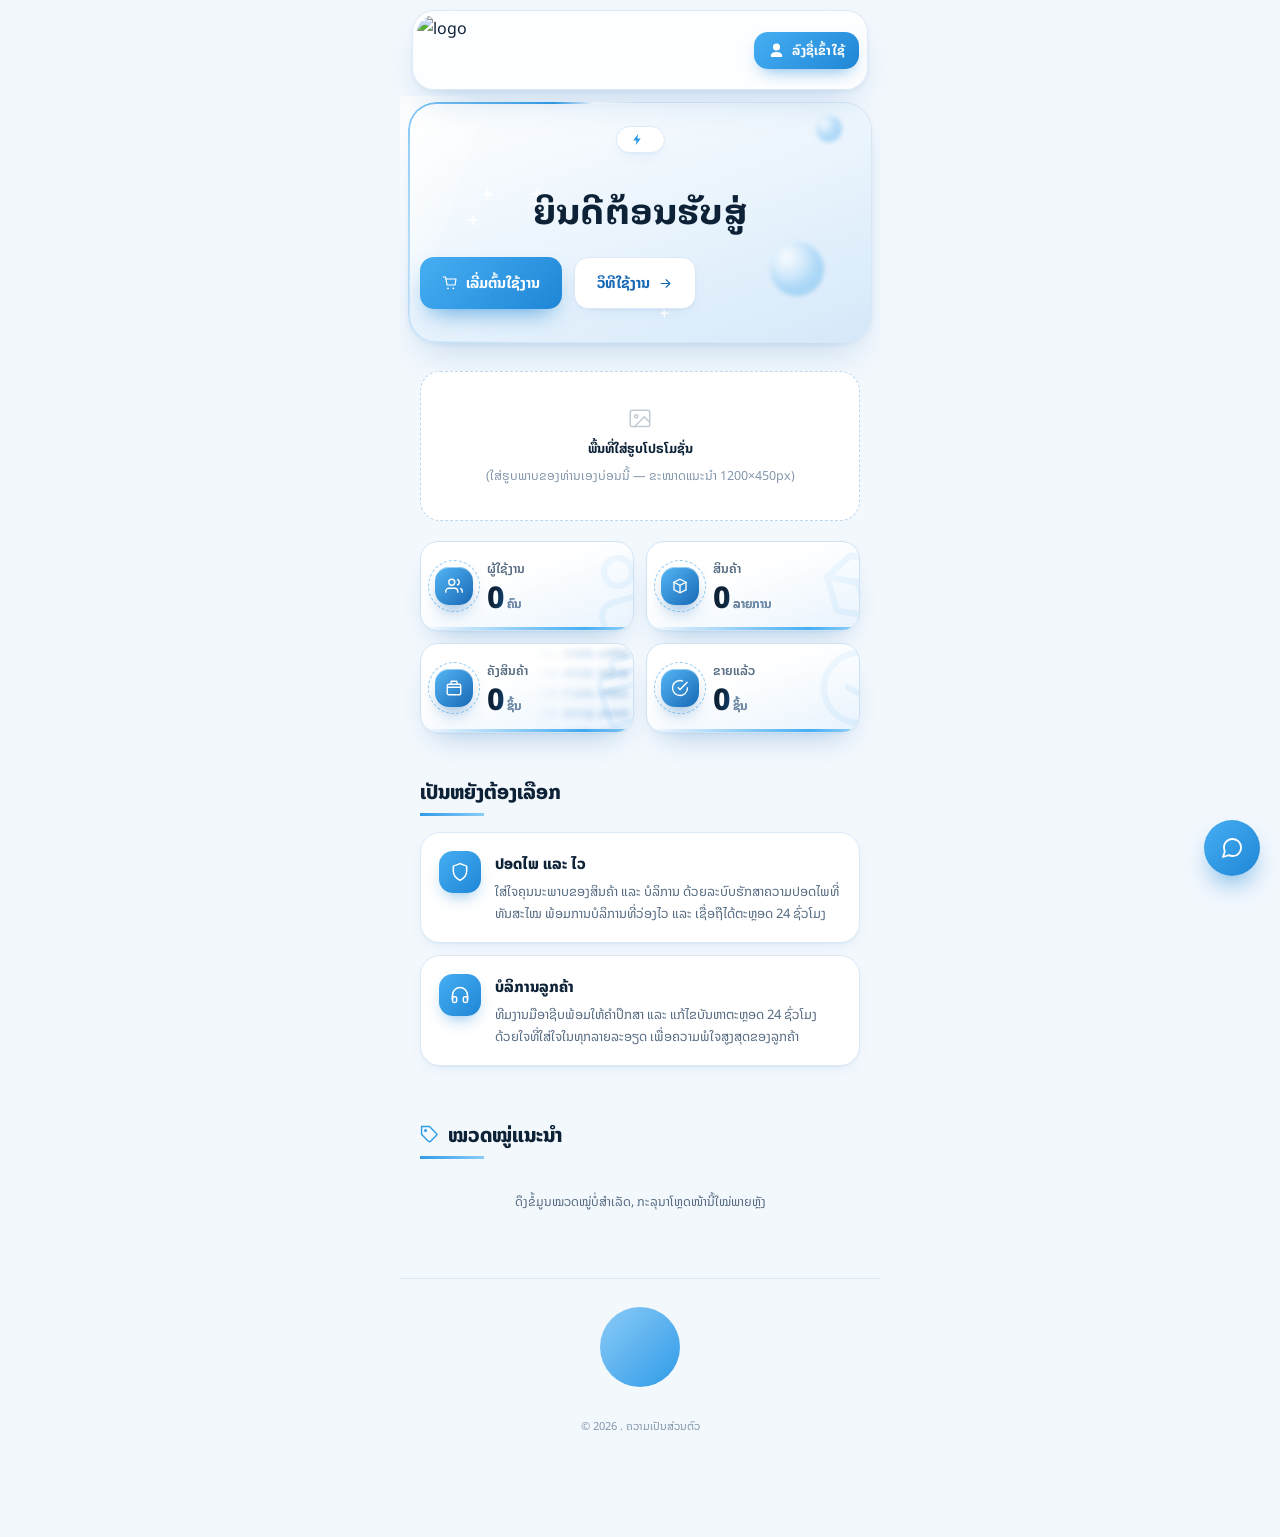
==== index.html @ 5b7cf0da "Add files via upload" ====
<!DOCTYPE html>

<html lang="lo">
<head>
<meta charset="utf-8"/>
<meta content="width=device-width, initial-scale=1, maximum-scale=1, user-scalable=no" name="viewport"/>
<script src="page-loader.js"></script>
<link rel="stylesheet" href="page-loader.css">
<title>ຮ້ານເກມອອນລາຍ</title>
<!-- style.css : ຮວມ CSS/ໂຕນສີ/ໄລເອົ້າທັງໝົດ -->
<link href="style.css?v=20261016b" rel="stylesheet"/>
<link href="page-transition.css" rel="stylesheet"/>
<link href="https://fonts.googleapis.com" rel="preconnect"/>
<link crossorigin="" href="https://fonts.gstatic.com" rel="preconnect"/>
<link href="https://fonts.googleapis.com/css2?family=Noto+Sans+Lao:wght@400;500;600;700;800&amp;family=Noto+Sans+Lao+Looped:wght@600;700;800&amp;family=Orbitron:wght@600;700;800;900&amp;family=Rajdhani:wght@500;600;700&amp;family=Lilita+One&amp;display=swap" rel="stylesheet" media="print" onload="this.media='all'"/>
<noscript><link href="https://fonts.googleapis.com/css2?family=Noto+Sans+Lao:wght@400;500;600;700;800&amp;family=Noto+Sans+Lao+Looped:wght@600;700;800&amp;family=Orbitron:wght@600;700;800;900&amp;family=Rajdhani:wght@500;600;700&amp;family=Lilita+One&amp;display=swap" rel="stylesheet"/></noscript>

<link href="theme.css?v=20261016a" rel="stylesheet"/>
<link href="profile-fx.css?v=20261017b" rel="stylesheet"/>
</head>
<body class="is-home">
<div class="shell">
<!-- Header -->
<header>
<div class="brand">
<div class="logo has-custom-logo">
<img alt="logo" src="assets/logo.png"/>
</div>
<span class="brand-name en"></span>
</div>
<button class="login-btn" type="button">
<svg fill="currentColor" viewbox="0 0 24 24"><path d="M12 12a5 5 0 1 0 0-10 5 5 0 0 0 0 10Zm0 2c-4.42 0-8 2.24-8 5v1a1 1 0 0 0 1 1h14a1 1 0 0 0 1-1v-1c0-2.76-3.58-5-8-5Z"></path></svg>
<span>ລົງຊື່ເຂົ້າໃຊ້</span>
</button>
</header>
<!-- Hero -->
<section class="hero">
<span class="eyebrow"><svg class="eyebrow-icon" fill="currentColor" viewbox="0 0 24 24"><path d="M13 2 4 14h6l-1 8 9-12h-6l1-8Z"></path></svg> <span class="eyebrow-text"></span></span>
<h1 class="headline display-lo">ຍິນດີຕ້ອນຮັບສູ່ <span class="hl"></span></h1>
<p class="sub"></p>
<div class="cta-row">
<button class="btn btn-primary">
<svg fill="none" height="16" viewbox="0 0 24 24" width="16"><path d="M6 6h15l-1.5 9h-12L6 6Z" stroke="#fff" stroke-linejoin="round" stroke-width="1.8"></path><path d="M6 6L5 3H2" stroke="#fff" stroke-linecap="round" stroke-width="1.8"></path><circle cx="9" cy="20" fill="#fff" r="1.4"></circle><circle cx="17" cy="20" fill="#fff" r="1.4"></circle></svg>
        ເລີ່ມຕົ້ນໃຊ້ງານ
      </button>
<button class="btn btn-ghost">
        ວິທີໃຊ້ງານ
        <svg fill="none" height="15" viewbox="0 0 24 24" width="15"><path d="M5 12h14M13 6l6 6-6 6" stroke="currentColor" stroke-linecap="round" stroke-linejoin="round" stroke-width="1.8"></path></svg>
</button>
</div>
</section>
<!-- Promo banner placeholder -->
<div class="promo">
<svg fill="none" stroke="var(--text-faint)" stroke-width="1.4" viewbox="0 0 24 24"><rect height="15" rx="2" width="18" x="3" y="4"></rect><circle cx="8.5" cy="9.5" r="1.5"></circle><path d="M21 15l-5-5-9 9"></path></svg>
<strong>ພື້ນທີ່ໃສ່ຮູບໂປຣໂມຊັ່ນ</strong>
<span>(ໃສ່ຮູບພາບຂອງທ່ານເອງບ່ອນນີ້ — ຂະໜາດແນະນຳ 1200×450px)</span>
</div>
<!-- Stats -->
<div class="stats">
<div class="stat-card">
<div class="stat-icon"><svg fill="none" stroke="currentColor" stroke-width="1.8" viewbox="0 0 24 24"><path d="M17 21v-2a4 4 0 0 0-4-4H5a4 4 0 0 0-4 4v2"></path><circle cx="9" cy="7" r="4"></circle><path d="M23 21v-2a4 4 0 0 0-3-3.87"></path><path d="M16 3.13a4 4 0 0 1 0 7.75"></path></svg></div>
<div><div class="stat-label">ຜູ້ໃຊ້ງານ</div><div class="stat-value">0<span class="unit">ຄົນ</span></div></div>
</div>
<div class="stat-card">
<div class="stat-icon"><svg fill="none" stroke="currentColor" stroke-width="1.8" viewbox="0 0 24 24"><path d="M20 7L12 3 4 7l8 4 8-4Z"></path><path d="M4 7v10l8 4 8-4V7"></path><path d="M12 11v10"></path></svg></div>
<div><div class="stat-label">ສິນຄ້າ</div><div class="stat-value">0<span class="unit">ລາຍການ</span></div></div>
</div>
<div class="stat-card">
<div class="stat-icon"><svg fill="none" stroke="currentColor" stroke-width="1.8" viewbox="0 0 24 24"><rect height="14" rx="2" width="18" x="3" y="7"></rect><path d="M3 11h18"></path><path d="M8 7V4a1 1 0 0 1 1-1h6a1 1 0 0 1 1 1v3"></path></svg></div>
<div><div class="stat-label">ຄັງສິນຄ້າ</div><div class="stat-value">0<span class="unit">ຊິ້ນ</span></div></div>
</div>
<div class="stat-card">
<div class="stat-icon"><svg fill="none" stroke="currentColor" stroke-width="1.8" viewbox="0 0 24 24"><path d="M22 11.08V12a10 10 0 1 1-5.93-9.14"></path><path d="M22 4L12 14.01l-3-3"></path></svg></div>
<div><div class="stat-label">ຂາຍແລ້ວ</div><div class="stat-value">0<span class="unit">ຊິ້ນ</span></div></div>
</div>
</div>
<!-- Why choose us -->
<section class="section">
<div class="section-title u-mb-16">ເປັນຫຍັງຕ້ອງເລືອກ <span class="cat"> <span class="brand-name-inline"></span></span></div>
<div class="why-card">
<div class="why-icon"><svg fill="none" stroke="currentColor" stroke-width="1.8" viewbox="0 0 24 24"><path d="M12 2 4 5v6c0 5 3.5 8.5 8 11 4.5-2.5 8-6 8-11V5l-8-3Z"></path></svg></div>
<div>
<div class="why-title">ປອດໄພ ແລະ ໄວ</div>
<div class="why-text">ໃສ່ໃຈຄຸນນະພາບຂອງສິນຄ້າ ແລະ ບໍລິການ ດ້ວຍລະບົບຮັກສາຄວາມປອດໄພທີ່ທັນສະໄໝ ພ້ອມການບໍລິການທີ່ວ່ອງໄວ ແລະ ເຊື່ອຖືໄດ້ຕະຫຼອດ 24 ຊົ່ວໂມງ</div>
</div>
</div>
<div class="why-card">
<div class="why-icon"><svg fill="none" stroke="currentColor" stroke-width="1.8" viewbox="0 0 24 24"><path d="M3 18v-6a9 9 0 0 1 18 0v6"></path><path d="M21 19a2 2 0 0 1-2 2h-1a2 2 0 0 1-2-2v-3a2 2 0 0 1 2-2h3v5Z"></path><path d="M3 19a2 2 0 0 0 2 2h1a2 2 0 0 0 2-2v-3a2 2 0 0 0-2-2H3v5Z"></path></svg></div>
<div>
<div class="why-title">ບໍລິການລູກຄ້າ</div>
<div class="why-text">ທີມງານມືອາຊີບພ້ອມໃຫ້ຄຳປຶກສາ ແລະ ແກ້ໄຂບັນຫາຕະຫຼອດ 24 ຊົ່ວໂມງ ດ້ວຍໃຈທີ່ໃສ່ໃຈໃນທຸກລາຍລະອຽດ ເພື່ອຄວາມພໍໃຈສູງສຸດຂອງລູກຄ້າ</div>
</div>
</div>
</section>
<!-- Recent purchases -->
<section class="section">
<div class="section-title">
<svg fill="none" stroke="currentColor" stroke-width="1.8" viewbox="0 0 24 24"><path d="M20 7L12 3 4 7l8 4 8-4Z"></path><path d="M4 7v10l8 4 8-4V7"></path></svg>
      ສິນຄ້າທີ່ຊື້ລ່າສຸດ
    </div>
<div class="en u-caption-faint">Recent Purchases</div>
<!-- ແຖບ carousel ຖືກສ້າງ/ອັບເດດໂດຍ recent-purchases.js ຈາກຂໍ້ມູນຈິງ
         (GET /api/public/recent-purchases) — ຖ້າຍັງບໍ່ມີການສັ່ງຊື້ຈິງເລີຍ ທັງ section ນີ້ຈະຖືກເຊື່ອງ -->
<div class="rp-carousel u-hidden" id="rpCarousel">
<div class="rp-track" id="rpTrack"></div>
</div>
</section>
<!-- Categories -->
<section class="section" id="categories">
<div class="section-title u-mb-16">
<svg fill="none" stroke="currentColor" stroke-width="1.8" viewbox="0 0 24 24"><path d="m20.59 13.41-7.17 7.17a2 2 0 0 1-2.83 0L2 12V2h10l8.59 8.59a2 2 0 0 1 0 2.82Z"></path><circle cx="7" cy="7" r="1"></circle></svg>
      ໝວດໝູ່ແນະນຳ
    </div>
<!-- ກາຕູນໝວດໝູ່ 4 ອັນຖືກສ້າງອັດຕະໂນມັດໂດຍ storefront.js ຈາກຂໍ້ມູນຈິງ
         (ຊື່/ຮູບພາບ ດຶງມາຈາກການຕັ້ງຄ່າຮ້ານ, ຈຳນວນສິນຄ້າ/ສະຕັອກ ດຶງມາຈາກ Supabase ຈິງ)
         ຖ້າແອດມິນຍັງບໍ່ໄດ້ຕັ້ງຊື່/ຮູບ ຈະໂຊວ໌ຄ່າເລີ່ມຕົ້ນ/placeholder ຄືເກົ່າ -->
<div class="cat-stack" id="cat-stack"></div>
</section>
<!-- Footer -->
<footer>
<div class="footer-logo logo"></div>
<div class="fname en"></div>
<div class="fsocial" id="footer-social"></div>
<div class="fcopy">© 2026 <span class="fcopy-name en"></span> . ຄວາມເປັນສ່ວນຕົວ</div>
<a class="u-hidden u-fine-print" href="admin.html" id="admin-link">Admin</a>
</footer>
<!-- Chat FAB -->
<button aria-label="Chat" class="chat-fab">
<svg fill="none" viewbox="0 0 24 24"><path d="M21 11.5a8.38 8.38 0 0 1-.9 3.8 8.5 8.5 0 0 1-7.6 4.7 8.38 8.38 0 0 1-3.8-.9L3 21l1.9-5.7a8.38 8.38 0 0 1-.9-3.8 8.5 8.5 0 0 1 4.7-7.6 8.38 8.38 0 0 1 3.8-.9h.5a8.48 8.48 0 0 1 8 8v.5Z" stroke="#fff" stroke-linecap="round" stroke-linejoin="round" stroke-width="1.8"></path></svg>
</button>
</div>
<!-- storefront-data.js  : ດຶງຂໍ້ມູນຮ້ານຈິງ (ໝວດໝູ່/ສິນຄ້າ/ສະຕັອກ) ຈາກ /api/public/storefront
     storefront.js       : ສ້າງກາຕູນໝວດໝູ່ + ອັບເດດສະຖິຕິ "ສິນຄ້າ"/"ຄັງສິນຄ້າ" ຈາກຂໍ້ມູນຈິງ
     recent-purchases.js : ແຖບ "ສິນຄ້າທີ່ຊື້ລ່າສຸດ" ໄຫຼອັດຕະໂນມັດຂວາ->ຊ້າຍແບບວົນຕໍ່ເນື່ອງ
                            ດຶງຂໍ້ມູນຈິງຈາກ /api/public/recent-purchases
     promo-popup.js      : popup ໂປຣໂມຊັ່ນ ໂຊວ໌ຕອນເປີດໜ້າຫຼັກ (ຮູບ/ເປີດ-ປິດ ຕັ້ງຄ່າຈາກຫ້ອງແອດມິນ)
     script.js           : ການເຮັດວຽກ interactive ອື່ນໆຂອງໜ້າ (login state, chat fab, ...) -->
<script src="page-transition.js"></script>
<script src="storefront-data.js"></script>
<script src="storefront.js"></script>
<script src="recent-purchases.js"></script>
<script src="promo-popup.js"></script>
<script src="script.js?v=20261017a"></script>

<script src="theme.js?v=20261016a"></script>
<script src="stat-bg.js?v=20261016a"></script>
</body>
</html>
---- page-loader.css ----
/* =========================================================
   page-loader.css
   สไตล์หน้าโหลด (จอฟ้าอ่อนค่อยๆ กลายเป็นขาวแล้วจาง) ถูกฝังอยู่ใน page-loader.js แล้ว
   เพื่อให้ขึ้นทันทีพร้อมเฟรมแรก ไม่ต้องรอไฟล์นี้โหลด
   ไฟล์นี้คงไว้เพื่อให้ <link> ในทุกหน้ายังชี้ถูก (ไม่ต้องแก้ HTML)
   ========================================================= */
---- style.css ----
/* =========================================================
   style.css — ຮວມ CSS ທັງໝົດຂອງໜ້າເວັບ NEXUS STORE
   ແບ່ງເປັນສ່ວນຕາມ comment header ຂ້າງລຸ່ມ:
   - ໂຕນສີ/ຕົວແປ (:root)
   - Ticker / Header / Hero / Promo banner
   - Stats / Why cards / Section heading
   - Category rail / Product card
   - Chat FAB / Footer
   ========================================================= */
:root{
    --bg:#000000;
    --bg-raise:#0a0a0a;
    --card:#0a0a0a;
    --card-border:#1e1e1e;
    --red:#ff0001;
    --red-deep:#990001;
    --red-glow:#ff0001;
    --gold:#e8b34a;
    --green:#2ecc71;
    --text:#ffffff;
    --text-dim:#999999;
    --text-faint:#777777;
    --radius:16px;
  }
  *{box-sizing:border-box; margin:0; padding:0;}
  html{ background:#000; }
  body{
    background:var(--bg);
    color:var(--text);
    font-family:'Noto Sans Lao','Rajdhani',sans-serif;
    -webkit-font-smoothing:antialiased;
    overflow-x:hidden;
  }
  .en{ font-family:'Rajdhani','Noto Sans Lao',sans-serif; }
  .display-lo{ font-family:'Noto Sans Lao Looped','Noto Sans Lao',sans-serif; }
  .display-en{ font-family:'Orbitron','Rajdhani',sans-serif; }

  a{color:inherit; text-decoration:none;}
  button{font-family:inherit; cursor:pointer;}

  .shell{ max-width:480px; margin:0 auto; min-height:100vh; position:relative; background:var(--bg); overflow:hidden; overflow:clip; padding-top:96px; /* เว้นที่ให้แถบ header ที่ลอยติดจอ (แถบพอดีโลโก้) */ }

  /* ---------- Top glow removed per request ---------- */

  /* ---------- Header ---------- */
  header{
    display:flex; align-items:center; justify-content:space-between;
    padding:4px 8px 4px 4px;
    /* fixed แทน sticky: sticky ค้างบน iOS Safari เพราะมี overflow ครอบอยู่ — fixed ติดจอแน่นอนทุกเบราว์เซอร์ */
    position:fixed; top:10px; left:0; right:0; z-index:40;
    width:calc(min(100%, 480px) - 24px); margin:0 auto;
    /* แถบกระจกใส + เบลอ: เลื่อนหน้าแล้วเห็นเนื้อหาด้านหลังฟุ้งๆ ผ่านแถบ */
    background:rgba(12,12,12,.55);
    -webkit-backdrop-filter:blur(18px) saturate(160%);
            backdrop-filter:blur(18px) saturate(160%);
    border:1px solid rgba(255,255,255,.09);
    border-radius:22px;
    box-shadow:0 8px 28px -10px rgba(0,0,0,.7), inset 0 1px 0 rgba(255,255,255,.06);
  }
  /* โลโก้ในแถบใหญ่ขึ้น (โลโก้ท้ายหน้า .footer-logo ไม่กระทบ) */
  header .logo{ width:70px; height:70px; border-radius:18px; }
  /* แสดงชื่อเว็บในแถบ (ย่อเป็น ... ถ้ายาวเกิน เพื่อไม่ชนปุ่มลงชื่อเข้าใช้) */
  header .brand{ min-width:0; flex:1 1 auto; gap:2px; }
  header .brand-name{
    display:block; min-width:0;
    font-family:'Lilita One','Noto Sans Lao',sans-serif; /* ฟอนต์อ้วนๆ */
    color:#fff; font-size:24px; font-weight:400; letter-spacing:.5px; line-height:1.2;
    white-space:nowrap; overflow:hidden; text-overflow:ellipsis;
  }
  .brand{ display:flex; align-items:center; gap:10px; }
  .logo{
    width:46px; height:46px; border-radius:13px;
    background:var(--red);
    display:flex; align-items:center; justify-content:center;
    box-shadow:none;
    flex-shrink:0;
    overflow:hidden;
  }
  .logo svg{ width:24px; height:24px; }
  header .logo svg{ width:32px; height:32px; }
  /* ໂລໂກ້ທີ່ແອດມິນອັບໂຫລດເອງ — ພື້ນຫຼັງແດງເລີ່ມຕົ້ນອອກ, ໃຫ້ຮູບເຕັມກ່ອງແທນ */
  .logo.has-custom-logo{ background:none; box-shadow:none; }
  .logo img{ width:100%; height:100%; object-fit:contain; display:block; }
  .brand-name{ font-size:17px; font-weight:800; letter-spacing:.3px; }
  .brand-name .accent{ color:var(--red-glow); }
  .avatar{
    width:38px; height:38px; border-radius:50%;
    background:var(--card);
    border:2px solid var(--red-deep);
    flex-shrink:0;
  }

  /* ---------- Login button (header) ---------- */
  .login-btn{
    display:inline-flex; align-items:center; gap:7px;
    padding:8px 14px;
    border-radius:999px;
    background:var(--red);
    color:#fff;
    font-size:13px;
    font-weight:700;
    letter-spacing:.2px;
    box-shadow:none;
    border:none;
    flex-shrink:0;
    transition:transform .15s ease, box-shadow .15s ease;
    white-space:nowrap;
  }
  .login-btn:hover{
    transform:translateY(-1px);
    box-shadow:none;
  }
  .login-btn:active{ transform:translateY(0); }
  .login-btn svg{ width:17px; height:17px; flex-shrink:0; }

  /* signed-in state: shows avatar + name instead of the login button */
  .login-btn.is-authed{
    background:var(--card);
    box-shadow:none;
    border:1px solid var(--card-border);
    padding:5px 12px 5px 5px;
  }
  .login-btn.is-authed img{
    width:26px; height:26px; border-radius:50%; display:block;
  }

  /* ---------- Hero ---------- */
  .hero{ padding:30px 20px 8px; position:relative; z-index:1; }
  .eyebrow{
    display:inline-flex; align-items:center; gap:6px;
    border:1px solid #4d0000;
    background:#170000;
    color:var(--red-glow);
    font-size:12.5px; font-weight:700;
    padding:7px 14px; border-radius:999px;
    margin-bottom:20px;
    box-shadow:none;
  }
  .eyebrow-icon{ width:13px; height:13px; vertical-align:-2px; }
  h1.headline{
    font-size:34px; line-height:1.22; font-weight:800;
    letter-spacing:.2px;
    margin-bottom:14px;
  }
  h1.headline .hl{ color:var(--red-glow); }
  .sub{
    color:var(--text-dim); font-size:14.5px; line-height:1.7;
    max-width:38ch; margin-bottom:26px;
  }
  .cta-row{ display:flex; gap:12px; margin-bottom:8px; flex-wrap:wrap; }
  .btn{
    display:inline-flex; align-items:center; gap:8px;
    padding:13px 22px; border-radius:12px;
    font-size:14.5px; font-weight:700; border:none;
    transition:transform .15s ease, box-shadow .15s ease;
  }
  .btn:active{ transform:scale(.97); }
  .btn-primary{
    background:var(--red);
    color:#fff;
    box-shadow:none;
  }
  .btn-ghost{
    background:#0f0f0f;
    color:var(--text);
    border:1px solid #2f2f2f;
    box-shadow:none;
  }

  /* ---------- Promo banner (placeholder for user's own image) ---------- */
  .promo{
    margin:28px 20px 0;
    border-radius:var(--radius);
    border:1.5px dashed #333;
    background:#0a0a0a;
    box-shadow:none;
    min-height:150px;
    display:flex; flex-direction:column; align-items:center; justify-content:center;
    gap:6px; text-align:center; padding:20px;
    position:relative; z-index:1;
  }
  .promo svg{ width:26px; height:26px; opacity:.5; }
  .promo span{ font-size:12.5px; color:var(--text-faint); }
  .promo strong{ font-size:13px; color:var(--text-dim); font-weight:700; }
  /* ---------- Promo banner: ມີຮູບແທນ placeholder ແລ້ວ (ຮູບ Hero ຈາກຫ້ອງແອດມິນ) ---------- */
  .promo.has-image{
    border:none; background:transparent; min-height:0; padding:0; display:block;
  }
  .promo.has-image img{
    width:100%; height:auto; display:block; border-radius:var(--radius);
  }

  /* ---------- Stats ---------- */
  .stats{
    display:grid; grid-template-columns:1fr 1fr; gap:12px;
    padding:20px 20px 8px;
    position:relative; z-index:1;
  }
  .stat-card{
    background:#0a0a0a;
    border:1px solid #1e1e1e;
    border-radius:14px; padding:16px;
    display:flex; align-items:center; gap:12px;
    box-shadow:none;
  }
  .stat-icon{
    width:38px; height:38px; border-radius:10px;
    background:#240000;
    color:var(--red-glow);
    display:flex; align-items:center; justify-content:center; flex-shrink:0;
    box-shadow:none;
  }
  .stat-icon svg{ width:18px; height:18px; }
  .stat-label{ font-size:11.5px; color:var(--text-faint); margin-bottom:2px; }
  .stat-value{ font-size:18px; font-weight:800; color:var(--red-glow); }
  .stat-value .unit{ font-size:11px; color:var(--text-dim); font-weight:500; margin-left:3px;}

  /* ---------- Section heading ---------- */
  .section{ padding:34px 20px 6px; position:relative; z-index:1; }
  .section-head{ display:flex; align-items:center; justify-content:between; gap:10px; margin-bottom:16px;}
  .section-title{ font-size:20px; font-weight:800; display:flex; align-items:center; gap:9px; }
  .section-title svg{ width:19px; height:19px; color:var(--red-glow); }
  .section-title .cat{ color:var(--red-glow); }
  .see-all{
    margin-left:auto; font-size:12.5px; color:var(--text-dim);
    display:flex; align-items:center; gap:4px; white-space:nowrap;
  }
  .seeall-icon{ width:14px; height:14px; }

  /* ---------- Recent purchases: infinite auto-scroll carousel ----------
     ໝາຍເຫດ perf: ໄຫຼດ້ວຍ CSS @keyframes ລ້ວນໆ (ບໍ່ໃຊ້ requestAnimationFrame
     ຂອງ JS ອີກຕໍ່ໄປ) — browser ຮັນ animation ນີ້ຢູ່ compositor thread ແຍກຕ່າງຫາກ
     ຈາກ main thread ຈຶ່ງບໍ່ກະໂດດ/ກະຕຸກເມື່ອໜ້າຈໍມີວຽກອື່ນ. ແລະ ບໍ່ມີ touchmove
     preventDefault ອີກຕໍ່ໄປ ('touch-action:pan-y' ຢູ່ລຸ່ມນີ້ພຽງພໍແລ້ວທີ່ຈະກັນ
     ການລາກລວງແຖວນອນ) — ນັ້ນແມ່ນຕົ້ນເຫດທີ່ເຮັດໃຫ້ໜ້າຈໍ "ຄ້າງ" ຕອນຜູ້ໃຊ້ເລື່ອນຜ່ານແຖບນີ້ */
  .rp-carousel{
    position:relative;
    overflow:hidden;
    margin:14px -20px 0;
    padding:4px 20px 10px;
    touch-action:pan-y;
    -webkit-mask-image:linear-gradient(to right, transparent 0, #000 24px, #000 calc(100% - 24px), transparent 100%);
    mask-image:linear-gradient(to right, transparent 0, #000 24px, #000 calc(100% - 24px), transparent 100%);
  }
  .rp-track{
    display:flex;
    gap:12px;
    width:max-content;
    animation:rp-scroll var(--rp-duration, 26s) linear infinite;
  }
  .rp-carousel:active .rp-track{ animation-play-state:paused; }
  @keyframes rp-scroll{
    from{ transform:translate3d(0,0,0); }
    to{ transform:translate3d(calc(-100% / var(--rp-cycles, 2)),0,0); }
  }
  @media (prefers-reduced-motion: reduce){
    .rp-track{ animation:none; }
  }
  .rp-card{
    flex:0 0 auto;
    width:196px;
    display:flex;
    align-items:center;
    gap:10px;
    background:linear-gradient(155deg, rgba(255,255,255,.05), rgba(255,255,255,.008) 55%), var(--card);
    border:1px solid var(--card-border);
    border-radius:14px;
    padding:9px 11px;
    user-select:none;
    -webkit-user-drag:none;
    position:relative;
    box-shadow:0 8px 18px -12px rgba(0,0,0,.8);
    overflow:hidden;
  }
  .rp-card::after{
    /* เส้นขอบไล่สีแดงจางๆ มุมบนซ้าย ให้การ์ดดูมีมิติขึ้น ไม่แบน */
    content:'';
    position:absolute; inset:0;
    border-radius:inherit;
    background:radial-gradient(120px 60px at -10% -20%, rgba(255,0,1,.16), transparent 70%);
    pointer-events:none;
  }
  .rp-thumb{ position:relative; flex-shrink:0; }
  .rp-card img{
    width:42px; height:42px; border-radius:10px; object-fit:cover; display:block;
    background:#151515; pointer-events:none;
  }
  .rp-card .rp-icon-fallback{
    width:42px; height:42px; border-radius:10px;
    background:#151515; display:flex; align-items:center; justify-content:center;
  }
  .rp-card .rp-icon-fallback svg{ width:17px; height:17px; color:var(--text-faint); }
  .rp-card .rp-badge{
    position:absolute; bottom:-3px; right:-3px;
    width:16px; height:16px; border-radius:50%;
    background:var(--red);
    display:flex; align-items:center; justify-content:center;
    box-shadow:0 0 0 2.5px var(--card);
  }
  .rp-card .rp-badge svg{ width:9px; height:9px; color:#fff; }
  .rp-card .rp-info{ min-width:0; position:relative; }
  .rp-card .rp-name{
    font-size:12px; font-weight:700; white-space:nowrap; overflow:hidden; text-overflow:ellipsis;
  }
  .rp-card .rp-buyer{
    font-size:10.5px; color:var(--text-dim); margin-top:3px;
    display:flex; align-items:center; gap:4px; white-space:nowrap;
  }
  .rp-card .rp-buyer svg{ width:10px; height:10px; opacity:.7; flex-shrink:0; }
  .rp-card .rp-time{
    font-size:9.5px; color:var(--red-glow); margin-top:3px; white-space:nowrap;
    display:flex; align-items:center; gap:4px;
  }
  .rp-card .rp-time::before{
    content:''; width:4px; height:4px; border-radius:50%; background:var(--red-glow);
    box-shadow:0 0 4px var(--red-glow); flex-shrink:0;
  }

  /* ---------- Placeholder fields (for you to fill in with real data) ---------- */
  .todo{
    opacity:.5;
    font-style:italic;
  }

  /* ---------- Why cards ---------- */
  .why-card{
    background:#0a0a0a;
    border:1px solid #1e1e1e;
    border-radius:14px; padding:18px; display:flex; gap:14px;
    margin-bottom:12px;
    box-shadow:none;
  }
  .why-icon{
    width:42px; height:42px; border-radius:11px; flex-shrink:0;
    background:#240000;
    color:var(--red-glow);
    display:flex; align-items:center; justify-content:center;
    box-shadow:none;
  }
  .why-icon svg{ width:20px; height:20px; }
  .why-title{ font-weight:700; font-size:15px; margin-bottom:5px; }
  .why-text{ font-size:13px; color:var(--text-dim); line-height:1.65; }

  /* ---------- Category rail (legacy, still used by product rails) ---------- */
  .rail{
    display:flex; gap:9px; overflow-x:auto; overflow-y:visible; padding:20px 20px 26px;
    scroll-snap-type:x mandatory;
    position:relative;
  }
  .rail::-webkit-scrollbar{ display:none; }

  /* ---------- Category stack (full-width banner cards) ----------
     v2 — premium redesign: whole card is now ONE clickable <a> (was
     <a class="cat-banner"> + separate <div class="cat-meta"> sibling
     before — one focus ring / one hit-area now, easier to tap), with
     proper Default / Hover / Pressed / Focus states, real depth
     (layered box-shadow, not a flat box), and a pointer-follow glare
     on desktop. The old always-on pulsing glow/dot animations were
     removed — a flashing accent reads as cheap; the glow now only
     intensifies on hover/focus, which also servers as the "selected"
     cue since each card is a plain navigation link, not a toggle. */
  .cat-stack{ display:flex; flex-direction:column; gap:16px; padding:2px 20px 6px; }

  .cat-item{
    display:flex; flex-direction:column;
    border-radius:16px;
    position:relative;
    isolation:isolate;
    border:1px solid #1e1e1e;
    background:#0a0a0a;
    outline:none;
    /* layered shadow = ambient (soft, wide) + contact (tight, dark) so the
       card reads as sitting slightly above the page, not just a flat box */
    box-shadow:
      0 1px 0 0 rgba(255,255,255,.03) inset,
      0 14px 28px -18px rgba(0,0,0,.7);
    transition:
      opacity .6s cubic-bezier(.22,1,.36,1),
      transform .45s cubic-bezier(.22,1,.36,1),
      border-color .35s ease,
      box-shadow .45s cubic-bezier(.22,1,.36,1);
    /* scroll-reveal starting state — script.js/storefront.js flip .cat-in-view on */
    opacity:0; transform:translateY(22px);
  }
  .cat-item.cat-in-view{ opacity:1; transform:translateY(0); }

  /* hover — desktop/mouse only, guarded so taps on touch screens never get
     stuck "hovered" after the finger lifts (a common mobile-web bug) */
  @media (hover:hover) and (pointer:fine){
    .cat-item:hover{
      transform:translateY(-5px);
      border-color:#3a1414;
      box-shadow:
        0 1px 0 0 rgba(255,255,255,.05) inset,
        0 26px 38px -20px rgba(255,0,1,.16),
        0 18px 32px -20px rgba(0,0,0,.8);
    }
    .cat-item:hover .cat-banner-media img,
    .cat-item:hover .cat-img-placeholder{ transform:scale(1.05); }
    .cat-item:hover .cat-glare{ opacity:1; }
    .cat-item:hover .cat-tag-row .accent-bar{ box-shadow:0 0 12px rgba(255,0,1,.85); }
    .cat-item:hover .cat-big-title{ text-shadow:0 0 30px rgba(255,0,1,.6), 0 0 10px rgba(255,0,1,.4); }
    .cat-item:hover .cat-click{ color:#fff; transform:translateX(2px); }
    .cat-item:hover .cat-click .dot{ background:var(--red-glow); }
    .cat-item:hover .cat-meta-arrow{ background:var(--red-glow); border-color:var(--red-glow); transform:rotate(-45deg); }
    .cat-item:hover .cat-meta-arrow svg{ color:#fff; }
  }

  /* pressed — quick, snappy settle so a tap always feels acknowledged
     (works on touch too, since :active fires on tap-down there as well) */
  .cat-item:active{
    transform:translateY(-2px) scale(.984);
    transition:transform .12s ease, border-color .2s ease, box-shadow .2s ease;
  }

  /* keyboard focus (Tab key) — same visual language as hover, but must show
     up even with no mouse/hover support, so it's kept outside the media query */
  .cat-item:focus-visible{
    border-color:#3a1414;
    box-shadow:
      0 0 0 2px #000, 0 0 0 4px var(--red-glow),
      0 18px 32px -20px rgba(0,0,0,.8);
  }
  .cat-item:focus-visible .cat-tag-row .accent-bar{ box-shadow:0 0 12px rgba(255,0,1,.85); }
  .cat-item:focus-visible .cat-big-title{ text-shadow:0 0 30px rgba(255,0,1,.6), 0 0 10px rgba(255,0,1,.4); }

  .cat-banner{
    position:relative;
    display:block;
    overflow:hidden;
    border-radius:16px 16px 0 0;
    /* Sized to the exact ratio of your real banner image (757×265px ≈ 2.86:1)
       — height scales with card width automatically, so a real photo at this
       ratio always fills the box exactly: no crop, no stretch, no empty gap. */
    aspect-ratio: 757 / 265;
  }
  .cat-banner-bg{
    position:absolute; inset:0;
    background:#141414;
  }

  /* image / media area — full-bleed across the whole banner, matching
     the exact size of the real graphic you'll drop in (logo + title + art
     + "Click Here!" all baked into one image, same as the reference).
     mask-image on "has-image" fades the photo's own bottom edge into the
     card so it blends with the meta text below even before ::after adds
     its own fade on top. */
  .cat-banner-media{
    position:absolute; inset:0;
  }
  .cat-banner-media.has-image{
    -webkit-mask-image:linear-gradient(to bottom, #000 55%, transparent 100%);
    mask-image:linear-gradient(to bottom, #000 55%, transparent 100%);
  }
  .cat-banner-media img{
    width:100%; height:100%; object-fit:cover; object-position:center; display:block;
    transition:transform .6s cubic-bezier(.22,1,.36,1);
  }
  /* placeholder shown until a real image is dropped in — sized to the exact
     ratio/box the real photo will fill (recommended export: 1600×560px,
     same 2.86:1 ratio as 757×265 — just higher-res for crisp retina screens) */
  .cat-banner-media .cat-img-placeholder{
    position:absolute; inset:10px;
    border-radius:12px;
    border:1.5px dashed rgba(255,255,255,.24);
    background:linear-gradient(160deg, rgba(255,0,1,.10), rgba(15,15,15,.5));
    display:flex; align-items:center; justify-content:center; flex-direction:column; gap:8px;
    color:var(--text-dim); text-align:center; padding:0 14px;
    transition:transform .6s cubic-bezier(.22,1,.36,1);
  }
  .cat-img-placeholder svg{
    width:30px; height:30px; opacity:.6; color:var(--red-glow);
    animation:cat-float 3s ease-in-out infinite;
  }
  @keyframes cat-float{
    0%,100%{ transform:translateY(0); }
    50%{ transform:translateY(-5px); }
  }
  .cat-img-placeholder span{ font-size:10.5px; line-height:1.5; }

  /* subtle top surface highlight — reads as glass/depth without a visible border */
  .cat-banner::before{
    content:"";
    position:absolute; inset:0;
    background:linear-gradient(180deg, rgba(255,255,255,.05), transparent 30%);
    z-index:1; pointer-events:none;
  }
  /* soft dark fade along the bottom so the banner blends smoothly into the
     meta text beneath it — always shown, so title/tag text stays readable
     on top of any uploaded image, not just the placeholder */
  .cat-banner::after{
    content:"";
    position:absolute; inset:0;
    background:linear-gradient(to top, #0a0a0a 0%, rgba(10,10,10,.5) 22%, transparent 55%);
    pointer-events:none;
    z-index:1;
  }

  /* pointer-follow soft glow — desktop only (set live by storefront.js on
     pointermove), pure decoration so it's inert/invisible until hovered */
  .cat-glare{
    position:absolute; inset:0; z-index:1; pointer-events:none;
    opacity:0; transition:opacity .4s ease;
    background:radial-gradient(220px circle at var(--mx,50%) var(--my,50%), rgba(255,255,255,.08), transparent 60%);
  }

  .cat-banner-content{
    position:relative; z-index:2;
    padding:16px 20px 0;
    max-width:64%;
  }
  .cat-tag-row{
    display:flex; align-items:center; gap:6px;
    font-size:11.5px; font-weight:600; color:var(--text);
    margin-bottom:5px;
  }
  .cat-tag-row .accent-bar{
    width:4px; height:13px; border-radius:2px;
    background:var(--red-glow);
    flex-shrink:0;
    box-shadow:0 0 8px rgba(255,0,1,.55);
    transition:box-shadow .4s ease;
  }
  .cat-tag-row svg{ width:14px; height:14px; color:var(--text); flex-shrink:0; }
  .cat-big-title{
    font-size:30px; font-weight:900; line-height:1;
    color:var(--red-glow);
    letter-spacing:.5px;
    margin-bottom:8px;
    word-break:break-word;
    text-shadow:0 0 20px rgba(255,0,1,.35);
    transition:text-shadow .5s ease;
  }
  .cat-url-pill{
    display:inline-block;
    font-size:9.5px; font-weight:600; letter-spacing:.3px;
    color:var(--text-dim);
    background:rgba(0,0,0,.45);
    border:1px solid rgba(255,255,255,.12);
    padding:4px 10px; border-radius:999px;
  }
  .cat-click{
    position:absolute; right:14px; bottom:12px; z-index:2;
    font-size:10.5px; color:rgba(255,255,255,.6); font-weight:500;
    display:flex; align-items:center; gap:4px;
    transition:color .3s ease, transform .3s cubic-bezier(.22,1,.36,1);
  }
  .cat-click .dot{
    width:6px; height:6px; background:rgba(255,255,255,.6); border-radius:50%;
    transition:background .3s ease;
  }

  .cat-meta{
    padding:12px 18px 14px; position:relative; z-index:2; min-height:86px;
    display:flex; align-items:center; justify-content:space-between; gap:10px;
    border-top:1px solid var(--card-border);
  }
  .cat-meta-text{ min-width:0; flex:1; }
  .cat-meta-name{ font-size:16.5px; font-weight:800; margin-bottom:2px; }
  .cat-meta-count{ font-size:11px; color:var(--text-faint); margin-top:2px; font-weight:600; }
  .cat-meta-arrow{
    width:32px; height:32px; border-radius:50%; flex-shrink:0;
    background:#141414; border:1px solid #232323;
    display:flex; align-items:center; justify-content:center;
    transition:background .3s ease, border-color .3s ease, transform .35s cubic-bezier(.22,1,.36,1);
  }
  .cat-meta-arrow svg{ width:14px; height:14px; color:var(--text-dim); transition:color .3s ease; }
  .empty-note{ font-size:12.5px; color:var(--text-faint); padding:14px 4px; text-align:center; }


  /* ---------- Product rail — v6: dark glass body + traveling light-beam
     border (signature effect). The beam is a thin conic-gradient comet
     masked down to a 1px ring (mask-composite:exclude) so only a ring
     path is ever painted, never the card face. --angle is driven every
     frame by prod-card-beam.js (eased rAF loop, not a CSS @keyframes)
     so hover/touch speed changes ease smoothly with no jump or reset. ---------- */
  @property --angle{
    syntax:'<angle>';
    inherits:false;
    initial-value:0deg;
  }
  @keyframes beam-spin{ to{ --angle:360deg; } }
  .prod-card{
    --angle:0deg;
    flex:0 0 auto; width:222px; scroll-snap-align:start;
    background:linear-gradient(175deg, rgba(26,23,23,.96), rgba(8,7,7,.98) 70%);
    border:1px solid rgba(255,255,255,.07);
    border-radius:16px; overflow:hidden; display:flex; flex-direction:column;
    box-shadow:
      0 10px 28px -12px rgba(0,0,0,.8),
      inset 0 1px 0 rgba(255,255,255,.05),
      inset 0 -20px 26px -22px rgba(0,0,0,.5),
      0 0 20px -10px rgba(255,0,1,.16);
    position:relative;
    transform:translateY(0) scale(1);
    transform-origin:center 70%;
    transition:transform .3s cubic-bezier(.22,1,.36,1), box-shadow .3s cubic-bezier(.22,1,.36,1), border-color .3s ease;
    contain:layout style;
  }
  .prod-card > .prod-media{ border-radius:15px 15px 0 0; overflow:hidden; }

  .prod-card::before{
    content:"";
    position:absolute; inset:0;
    border-radius:inherit;
    padding:1.6px;
    background:conic-gradient(from var(--angle),
      rgba(255,255,255,.06) 0deg,
      rgba(255,60,40,.08) 26deg,
      rgba(255,80,45,.7) 48deg,
      #fff 58deg,
      rgba(255,100,55,.8) 68deg,
      rgba(255,60,40,.08) 92deg,
      rgba(255,255,255,.06) 360deg);
    -webkit-mask:linear-gradient(#000 0 0) content-box, linear-gradient(#000 0 0);
    -webkit-mask-composite:xor;
            mask-composite:exclude;
    pointer-events:none;
    z-index:1;
    animation:beam-spin 3.6s linear infinite;
    animation-delay:calc(var(--beam-i, 0) * -.6s);
    animation-play-state:paused;
  }
  .prod-card.in-view::before{ animation-play-state:running; }

  .prod-card:hover,
  .prod-card.is-hot{
    transform:translateY(-4px) scale(1.02);
    border-color:rgba(255,255,255,.13);
    box-shadow:
      0 18px 38px -14px rgba(0,0,0,.85),
      inset 0 1px 0 rgba(255,255,255,.07),
      inset 0 -20px 26px -22px rgba(0,0,0,.5),
      0 0 32px -8px rgba(255,0,1,.32);
  }
  .prod-card:active{ transform:translateY(-1px) scale(.995); }
  @media (prefers-reduced-motion: reduce){
    .prod-card{ transition:none; }
    .prod-card:hover, .prod-card:active, .prod-card.is-hot{ transform:none; }
  }

  /* image area — awaiting real product photos: quiet dot-grid + soft
     red ambient glow rather than a busy placeholder pattern */
  .prod-media{
    aspect-ratio:6/5; position:relative; overflow:hidden;
    background:
      radial-gradient(circle at 50% 38%, rgba(255,0,1,.16), transparent 60%),
      radial-gradient(circle, rgba(255,255,255,.05) 1px, transparent 1.4px),
      linear-gradient(165deg,#141414,#0a0a0a);
    background-size:auto, 13px 13px, auto;
    background-position:center, 0 0, center;
    display:flex; align-items:center; justify-content:center;
    box-shadow:inset 0 0 0 1px rgba(255,255,255,.08);
  }
  .prod-media svg{
    width:34px; height:34px; opacity:.28; position:relative; z-index:1;
    color:var(--red-glow);
    animation:media-idle 2.6s ease-in-out infinite;
  }
  /* ຮູບສິນຄ້າຈິງ (image_url ຈາກ Supabase) — ເຕັມກ່ອງ ບໍ່ຢືດ ບໍ່ຕັດຫຼາຍໂພດ */
  .prod-media img.prod-img{
    position:relative; z-index:1; width:100%; height:100%; object-fit:cover;
    border:1px solid rgba(255,255,255,.08); box-sizing:border-box;
  }
  @keyframes media-idle{
    0%,100%{ opacity:.22; transform:scale(1); }
    50%{ opacity:.4; transform:scale(1.05); }
  }
  .prod-card:active .prod-media svg{ animation-play-state:paused; transform:scale(1.08); opacity:.5; }
  /* slow scanning sweep — quiet nod to the "scan/aimbot HUD" subject matter */
  .prod-media::before{
    content:"";
    position:absolute; left:0; right:0; top:0; height:46%;
    background:linear-gradient(to bottom, transparent, rgba(255,0,1,.09), transparent);
    animation:media-scan 4.5s ease-in-out infinite;
    animation-play-state:paused;
    pointer-events:none;
  }
  .prod-card.in-view .prod-media::before{ animation-play-state:running; }
  @keyframes media-scan{
    0%{ transform:translate3d(0,-100%,0); }
    60%,100%{ transform:translate3d(0,218%,0); }
  }
  @media (prefers-reduced-motion: reduce){
    .prod-media svg, .prod-media::before{ animation:none; }
  }
  .prod-media::after{
    content:"";
    position:absolute; left:0; right:0; bottom:0; height:58%;
    background:linear-gradient(to bottom, transparent 0%, rgba(10,10,10,.55) 45%, #0a0a0a 100%);
    pointer-events:none;
  }

  /* HUD targeting-bracket corners — small scope-style marks that frame
     the media area, echoing the aim/ESP tools this store actually sells */
  .hud-corner{
    position:absolute; width:13px; height:13px; z-index:2; pointer-events:none;
    opacity:.75;
  }
  .hud-corner.tl{
    top:9px; left:9px;
    border-top:2px solid var(--red-glow); border-left:2px solid var(--red-glow);
    border-radius:3px 0 0 0;
    filter:drop-shadow(0 0 3px rgba(255,0,1,.5));
  }
  .hud-corner.br{
    bottom:9px; right:9px;
    border-bottom:2px solid var(--red-glow); border-right:2px solid var(--red-glow);
    border-radius:0 0 3px 0;
    filter:drop-shadow(0 0 3px rgba(255,0,1,.5));
  }

  .sold-badge{
    position:absolute; top:9px; right:9px; z-index:2;
    background:rgba(10,7,7,.9);
    border:1px solid rgba(255,255,255,.08);
    font-size:10.5px; padding:4px 9px; border-radius:999px;
    display:flex; align-items:center; gap:5px; color:var(--text-dim); font-weight:600;
  }
  .sold-badge svg{
    width:11px; height:11px; opacity:1; color:var(--red-glow); flex-shrink:0;
    animation:flame-pulse 1.8s ease-in-out infinite;
  }
  @keyframes flame-pulse{
    0%,100%{ transform:scale(1); opacity:.85; }
    50%{ transform:scale(1.18); opacity:1; }
  }
  @media (prefers-reduced-motion: reduce){ .sold-badge svg{ animation:none; } }

  .prod-body{
    padding:11px 13px 12px; display:flex; flex-direction:column; gap:6px; flex:1;
    margin-top:-1px;
  }
  .prod-name{
    font-size:14px; font-weight:800; line-height:1.3;
    background:linear-gradient(90deg,#fff,#ffd9b8 65%,var(--gold));
    -webkit-background-clip:text; background-clip:text; color:transparent;
    display:-webkit-box; -webkit-line-clamp:1; -webkit-box-orient:vertical; overflow:hidden;
  }
  .prod-name.todo{ -webkit-text-fill-color:var(--text-faint); background:none; }
  .prod-price{
    font-size:15.5px; font-weight:800;
    background:linear-gradient(90deg,#ff3030,var(--red));
    -webkit-background-clip:text; background-clip:text; color:transparent;
    filter:drop-shadow(0 0 5px rgba(255,0,1,.4));
  }
  .prod-price .from{ font-size:11px; color:var(--text-faint); font-weight:500; -webkit-text-fill-color:var(--text-faint); }

  /* thin divider so price/name and stock/button read as two distinct groups */
  .prod-body::after{
    content:""; order:2; height:1px; margin:1px 0 2px;
    background:linear-gradient(90deg, rgba(232,80,68,.22), rgba(232,80,68,.02));
  }
  .prod-name{ order:0; } .prod-price{ order:1; }
  .prod-status{ order:3; } .buy-btn{ order:4; }

  .prod-status{ font-size:11.5px; display:flex; align-items:center; gap:5px; font-weight:600; color:var(--text-dim); }
  .prod-status .stock{ color:var(--text-faint); font-weight:500; }
  .prod-status.out{ color:var(--text-faint); }
  .prod-status.out .dot{ background:var(--text-faint); box-shadow:none; }
  .dot{ width:7px; height:7px; border-radius:50%; background:var(--red-glow); display:inline-block; box-shadow:0 0 6px rgba(255,0,1,.7); }
  /* "ພ້ອມຂາຍ" (in-stock) status uses a green dot, not red — matches the
     reference video; paused/soldout keep the neutral gray dot above */
  .prod-status:not(.out) .dot{ background:var(--green); box-shadow:0 0 6px rgba(46,204,113,.65); }

  /* ============ ຕາປັ໊ມ "ຂາຍດີ!" ເທິງຮູບສິນຄ້າ (ສະເພາະສິນຄ້າທີ່ soldCount ສູງສຸດໃນ grid) ============ */
  .prod-stamp{
    position:absolute; top:10px; right:10px; z-index:3;
    padding:4px 11px;
    border-radius:6px;
    background:linear-gradient(135deg, #ff5a4d, var(--red-deep));
    color:#fff;
    font-weight:800;
    font-size:11.5px;
    letter-spacing:.02em;
    transform:rotate(-9deg);
    box-shadow:0 3px 10px rgba(0,0,0,.45), inset 0 1px 0 rgba(255,255,255,.15);
    pointer-events:none;
  }
  .prod-card.is-top-seller{
    border-color:rgba(232,179,74,.35);
    box-shadow:0 10px 28px -12px rgba(0,0,0,.75), 0 0 0 1px rgba(232,179,74,.1), 0 0 22px -6px rgba(232,179,74,.25), inset 0 1px 0 rgba(255,255,255,.05);
  }

  /* ============ ປ້າຍ "ຂາຍແລ້ວ X ອັນ" (ໂຊວ໌ໃນທຸກສິນຄ້າທີ່ soldCount > 0) ============ */
  .prod-sold-tag{
    order:3;
    display:inline-flex; align-items:center; gap:5px;
    align-self:flex-start;
    padding:3.5px 9px;
    border-radius:6px;
    background:rgba(232,179,74,.12);
    border:1px solid rgba(232,179,74,.3);
    color:var(--gold);
    font-size:11px;
    font-weight:600;
  }
  .prod-sold-tag svg{ width:11px; height:11px; flex-shrink:0; }

  .buy-btn{
    margin-top:auto; width:100%; padding:11px; border-radius:13px;
    background:linear-gradient(180deg,#ff4a3a,var(--red) 60%);
    color:#0a0000;
    font-size:13px; font-weight:800; border:none;
    display:flex; align-items:center; justify-content:center; gap:6px;
    box-shadow:0 8px 18px -6px rgba(255,0,1,.55), inset 0 1px 0 rgba(255,255,255,.32);
    transition:transform .15s ease, box-shadow .15s ease, opacity .15s ease;
  }
  .buy-btn svg{ width:15px; height:15px; flex-shrink:0; }
  .buy-btn:active{ transform:scale(.96); box-shadow:0 4px 12px -6px rgba(255,0,1,.5), inset 0 1px 0 rgba(255,255,255,.18); }
  .buy-btn:disabled{ background:rgba(255,255,255,.08); color:var(--text-faint); opacity:1; box-shadow:none; }

  /* ---------- Product card v5: ສະຖານະ "ປັບປຸງ / ລໍຖ້າອັບເດດ" (admin ປິດຂາຍເອງ)
     ໂຕນອຳພັນ (gold) = ບໍ່ແມ່ນຂາຍໝົດ ແຕ່ແອດມິນປິດໄວ້ຊົ່ວຄາວ, ຟັນເຟືອງ+ປະແຈ ໝູນ
     ພ້ອມແຖບໂຫລດຄືບໜ້າ ໃຫ້ຮູ້ສຶກວ່າ "ກຳລັງເຮັດວຽກຢູ່" ບໍ່ແມ່ນຄ້າງ ---------- */
  .prod-media.is-paused{
    background:linear-gradient(165deg,#131313,#090909);
    flex-direction:column; gap:8px; padding:18px 12px;
  }
  .prod-media.is-paused::before,
  .prod-media.is-paused::after{ content:none; }
  .paused-icon{
    position:relative; width:46px; height:40px; color:var(--gold);
    filter:drop-shadow(0 0 8px rgba(232,179,74,.45));
  }
  .paused-icon .gear{
    position:absolute; left:0; top:0; width:26px; height:26px;
    animation:gear-spin 6s linear infinite; transform-origin:50% 50%;
  }
  .paused-icon .gear svg{ width:100%; height:100%; }
  .paused-icon .wrench{
    position:absolute; right:0; bottom:0; width:24px; height:24px;
    transform-origin:70% 30%; animation:wrench-turn 1.7s ease-in-out infinite;
  }
  .paused-icon .wrench svg{ width:100%; height:100%; }
  @keyframes gear-spin{ to{ transform:rotate(360deg); } }
  @keyframes wrench-turn{
    0%,100%{ transform:rotate(-16deg); }
    50%{ transform:rotate(12deg); }
  }
  .paused-title{ font-size:13px; font-weight:800; color:var(--gold); text-align:center; }
  .paused-sub{ font-size:11px; color:var(--text-faint); font-weight:500; text-align:center; }
  .paused-bar{
    width:70%; height:3px; border-radius:99px; overflow:hidden;
    background:rgba(255,255,255,.08); margin-top:2px;
  }
  .paused-bar i{
    display:block; height:100%; width:40%; border-radius:99px;
    background:linear-gradient(90deg,var(--gold),#fff3d0);
    animation:paused-bar-fill 2.4s ease-in-out infinite;
  }
  @keyframes paused-bar-fill{
    0%{ transform:translateX(-100%); }
    100%{ transform:translateX(250%); }
  }
  @media (prefers-reduced-motion: reduce){
    .paused-icon .gear, .paused-icon .wrench, .paused-bar i{ animation:none; }
  }

  /* ---------- Product card v5: ສະຖານະ "ສິນຄ້າໝົດ" (ຂາຍໝົດຈິງໆ) —
     "ນິລະໄພປິດຜະນຶກ": ໂບ hazard-tape ສີແດງພາດມຸມ + ໄອຄອນລັອກ, ອ່ານໄວ ຊັດເຈນ,
     ບໍ່ຈໍ້າຈີ້ເທົ່າ glitch/hologram ຮູບແບບເກົ່າ ---------- */
  .prod-media.is-soldout{
    background:linear-gradient(165deg,#120909,#070404);
    position:relative; overflow:hidden;
  }
  .prod-media.is-soldout::before,
  .prod-media.is-soldout::after{ content:none; }
  .soldout-ribbon{
    position:absolute; top:14px; left:-34px; width:150px; padding:3px 0; z-index:3;
    background:repeating-linear-gradient(-45deg, var(--red-deep) 0 8px, #1a0a0a 8px 16px);
    transform:rotate(-38deg); text-align:center;
    box-shadow:0 2px 8px rgba(0,0,0,.5);
  }
  .soldout-ribbon span{
    font-size:9.5px; font-weight:700; letter-spacing:.12em; color:#fff;
    text-shadow:0 1px 2px rgba(0,0,0,.6);
  }
  .soldout-wrap{
    position:relative; z-index:2; display:flex; flex-direction:column;
    align-items:center; gap:6px; width:100%; height:100%;
    justify-content:center; padding:14px;
  }
  .soldout-lock{
    width:34px; height:34px; color:var(--text-dim);
    animation:soldout-lock-shake 5s linear infinite;
  }
  @keyframes soldout-lock-shake{
    0%,88%{ transform:rotate(0deg); }
    92%{ transform:rotate(-14deg); }
    96%{ transform:rotate(10deg); }
    100%{ transform:rotate(0deg); }
  }
  .soldout-title{
    font-size:12.5px; font-weight:800; color:var(--text-dim); margin-top:2px;
  }
  .soldout-sub{ font-size:10.5px; color:var(--text-faint); font-weight:500; text-align:center; }
  @media (prefers-reduced-motion: reduce){
    .soldout-lock{ animation:none; }
  }

  .cat-block{ margin-bottom:6px; }

  /* ---------- Back button + Breadcrumb nav (category.html / product.html) ----------
     Minimal Premium: บ่มีพื้นหลัง/ไม่ใช่สี่เหลี่ยม, ลูกศร+ข้อความสีเทา,
     hover/แตะ -> ลูกศรเลื่อนซ้าย 4px + สีขาว, กด -> ยุบลงเล็กน้อย + แสงแดงจางฟุ้งรอบปุ่ม */
  .page-nav{
    display:flex; align-items:center; gap:12px;
    padding:16px 20px 0;
    white-space:nowrap; overflow-x:auto;
    -ms-overflow-style:none; scrollbar-width:none;
  }
  .page-nav::-webkit-scrollbar{ display:none; }

  .page-back{
    flex:0 0 auto;
    display:inline-flex; align-items:center; gap:6px;
    background:transparent; border:none;
    padding:5px 3px; border-radius:8px;
    font-size:13.5px; color:var(--text-dim); font-weight:600;
    -webkit-tap-highlight-color:transparent;
    transition:color .2s ease, transform .12s ease, box-shadow .25s ease;
  }
  .page-back .pb-arrow{
    display:inline-flex;
    transition:transform .2s cubic-bezier(.4,0,.2,1);
  }
  .page-back svg{ width:16px; height:16px; display:block; }
  .page-back:hover{ color:var(--text); }
  .page-back:hover .pb-arrow{ transform:translateX(-4px); }
  .page-back:active{
    transform:scale(.94);
    box-shadow:0 0 0 8px rgba(255,0,1,.10), 0 0 18px rgba(255,0,1,.25);
  }
  .page-back:focus-visible{ outline:none; box-shadow:0 0 0 3px rgba(255,0,1,.25); }

  .page-nav-divider{ flex:0 0 auto; width:1px; height:15px; background:var(--card-border); }

  .breadcrumb{
    flex:1 1 auto; min-width:0;
    display:inline-flex; align-items:center; gap:6px;
    font-size:12.5px; color:var(--text-faint);
  }
  .breadcrumb a{
    color:var(--text-faint); text-decoration:none;
    display:inline-flex; align-items:center; gap:5px; white-space:nowrap;
    transition:color .2s ease;
  }
  .breadcrumb a:hover{ color:var(--text-dim); }
  .breadcrumb a svg{ width:12.5px; height:12.5px; flex-shrink:0; }
  .breadcrumb .bc-sep{ color:var(--card-border); font-size:11px; flex-shrink:0; }
  .breadcrumb .bc-current{
    color:var(--text); font-weight:600;
    white-space:nowrap; overflow:hidden; text-overflow:ellipsis;
  }

  /* (ตัด page transition ซ้ำซ้อนออก — ใช้ page-transition.css / page-transition.js ตัวเดียว) */

  .cat-page-head{ padding:14px 20px 4px; position:relative; z-index:1; }
  .cat-page-title{
    font-size:26px; font-weight:800; line-height:1.25; margin-bottom:8px;
  }
  .cat-page-desc{ font-size:13.5px; color:var(--text-dim); line-height:1.65; max-width:42ch; }

  /* ---------- Loading skeleton (ກັນບໍ່ໃຫ້ຂໍ້ຄວາມ default ເກົ່າໂຊວ໌ຄ້າງໄວ້ຕອນ
     ຍັງດຶງຂໍ້ມູນຈິງບໍ່ສຳເລັດ — ໂຊວ໌ແຖບ pulse ແທນ ຈົນກວ່າຈະໄດ້ຂໍ້ມູນຈິງ) ---------- */
  .is-loading{
    color:transparent !important; border-radius:6px; user-select:none;
    background:linear-gradient(90deg, var(--card-border) 25%, rgba(255,255,255,.08) 50%, var(--card-border) 75%);
    background-size:200% 100%; animation:skeleton-pulse 1.3s ease-in-out infinite;
  }
  @keyframes skeleton-pulse{ 0%{background-position:200% 0;} 100%{background-position:-200% 0;} }

  .search-box{
    margin:20px 20px 4px;
    display:flex; align-items:center; gap:10px;
    background:linear-gradient(155deg,#101010,#0a0a0a);
    border:1px solid #222;
    border-radius:14px; padding:13px 16px;
  }
  .search-box svg{ width:17px; height:17px; color:var(--text-faint); flex-shrink:0; }
  .search-box input{
    flex:1; background:none; border:none; outline:none;
    color:var(--text); font-size:14px; font-family:inherit;
  }
  .search-box input::placeholder{ color:var(--text-faint); }

  .prod-grid{
    display:grid; grid-template-columns:1fr 1fr; gap:14px;
    padding:22px 20px 30px; position:relative; z-index:1;
  }
  .prod-card.grid-card{ width:auto; }

  .empty-state{
    display:none; flex-direction:column; align-items:center; justify-content:center;
    gap:10px; text-align:center; padding:60px 30px; color:var(--text-faint);
  }
  .empty-state svg{ width:34px; height:34px; opacity:.4; color:var(--red-glow); }
  .empty-state p{ font-size:13.5px; line-height:1.6; max-width:32ch; }

  /* ---------- Footer / chat ---------- */
  .chat-fab{
    position:fixed; right:20px; bottom:24px;
    width:56px; height:56px; border-radius:50%;
    background:radial-gradient(circle at 30% 30%, var(--red-glow), var(--red-deep));
    box-shadow:0 8px 18px rgba(0,0,0,.5);
    display:flex; align-items:center; justify-content:center;
    z-index:50; border:none;
  }
  .chat-fab svg{ width:24px; height:24px; color:#fff; }

  footer{
    margin-top:40px; padding:28px 20px 100px;
    border-top:1px solid var(--card-border);
    text-align:center;
    position:relative; z-index:1;
  }
  .footer-logo.logo{
    width:80px; height:80px; border-radius:50%;
    margin:0 auto 14px; overflow:visible;
  }
  /* รูปโลโก้ที่อัปโหลดมักมีขอบโปร่งใสรอบตัว ทำให้ดูเล็ก — ขยายเนื้อในอีกนิดให้พอดีตา */
  .footer-logo.logo img{ transform:scale(1.2); transform-origin:center; }
  .footer-logo.logo svg{ width:34px; height:34px; }
  footer .fname{ font-weight:800; font-size:15px; margin-bottom:6px; }
  .fsocial{
    display:flex; align-items:center; justify-content:center; gap:10px;
    margin:14px 0 16px; flex-wrap:wrap;
  }
  .footer-social-link{
    width:44px; height:44px; border-radius:50%;
    display:flex; align-items:center; justify-content:center;
    color:#fff; flex-shrink:0;
    box-shadow:0 6px 14px -4px rgba(0,0,0,.55), inset 0 1px 0 rgba(255,255,255,.25);
    border:1px solid rgba(255,255,255,.14);
    transition:transform .15s ease, filter .15s ease, box-shadow .15s ease;
  }
  .footer-social-link svg{ width:19px; height:19px; }
  .footer-social-link:hover{ transform:translateY(-3px) scale(1.05); filter:brightness(1.15); box-shadow:0 10px 18px -4px rgba(0,0,0,.6), inset 0 1px 0 rgba(255,255,255,.3); }
  .footer-social-link:active{ transform:translateY(-1px) scale(.97); }
  footer .fcopy{ font-size:11px; color:var(--text-faint); line-height:1.7; }

  ::selection{ background:var(--red); color:#fff; }

  /* =========================================================
     Bottom tab bar — โผล่ตอนกดโปรไฟล์ (avatar ในหัวเว็บ ตอนล็อกอินแล้ว)
     สร้างโดย script.js (renderAccountMenu)
     ========================================================= */
  .login-btn.is-authed{ cursor:pointer; }

  .tabbar{
    position:fixed; left:50%; bottom:calc(14px + env(safe-area-inset-bottom, 0px)); z-index:1100;
    width:calc(min(100%, 480px) - 24px);
    display:flex; align-items:center; justify-content:space-between; gap:2px;
    padding:6px; border-radius:30px;
    background:rgba(18,18,18,.78);
    -webkit-backdrop-filter:blur(20px) saturate(170%); backdrop-filter:blur(20px) saturate(170%);
    border:1px solid rgba(255,255,255,.1);
    box-shadow:0 12px 34px -8px rgba(0,0,0,.8), 0 0 26px -12px rgba(255,0,1,.55), inset 0 1px 0 rgba(255,255,255,.07);
    /* ปิดอยู่: ซ่อนลงล่าง ย่อเล็ก */
    opacity:0; visibility:hidden; pointer-events:none;
    transform:translateX(-50%) translateY(90px) scale(.7);
    transform-origin:50% 100%;
    transition:transform .35s cubic-bezier(.4,0,1,1), opacity .25s ease, visibility 0s linear .35s;
  }
  .tabbar.show{
    opacity:1; visibility:visible; pointer-events:auto;
    transform:translateX(-50%) translateY(0) scale(1);
    transition:transform .65s cubic-bezier(.2,1.5,.35,1), opacity .2s ease, visibility 0s;  /* เด้งสะดุ้งขึ้น (overshoot) */
  }

  .tabbar-item{
    flex:1; height:48px; border-radius:24px; position:relative; z-index:1;
    display:flex; align-items:center; justify-content:center;
    color:var(--text-dim); background:none; border:none; padding:0; cursor:pointer;
    text-decoration:none;
    transition:color .3s ease, transform .2s cubic-bezier(.3,1.6,.5,1);
    opacity:0; transform:translateY(22px) scale(.5);
  }
  .tabbar.show .tabbar-item{
    opacity:1; transform:none;
    transition:opacity .3s ease, transform .6s cubic-bezier(.2,1.7,.35,1), color .3s ease;
    transition-delay:calc(.08s + var(--i,0) * 45ms), calc(.08s + var(--i,0) * 45ms), 0s;
  }
  .tabbar-item svg{ width:25px; height:25px; stroke:currentColor; transition:transform .4s cubic-bezier(.3,1.7,.5,1); }
  .tabbar.show .tabbar-item:active{ transform:scale(.86); transition-delay:0s; }
  .tabbar-item.active{ color:var(--red-glow); }
  .tabbar-item.active svg{ transform:scale(1.12); filter:drop-shadow(0 0 8px rgba(255,0,1,.65)); }
  .tabbar-item.danger{ color:var(--red-glow); opacity:.9; }

  /* แถบสีแดงที่เลื่อนซ้าย-ขวาตามไอคอนที่กด */
  .tabbar-pill{
    position:absolute; top:6px; left:0; height:48px; width:0; border-radius:24px; z-index:0;
    background:linear-gradient(180deg, rgba(255,0,1,.26), rgba(255,0,1,.12));
    border:1px solid rgba(255,0,1,.35);
    box-shadow:0 0 18px -4px rgba(255,0,1,.55);
    opacity:0; pointer-events:none;
    transition:transform .5s cubic-bezier(.34,1.45,.4,1), width .5s cubic-bezier(.34,1.45,.4,1), opacity .2s ease;
  }

  /* ปุ่มแชทลอยหนีขึ้นเมื่อแถบเปิด ไม่ให้ซ้อนกัน */
  .chat-fab{ transition:bottom .4s cubic-bezier(.2,1.3,.4,1); }
  body.tabbar-open .chat-fab{ bottom:calc(94px + env(safe-area-inset-bottom, 0px)); }

  @media (prefers-reduced-motion: reduce){
    .tabbar, .tabbar.show, .tabbar-item, .tabbar.show .tabbar-item, .tabbar-pill, .chat-fab{ transition-duration:.01s; transition-delay:0s; }
  }

  /* =========================================================
     Top-up page (topup.html)
     ========================================================= */
  .topup-main{
    padding:18px 20px 40px; position:relative; z-index:1;
    --tu-red:var(--red-glow);
    --tu-red-soft:rgba(255,0,1,.14);
    --tu-amber:#ffb020;
    --tu-font-display:'Orbitron', sans-serif;
    --tu-font-num:'Rajdhani', sans-serif;
  }
  .topup-main::before{
    content:''; position:absolute; inset:0 0 auto 0; height:520px; pointer-events:none; z-index:-1;
    background:
      radial-gradient(ellipse 520px 260px at 50% -10%, rgba(255,0,1,.14), transparent 60%);
  }

  .topup-title-row{ display:flex; align-items:center; gap:12px; margin:6px 0 22px; }
  .topup-back-btn{
    width:36px; height:36px; border-radius:11px; flex-shrink:0;
    display:flex; align-items:center; justify-content:center;
    background:var(--card); border:1px solid var(--card-border); color:var(--red-glow);
  }
  .topup-back-btn svg{ width:18px; height:18px; }
  .topup-title-row h1{ font-family:var(--tu-font-display); font-size:18px; font-weight:800; letter-spacing:.02em; }

  .topup-label{ font-size:12.5px; font-weight:700; color:var(--text-dim); margin:0 0 12px; letter-spacing:.01em; text-transform:uppercase; }

  .topup-methods{ display:grid; grid-template-columns:1fr 1fr; gap:12px; margin-bottom:18px; }
  .topup-method{
    position:relative; text-align:left; padding:13px; border-radius:14px;
    background:rgba(255,255,255,.02); border:1px solid var(--card-border);
    display:flex; align-items:center; gap:10px;
  }
  .topup-method.active{
    border-color:var(--tu-red);
    background:linear-gradient(160deg,#141414,#0a0a0a);
    box-shadow:0 0 0 1px rgba(255,0,1,.2), 0 10px 26px -12px rgba(255,0,1,.45);
  }
  .topup-method-icon{
    width:36px; height:36px; border-radius:10px; flex-shrink:0;
    background:var(--bg-raise); color:var(--tu-red);
    display:flex; align-items:center; justify-content:center;
  }
  .topup-method-icon svg{ width:16px; height:16px; }
  .topup-method-icon.has-logo{ background:#fff; overflow:hidden; }
  .topup-method-icon.has-logo img{ width:100%; height:100%; object-fit:cover; }
  .topup-method-name{ font-size:13px; font-weight:700; line-height:1.3; }
  .topup-method-sub{ font-size:10px; color:var(--green); margin-top:2px; }
  .topup-method-check{
    position:absolute; top:10px; right:10px; width:18px; height:18px; border-radius:6px;
    background:var(--tu-red); color:#fff; display:none; align-items:center; justify-content:center;
  }
  .topup-method-check svg{ width:11px; height:11px; }
  .topup-method.active .topup-method-check{ display:flex; }

  .topup-card{
    background:linear-gradient(165deg,#101010,#000); border:1px solid var(--card-border);
    border-radius:18px; padding:18px; position:relative; overflow:hidden;
  }
  .topup-card::before{
    content:''; position:absolute; top:0; left:0; right:0; height:1px;
    background:linear-gradient(90deg, transparent, rgba(255,0,1,.6), transparent);
  }
  .topup-card-head{ display:flex; gap:12px; margin-bottom:18px; align-items:center; }
  .topup-card-icon{
    width:38px; height:38px; border-radius:10px; flex-shrink:0;
    background:var(--bg-raise); color:var(--green);
    display:flex; align-items:center; justify-content:center;
  }
  .topup-card-icon svg{ width:19px; height:19px; }
  .topup-card-icon.has-logo{ background:#fff; overflow:hidden; }
  .topup-card-icon.has-logo img{ width:100%; height:100%; object-fit:cover; }
  .topup-card-head-text b{ font-size:13.5px; display:block; margin-bottom:4px; }
  .topup-card-head-text p{ font-size:11.5px; color:var(--text-faint); line-height:1.6; }

  /* ---- selected amount summary ---- */
  .topup-amount-summary{
    text-align:center; padding:14px 0 18px; margin-bottom:4px;
    border-bottom:1px dashed var(--card-border);
  }
  .topup-amount-summary .sum-label{
    font-size:11px; color:var(--text-faint); margin-bottom:8px; letter-spacing:.05em; text-transform:uppercase;
  }
  .topup-amount-summary .sum-value{
    font-family:var(--tu-font-display); font-size:28px; font-weight:800; color:var(--text-faint);
    transition:all .25s ease; letter-spacing:.02em;
  }
  .topup-amount-summary .sum-value.picked{ color:var(--tu-red); text-shadow:0 0 24px rgba(255,0,1,.5); }

  /* ---- animated reveal amount picker ---- */
  .topup-picker-wrap{ margin:16px 0 20px; position:relative; }
  .topup-picker-hint{
    text-align:center; font-size:11px; color:var(--text-faint); margin-bottom:12px;
    display:flex; align-items:center; justify-content:center; gap:6px;
    opacity:1; transition:opacity .35s ease, height .35s ease; height:16px; overflow:hidden;
  }
  .topup-picker-hint.gone{ opacity:0; height:0; margin-bottom:0; }
  .topup-picker-hint .arrow{ display:inline-flex; animation:tuNudge 1.4s ease-in-out infinite; }
  .topup-picker-hint .arrow svg{ width:11px; height:11px; }
  @keyframes tuNudge{ 0%,100%{ transform:translateX(0);} 50%{ transform:translateX(4px);} }

  .topup-presets{
    display:flex; gap:10px; padding:6px 2px 12px; overflow-x:hidden;
    scroll-snap-type:x mandatory; -webkit-overflow-scrolling:touch;
  }
  .topup-presets.expanded{ overflow-x:auto; }
  .topup-presets::-webkit-scrollbar{ display:none; }

  .topup-preset{
    flex:0 0 auto; scroll-snap-align:center;
    width:100px; height:64px; border-radius:13px;
    background:rgba(255,255,255,.02); border:1px solid var(--card-border);
    display:flex; align-items:center; justify-content:center; gap:3px;
    font-family:var(--tu-font-num); font-size:16px; font-weight:700; color:var(--text);
    transition:
      width .5s cubic-bezier(.34,1.56,.64,1),
      opacity .42s ease,
      transform .5s cubic-bezier(.34,1.56,.64,1),
      margin-right .5s cubic-bezier(.34,1.56,.64,1),
      border-color .2s ease, background .2s ease, box-shadow .2s ease;
    clip-path:polygon(9px 0,100% 0,100% calc(100% - 9px),calc(100% - 9px) 100%,0 100%,0 9px);
  }
  .topup-preset .cur{ color:var(--text-faint); font-weight:700; font-size:12px; }
  .topup-preset.wide{ width:136px; }
  .topup-preset:not(.first):not(.shown){
    width:0; opacity:0; transform:scale(.4) translateX(-20px);
    margin-right:-12px; pointer-events:none; border-width:0;
  }
  .topup-preset.first{
    box-shadow:0 0 0 3px rgba(255,0,1,.1), 0 0 22px -4px rgba(255,0,1,.4);
    animation:tuPulseChip 2.2s ease-in-out infinite;
  }
  .topup-presets.expanded .topup-preset.first{ animation:none; box-shadow:none; }
  @keyframes tuPulseChip{
    0%,100%{ box-shadow:0 0 0 3px rgba(255,0,1,.1), 0 0 22px -4px rgba(255,0,1,.4); }
    50%{ box-shadow:0 0 0 6px rgba(255,0,1,.03), 0 0 28px 0px rgba(255,0,1,.6); }
  }
  .topup-preset.active{
    border-color:var(--tu-red); background:var(--tu-red-soft);
    box-shadow:0 0 18px -4px rgba(255,0,1,.6) inset; color:var(--tu-red);
  }
  .topup-preset.active .cur{ color:var(--tu-red); }
  .topup-preset:active{ transform:scale(.95); }

  /* ---- custom amount input ---- */
  .topup-custom-divider{
    display:flex; align-items:center; gap:10px; margin:14px 0 12px; color:var(--text-faint);
    font-size:11px; letter-spacing:.05em;
  }
  .topup-custom-divider::before, .topup-custom-divider::after{
    content:''; flex:1; height:1px; background:var(--card-border);
  }
  .topup-custom-wrap{
    display:flex; align-items:center; gap:8px;
    border:1px solid var(--card-border); border-radius:13px; background:rgba(255,255,255,.02);
    padding:0 16px; height:56px; transition:border-color .2s ease, box-shadow .2s ease;
  }
  .topup-custom-wrap:focus-within{
    border-color:var(--tu-red); box-shadow:0 0 0 3px rgba(255,0,1,.12);
  }
  .topup-custom-cur{ font-family:var(--tu-font-num); font-size:16px; font-weight:700; color:var(--text-faint); }
  .topup-custom-input{
    flex:1; min-width:0; border:none; outline:none; background:transparent;
    font-family:var(--tu-font-num); font-size:18px; font-weight:800; color:var(--text);
    letter-spacing:.02em;
  }
  .topup-custom-input::placeholder{ color:var(--text-faint); font-weight:700; }
  .topup-custom-suffix{
    font-family:var(--tu-font-num); font-size:18px; font-weight:800; color:var(--text-faint);
    pointer-events:none; user-select:none;
  }
  .topup-custom-hint{
    font-size:10.5px; color:var(--text-faint); margin:8px 2px 0; line-height:1.5;
  }

  .topup-submit{
    width:100%; padding:15px; border-radius:13px; border:none; font-family:inherit;
    font-size:14.5px; font-weight:800; color:#fff;
    background:linear-gradient(135deg, var(--tu-red), #b8000e);
    box-shadow:0 10px 26px -6px rgba(255,0,1,.5);
    display:flex; align-items:center; justify-content:center; gap:8px;
    transition:opacity .15s ease, transform .1s ease;
  }
  .topup-submit:active{ transform:scale(.985); }
  .topup-submit:disabled{ background:var(--bg-raise); color:var(--text-faint); box-shadow:none; opacity:.7; }
  .topup-submit svg{ width:16px; height:16px; }
  .topup-note{ font-size:11px; text-align:center; color:var(--text-faint); margin-top:12px; }

  .topup-guide{ margin-top:26px; }
  .topup-guide ol{ list-style:none; display:flex; flex-direction:column; gap:12px; }
  .topup-guide li{ display:flex; align-items:flex-start; gap:12px; font-size:13px; color:var(--text-dim); line-height:1.6; }
  .topup-guide .num{
    width:20px; height:20px; border-radius:50%; flex-shrink:0; margin-top:1px;
    background:var(--card); border:1px solid var(--card-border); color:var(--red-glow);
    font-size:11px; font-weight:800; display:flex; align-items:center; justify-content:center;
  }

  /* ---- Step 2: amount-to-pay card ---- */
  .topup-pay-amount-card{ text-align:center; padding:22px 18px 24px; }
  .topup-pay-amount-card .lbl{ font-size:11px; color:var(--text-faint); letter-spacing:.06em; text-transform:uppercase; margin-bottom:10px; }
  .topup-pay-amount-card .val{
    font-family:var(--tu-font-display); font-size:30px; font-weight:800; color:var(--tu-red);
    text-shadow:0 0 26px rgba(255,0,1,.5); letter-spacing:.02em;
  }

  /* ---- Step 2: QR reticle frame ---- */
  .topup-qr-frame{ position:relative; width:206px; height:206px; margin:6px auto 14px; display:flex; align-items:center; justify-content:center; }
  .topup-qr-box{
    width:186px; height:186px; border-radius:10px;
    border:none; background:#fff;
    display:flex; align-items:center; justify-content:center; text-align:center;
    font-size:11.5px; color:#888; padding:12px; overflow:hidden;
  }
  .topup-qr-box img{ width:100%; height:100%; object-fit:contain; border-radius:6px; }
  .topup-qr-frame .corner{ position:absolute; width:22px; height:22px; }
  .topup-qr-frame .corner.tl{ top:0; left:0; border-top:3px solid var(--tu-red); border-left:3px solid var(--tu-red); border-top-left-radius:8px; }
  .topup-qr-frame .corner.tr{ top:0; right:0; border-top:3px solid var(--tu-red); border-right:3px solid var(--tu-red); border-top-right-radius:8px; }
  .topup-qr-frame .corner.bl{ bottom:0; left:0; border-bottom:3px solid var(--tu-red); border-left:3px solid var(--tu-red); border-bottom-left-radius:8px; }
  .topup-qr-frame .corner.br{ bottom:0; right:0; border-bottom:3px solid var(--tu-red); border-right:3px solid var(--tu-red); border-bottom-right-radius:8px; }
  .topup-qr-frame .scanline{
    position:absolute; left:16px; right:16px; height:2px; top:16px;
    background:linear-gradient(90deg, transparent, var(--tu-red), transparent);
    box-shadow:0 0 10px 1px rgba(255,0,1,.8);
    animation:tuScan 2.6s ease-in-out infinite;
  }
  @keyframes tuScan{
    0%,100%{ top:16px; opacity:.9; }
    50%{ top:calc(100% - 18px); opacity:.5; }
  }
  .topup-qr-hint{ text-align:center; font-size:11.5px; color:var(--text-faint); line-height:1.6; }

  .topup-upload{
    display:flex; flex-direction:column; align-items:center; justify-content:center; gap:6px;
    border:1.5px dashed #333; border-radius:16px;
    padding:24px 16px; text-align:center; background:var(--card); margin-bottom:16px; cursor:pointer;
  }
  .topup-upload.has-file{ border-color:var(--green); border-style:solid; }
  .topup-upload svg{ width:22px; height:22px; color:var(--red-glow); margin-bottom:2px; }
  .topup-upload.has-file svg{ color:var(--green); }
  .topup-upload .fname{ font-size:13px; font-weight:600; }
  .topup-upload .fhint{ font-size:11px; color:var(--text-faint); margin-top:2px; }
  .topup-upload-preview{
    display:none; width:100%; max-width:180px; max-height:130px; border-radius:10px;
    object-fit:cover; margin-bottom:2px;
  }
  .topup-upload-preview.show{ display:block; }

  .topup-waiting{ text-align:center; padding:8px 4px 4px; }
  .topup-waiting-icon{
    width:60px; height:60px; margin:0 auto 16px; border-radius:16px;
    background:rgba(255,176,32,.12); border:1px solid rgba(255,176,32,.4); color:var(--tu-amber);
    display:flex; align-items:center; justify-content:center;
    animation:tuPulseWait 1.8s ease-in-out infinite;
  }
  @keyframes tuPulseWait{ 0%,100%{ box-shadow:0 0 0 0 rgba(255,176,32,.3);} 50%{ box-shadow:0 0 0 10px rgba(255,176,32,0);} }
  .topup-waiting-icon svg{ width:26px; height:26px; }
  .topup-waiting h2{ font-family:var(--tu-font-display); font-size:15.5px; font-weight:800; color:var(--tu-amber); margin-bottom:8px; letter-spacing:.02em; }
  .topup-waiting p{ font-size:12px; color:var(--text-faint); line-height:1.7; margin-bottom:20px; }
  .topup-waiting-info{
    text-align:left; background:var(--bg-raise); border-radius:13px; padding:14px 16px;
    display:flex; flex-direction:column; gap:8px; font-size:13px;
  }
  .topup-waiting-info .row{ display:flex; justify-content:space-between; color:var(--text-faint); }
  .topup-waiting-info .row b{ color:var(--text); font-weight:700; }
  .topup-waiting-info .row.status b{ color:var(--tu-amber); }



  /* ---------- Contact cards (เลื่อนมาจากขอบซ้าย ตอนกดปุ่มแชท) ---------- */
  .cxs-backdrop{
    position:fixed; inset:0; z-index:299; background:transparent;
    pointer-events:none;
  }
  .cxs-backdrop.show{ pointer-events:auto; }
  .cxs-tray{
    position:fixed; left:0; z-index:300;
    bottom:calc(92px + env(safe-area-inset-bottom, 0px));
    display:flex; flex-direction:column; gap:10px;
    pointer-events:none;
    transition:bottom .4s cubic-bezier(.2,1.3,.4,1);
  }
  body.tabbar-open .cxs-tray{ bottom:calc(166px + env(safe-area-inset-bottom, 0px)); }
  .cxs-item{
    width:min(300px, calc(100vw - 96px));
    display:flex; align-items:center; gap:12px;
    padding:14px 16px 14px 14px;
    background:var(--card); border:1px solid var(--card-border); border-left:0;
    border-radius:0 18px 18px 0;
    box-shadow:0 12px 28px -8px rgba(0,0,0,.45);
    text-decoration:none; color:var(--text);
    transform:translateX(-110%); opacity:0;
    transition:transform .38s cubic-bezier(.22,1,.36,1), opacity .25s ease;
    transition-delay:calc((var(--n, 3) - var(--i, 0)) * 30ms);
  }
  .cxs-tray.show .cxs-item{
    transform:translateX(0); opacity:1; pointer-events:auto;
    transition-delay:calc(var(--i, 0) * 70ms);
  }
  .cxs-item:active{ transform:translateX(0) scale(.98); }
  .cxs-empty{ font-size:13px; color:var(--text-faint); line-height:1.6; }
  .contact-link-icon{
    width:38px; height:38px; border-radius:12px; flex:none;
    display:flex; align-items:center; justify-content:center;
    box-shadow:0 6px 14px -4px rgba(0,0,0,.5), inset 0 1px 0 rgba(255,255,255,.25);
  }
  .contact-link-icon svg{ width:19px; height:19px; color:#fff; }
  .contact-link-name{ flex:1; text-align:left; font-size:14px; font-weight:700; }
  .contact-link-arrow{ width:15px; height:15px; color:var(--text-faint); flex:none; }
  @media (prefers-reduced-motion: reduce){
    .cxs-item, .cxs-tray{ transition-duration:.01s; transition-delay:0s !important; }
  }


  /* ---------- Promo popup (ໂຊວ໌ຕອນເປີດໜ້າຫຼັກ, ຮູບຕັ້ງຄ່າຈາກຫ້ອງແອດມິນ) ---------- */
  body.promo-popup-open{ overflow:hidden; }
  .promo-popup-overlay{
    position:fixed; inset:0; z-index:400;
    background:rgba(0,0,0,.72); backdrop-filter:blur(3px);
    display:flex; align-items:center; justify-content:center;
    padding:24px 18px;
    opacity:0; pointer-events:none;
    transition:opacity .22s ease;
  }
  .promo-popup-overlay.show{ opacity:1; pointer-events:auto; }
  .promo-popup{
    position:relative; width:100%; max-width:380px;
    transform:translateY(14px) scale(.97); opacity:0;
    transition:transform .24s ease, opacity .24s ease;
  }
  .promo-popup-overlay.show .promo-popup{ transform:translateY(0) scale(1); opacity:1; }
  .promo-popup-close{
    position:absolute; top:-14px; right:-8px; z-index:2;
    width:32px; height:32px; border-radius:50%;
    background:#fff; border:none;
    display:flex; align-items:center; justify-content:center;
    color:#111; cursor:pointer;
    box-shadow:0 4px 14px rgba(0,0,0,.4);
  }
  .promo-popup-close svg{ width:15px; height:15px; }
  .promo-popup-img-wrap{
    border-radius:20px; overflow:hidden; border:1px solid var(--card-border);
    box-shadow:0 20px 50px rgba(0,0,0,.55);
    line-height:0;
  }
  .promo-popup-img-wrap img{ display:block; width:100%; height:auto; }
  .promo-popup-footer{
    margin-top:10px; background:var(--card); border:1px solid var(--card-border);
    border-radius:16px; padding:14px 16px;
  }
  .promo-popup-check-row{
    display:flex; align-items:center; gap:10px;
    font-size:13px; color:var(--text-dim); cursor:pointer;
    margin-bottom:12px;
  }
  .promo-popup-check-row input[type="checkbox"]{
    width:18px; height:18px; accent-color:var(--red-glow); cursor:pointer; flex-shrink:0;
  }
  .promo-popup-close-all{
    padding:10px 22px; border-radius:12px; border:none;
    background:#fff; color:#111; font-weight:700; font-size:13px;
    cursor:pointer; font-family:inherit;
  }
  .promo-popup-close-all:active{ transform:scale(.98); }

/* ===== Utility classes (migrated from inline style= attributes for CSP compliance) ===== */
.u-hidden { display: none; }
.u-mb-10 { margin-bottom: 10px; }
.u-mb-16 { margin-bottom: 16px; }
.u-mb-20 { margin-bottom: 20px; }
.u-mb-22 { margin-bottom: 22px; }
.u-fs-20 { font-size: 20px; }
.u-uppercase { text-transform: uppercase; }
.u-flex-start { justify-content: flex-start; }
.u-ml-4 { margin-left: 4px; }
.u-caption-faint { font-size: 12px; color: var(--text-faint); margin-top: -8px; }
.u-fine-print { margin-top: 14px; font-size: 10.5px; color: var(--text-faint); opacity: .6; }
.u-inline-link { text-decoration: none; display: inline-flex; align-items: center; gap: 6px; }
.topup-submit-alt {
  margin-top: 16px;
  background: var(--card);
  color: var(--text);
  box-shadow: none;
  border: 1px solid var(--card-border);
}


/* ---------- Lite mode: เครื่องสเปกต่ำ / ผู้ใช้เปิดโหมดประหยัดข้อมูล ----------
   page-transition.js เติม class perf-lite บน <html> ให้อัตโนมัติ
   ปิดแอนิเมชั่นตกแต่งที่วนไม่รู้จบ (ไม่กระทบการใช้งาน) */
html.perf-lite .prod-card::before,
html.perf-lite .prod-media::before,
html.perf-lite .prod-media svg,
html.perf-lite .sold-badge svg,
html.perf-lite .cat-img-placeholder svg{ animation:none !important; }
html.perf-lite .prod-card{ transition:none; }


/* ---------- กันเว็บซูมเอง (ทุกหน้า) ---------- */
html{ -webkit-text-size-adjust:100%; text-size-adjust:100%; touch-action:manipulation; }
/* iOS จะซูมหน้าเองตอนแตะช่องกรอกที่ตัวอักษร < 16px — บังคับ 16px กันซูม */
input, select, textarea{ font-size:16px !important; }

  /* =========================================================
     เมนูบัญชี: ป้ายชื่อใต้ไอคอน + การ์ดโปรไฟล์ (ยอดเงิน/สถิติ) ที่ไหลลงจากปุ่มโปรไฟล์
     ========================================================= */
  .tabbar-item{ flex-direction:column; gap:3px; height:56px; border-radius:22px; min-width:0; }
  .tabbar-item svg{ width:22px; height:22px; }
  .tabbar-label{
    max-width:100%; padding:0 2px; box-sizing:border-box;
    font:600 9px/1.1 'Noto Sans Lao','Rajdhani',sans-serif; letter-spacing:0;
    white-space:nowrap; overflow:visible; text-align:center;
  }
  .tabbar-pill{ height:56px; border-radius:22px; }
  body.tabbar-open .chat-fab{ bottom:calc(102px + env(safe-area-inset-bottom, 0px)); }

  @property --ang{ syntax:'<angle>'; inherits:false; initial-value:0deg; }
  @keyframes acctSpin{ to{ transform:rotate(360deg); } }
  @keyframes acctAng{ to{ --ang:360deg; } }
  @keyframes acctSweep{ 0%,55%{ transform:translateX(-130%) skewX(-20deg); } 100%{ transform:translateX(330%) skewX(-20deg); } }
  @keyframes acctPulse{ 0%,100%{ box-shadow:0 6px 18px -6px rgba(255,0,1,.7), 0 0 0 0 rgba(255,0,1,.45); } 50%{ box-shadow:0 6px 22px -4px rgba(255,0,1,.9), 0 0 0 8px rgba(255,0,1,0); } }
  @keyframes acctDot{ 0%,100%{ opacity:1; transform:scale(1); } 50%{ opacity:.35; transform:scale(.6); } }

  .acct-card{
    position:fixed; z-index:1090; width:min(300px, calc(100vw - 24px)); box-sizing:border-box;
    padding:16px; border-radius:24px; color:var(--text, #fff);
    background:
      radial-gradient(120% 70% at 100% 0%, rgba(255,0,1,.22), transparent 60%),
      linear-gradient(180deg, rgba(26,26,26,.94), rgba(14,14,14,.94));
    -webkit-backdrop-filter:blur(22px) saturate(170%); backdrop-filter:blur(22px) saturate(170%);
    box-shadow:0 22px 50px -12px rgba(0,0,0,.9), 0 0 36px -10px rgba(255,0,1,.6), inset 0 1px 0 rgba(255,255,255,.08);
    opacity:0; visibility:hidden; pointer-events:none;
    transform:translateY(-18px) scale(.6) rotateX(-25deg);
    transition:transform .3s cubic-bezier(.4,0,1,1), opacity .2s ease, visibility 0s linear .3s;
  }
  /* ขอบไล่สีแดงหมุนวน */
  .acct-card::before{
    content:''; position:absolute; inset:0; border-radius:inherit; padding:1.5px; pointer-events:none;
    background:conic-gradient(from var(--ang), rgba(255,0,1,.9), rgba(255,255,255,.08) 30%, rgba(255,0,1,.15) 55%, rgba(255,90,90,.9) 80%, rgba(255,0,1,.9));
    -webkit-mask:linear-gradient(#000 0 0) content-box, linear-gradient(#000 0 0); -webkit-mask-composite:xor;
    mask:linear-gradient(#000 0 0) content-box exclude, linear-gradient(#000 0 0);
    animation:acctAng 4s linear infinite;
  }
  /* หัวลูกศรชี้ไปที่ปุ่มโปรไฟล์ */
  .acct-card::after{
    content:''; position:absolute; top:-6px; left:calc(var(--ax, 250px) - 6px); width:12px; height:12px;
    background:rgba(34,14,14,.97); transform:rotate(45deg); border-radius:3px 0 0 0;
    border-top:1.5px solid rgba(255,60,60,.8); border-left:1.5px solid rgba(255,60,60,.8);
  }
  .acct-card.show{
    opacity:1; visibility:visible; pointer-events:auto; transform:none;
    transition:transform .65s cubic-bezier(.2,1.5,.35,1), opacity .2s ease, visibility 0s;
  }
  /* ของข้างในเด้งเข้ามาทีละชิ้น */
  .acct-card > div{ opacity:0; transform:translateY(14px) scale(.96); }
  .acct-card.show > div{ opacity:1; transform:none; transition:opacity .35s ease, transform .6s cubic-bezier(.2,1.6,.35,1); }
  .acct-card.show > div:nth-child(1){ transition-delay:.12s; }
  .acct-card.show > div:nth-child(2){ transition-delay:.2s; }
  .acct-card.show > div:nth-child(3){ transition-delay:.28s; }
  .acct-card.show > div:nth-child(4){ transition-delay:.36s; }

  .acct-card-top{ display:flex; align-items:center; gap:12px; }
  .acct-ava{ position:relative; width:52px; height:52px; flex-shrink:0; }
  .acct-ava::before{
    content:''; position:absolute; inset:0; border-radius:50%;
    background:conic-gradient(#ff0001, #ffb3b3, transparent 55%, #ff0001); animation:acctSpin 2.8s linear infinite;
    filter:drop-shadow(0 0 6px rgba(255,0,1,.7));
  }
  .acct-ava img, .acct-card-ph{ position:absolute; inset:3px; width:46px; height:46px; border-radius:50%; object-fit:cover; border:2px solid #111; box-sizing:border-box; }
  .acct-card-ph{ display:flex; align-items:center; justify-content:center; font:800 19px 'Orbitron',sans-serif; background:#2a0a0a; }
  .acct-card-id{ min-width:0; display:flex; flex-direction:column; gap:4px; }
  .acct-card-id b{ font-size:16px; white-space:nowrap; overflow:hidden; text-overflow:ellipsis; }
  .acct-role{ align-self:flex-start; font:700 10px 'Rajdhani','Noto Sans Lao',sans-serif; letter-spacing:.08em; padding:2px 9px; border-radius:20px; color:rgba(255,255,255,.8); background:rgba(255,255,255,.09); }
  .acct-role.is-admin{ color:#fff; background:linear-gradient(90deg, #ff0001, #b80000); box-shadow:0 0 12px -2px rgba(255,0,1,.7); }

  .acct-balance{
    position:relative; overflow:hidden; margin-top:14px; padding:12px 14px; border-radius:16px;
    display:flex; align-items:center; justify-content:space-between; gap:8px;
    background:linear-gradient(135deg, rgba(255,0,1,.34), rgba(120,0,0,.2)); border:1px solid rgba(255,70,70,.4);
    box-shadow:inset 0 1px 0 rgba(255,255,255,.12), 0 8px 22px -12px rgba(255,0,1,.8);
  }
  .acct-balance::after{
    content:''; position:absolute; top:0; bottom:0; left:0; width:36%; pointer-events:none;
    background:linear-gradient(90deg, transparent, rgba(255,255,255,.28), transparent); animation:acctSweep 3.4s ease-in-out infinite;
  }
  .acct-balance span{ display:flex; align-items:center; gap:7px; font-size:12px; opacity:.85; }
  .acct-dot{ width:7px; height:7px; border-radius:50%; background:#3dff8a; box-shadow:0 0 8px #3dff8a; animation:acctDot 1.6s ease-in-out infinite; }
  .acct-balance b{ font:700 22px 'Rajdhani',sans-serif; letter-spacing:.02em; text-shadow:0 0 14px rgba(255,0,1,.7); font-variant-numeric:tabular-nums; }

  .acct-stats{ margin-top:8px; display:grid; grid-template-columns:1fr 1fr; gap:8px; }
  .acct-stats div{ padding:9px 11px; border-radius:14px; background:rgba(255,255,255,.05); border:1px solid rgba(255,255,255,.06); display:flex; flex-direction:column; gap:2px; }
  .acct-stats b{ font:700 17px 'Rajdhani',sans-serif; }
  .acct-stats span{ font-size:10.5px; opacity:.6; }

  .acct-actions{ margin-top:10px; }
  .acct-btn{
    position:relative; overflow:hidden; display:flex; align-items:center; justify-content:center; gap:8px;
    text-decoration:none; padding:12px 0; border-radius:14px; font:700 14px 'Noto Sans Lao',sans-serif; color:#fff;
    transition:transform .2s cubic-bezier(.3,1.6,.5,1);
  }
  .acct-btn:active{ transform:scale(.95); }
  .acct-btn svg{ width:17px; height:17px; }
  .acct-btn.primary{ background:linear-gradient(180deg, #ff2a2b, #d40000); animation:acctPulse 2.2s ease-in-out infinite; }
  .acct-btn.primary::after{
    content:''; position:absolute; top:0; bottom:0; left:0; width:30%; pointer-events:none;
    background:linear-gradient(90deg, transparent, rgba(255,255,255,.4), transparent); animation:acctSweep 2.8s ease-in-out infinite .6s;
  }
  @media (prefers-reduced-motion: reduce){
    .acct-card::before, .acct-ava::before, .acct-balance::after, .acct-btn.primary, .acct-btn.primary::after, .acct-dot{ animation:none; }
  }

  /* ===== v3: แอนิเมชั่นเด่นขึ้น + ทำงานแม้ยอดเงินเป็น 0 ===== */
  @keyframes acctRise{ 0%{ transform:translateY(0) scale(.5); opacity:0; } 15%{ opacity:1; } 100%{ transform:translateY(-210px) scale(1.2); opacity:0; } }
  @keyframes acctScan{ 0%{ top:-14%; opacity:0; } 15%,85%{ opacity:1; } 100%{ top:104%; opacity:0; } }
  @keyframes acctBreathe{
    0%,100%{ box-shadow:0 22px 50px -12px rgba(0,0,0,.9), 0 0 26px -8px rgba(255,0,1,.55), inset 0 1px 0 rgba(255,255,255,.08); }
    50%{ box-shadow:0 22px 50px -12px rgba(0,0,0,.9), 0 0 56px -2px rgba(255,0,1,.95), inset 0 1px 0 rgba(255,255,255,.08); } }
  @keyframes acctRing{ 0%{ transform:translate(-50%,-50%) scale(.3); opacity:1; } 100%{ transform:translate(-50%,-50%) scale(3.6); opacity:0; } }

  .acct-card{ transform:translateY(-36px) scale(.35) rotateX(-45deg); filter:blur(10px);
    transition:transform .3s cubic-bezier(.4,0,1,1), opacity .2s ease, filter .25s ease, visibility 0s linear .3s; }
  .acct-card.show{ filter:none; animation:acctBreathe 2.4s ease-in-out .9s infinite;
    transition:transform .95s cubic-bezier(.2,1.7,.3,1), opacity .25s ease, filter .5s ease, visibility 0s; }
  .acct-card::before{ padding:2px; animation-duration:2.4s;
    background:conic-gradient(from var(--ang), transparent 0deg, rgba(255,0,1,.2) 100deg, #ff0001 230deg, #fff 300deg, #ff3b3b 335deg, transparent 360deg); }

  .acct-card > div{ opacity:0; transform:translateX(36px) scale(.92); filter:blur(6px); position:relative; z-index:1; }
  .acct-card.show > div{ opacity:1; transform:none; filter:none;
    transition:opacity .4s ease, transform .8s cubic-bezier(.2,1.7,.3,1), filter .4s ease; }
  .acct-card.show > div:nth-child(1){ transition-delay:.22s; }
  .acct-card.show > div:nth-child(2){ transition-delay:.34s; }
  .acct-card.show > div:nth-child(3){ transition-delay:.46s; }
  .acct-card.show > div:nth-child(4){ transition-delay:.58s; }

  .acct-card > .acct-embers{ position:absolute; inset:0; border-radius:inherit; overflow:hidden; pointer-events:none; opacity:1; transform:none; filter:none; z-index:0; transition:none; }
  .acct-embers i{ position:absolute; bottom:-8px; width:4px; height:4px; border-radius:50%; background:#ff4040; box-shadow:0 0 8px 2px rgba(255,0,1,.85); opacity:0; animation:acctRise 3.4s ease-in infinite; }
  .acct-embers i:nth-child(1){ left:10%; animation-delay:0s; }
  .acct-embers i:nth-child(2){ left:24%; animation-delay:1.1s; animation-duration:4.1s; }
  .acct-embers i:nth-child(3){ left:38%; animation-delay:.5s; }
  .acct-embers i:nth-child(4){ left:55%; animation-delay:1.7s; animation-duration:3.8s; }
  .acct-embers i:nth-child(5){ left:68%; animation-delay:.9s; }
  .acct-embers i:nth-child(6){ left:81%; animation-delay:2.2s; animation-duration:4.4s; }
  .acct-embers i:nth-child(7){ left:93%; animation-delay:1.4s; }
  .acct-embers::after{ content:''; position:absolute; left:0; right:0; height:48px; top:-14%;
    background:linear-gradient(180deg, transparent, rgba(255,60,60,.2), transparent); animation:acctScan 3s linear infinite; }

  .acct-ripple{ position:fixed; width:56px; height:56px; border-radius:50%; pointer-events:none; z-index:1089;
    border:2px solid rgba(255,50,50,.95); box-shadow:0 0 18px rgba(255,0,1,.85), inset 0 0 14px rgba(255,0,1,.5);
    animation:acctRing .95s cubic-bezier(.2,.7,.3,1) both; }
  .acct-ripple.r2{ animation-delay:.16s; }
  @media (prefers-reduced-motion: reduce){ .acct-embers, .acct-ripple{ display:none; } .acct-card.show{ animation:none; } }


  /* =========================================================
     ปุ่ม "จัดอันดับยอดเติม" ในการ์ดบัญชี + แอนิเมชั่นเปิดหน้าอันดับ
     ========================================================= */
  .acct-btn.rank{
    margin-top:8px; background:rgba(255,255,255,.05);
    border:1px solid rgba(255,0,1,.45);
    box-shadow:inset 0 0 14px rgba(255,0,1,.12);
  }
  .acct-btn.rank svg{ color:#ffd36b; filter:drop-shadow(0 0 5px rgba(255,190,60,.55)); }
  .acct-btn.rank::after{
    content:''; position:absolute; top:0; bottom:0; left:0; width:30%; pointer-events:none;
    background:linear-gradient(90deg, transparent, rgba(255,255,255,.18), transparent); animation:acctSweep 3.6s ease-in-out infinite 1.4s;
  }

  .rk-warp{
    position:fixed; inset:0; z-index:2000; overflow:hidden; pointer-events:all;
    background:radial-gradient(circle at var(--x) var(--y), #ff2a2b 0%, #990001 28%, #1a0204 62%, #000 100%);
    clip-path:circle(0px at var(--x) var(--y));
    animation:rkWarpOpen .62s cubic-bezier(.7,0,.25,1) forwards;
  }
  @keyframes rkWarpOpen{ to{ clip-path:circle(150vmax at var(--x) var(--y)); } }
  .rk-slash{
    position:absolute; left:-20%; width:140%; height:3px; top:50%;
    background:linear-gradient(90deg, transparent, #fff, transparent);
    box-shadow:0 0 18px 3px rgba(255,60,60,.9);
    opacity:0; transform:translateX(-100%) rotate(-24deg);
    animation:rkSlash .55s cubic-bezier(.2,.8,.2,1) forwards;
  }
  .rk-slash.s1{ top:34%; animation-delay:.18s; }
  .rk-slash.s2{ top:52%; animation-delay:.28s; height:5px; }
  .rk-slash.s3{ top:70%; animation-delay:.38s; }
  @keyframes rkSlash{
    0%{ opacity:0; transform:translateX(-100%) rotate(-24deg); }
    30%{ opacity:1; }
    100%{ opacity:0; transform:translateX(100%) rotate(-24deg); }
  }
  .rk-warp-txt{
    position:absolute; left:0; right:0; top:50%; transform:translateY(-50%); text-align:center;
    font-family:'Orbitron','Rajdhani',sans-serif; color:#fff; opacity:0;
    animation:rkTxt .6s cubic-bezier(.2,1.2,.3,1) .22s forwards;
  }
  .rk-warp-txt span{ display:block; font-size:13px; letter-spacing:.7em; margin-right:-.7em; opacity:.85; }
  .rk-warp-txt b{ display:block; font-size:30px; font-weight:800; letter-spacing:.16em; margin-right:-.16em; text-shadow:0 0 22px rgba(255,255,255,.7), 0 0 40px rgba(255,0,1,.9); }
  @keyframes rkTxt{ 0%{ opacity:0; transform:translateY(-50%) scale(1.7); filter:blur(8px); } 100%{ opacity:1; transform:translateY(-50%) scale(1); filter:blur(0); } }
  .rk-flash{ position:absolute; inset:0; background:#fff; opacity:0; animation:rkFlash .22s ease-out .6s forwards; }
  @keyframes rkFlash{ 0%{ opacity:0; } 60%{ opacity:.55; } 100%{ opacity:0; } }
  @media (prefers-reduced-motion: reduce){ .acct-btn.rank::after{ animation:none; } }

  /* ลิงก์ไปหน้าโปรไฟล์จากหัวการ์ดบัญชี */
  a.acct-card-top{ color:inherit; text-decoration:none; position:relative; }
  .acct-edit{ margin-left:auto; width:26px; height:26px; border-radius:50%; background:rgba(255,255,255,.07); display:grid; place-items:center; flex-shrink:0; }
  .acct-edit svg{ width:14px; height:14px; color:#fff; }

/* ===== การ์ดสินค้า v3 (กะทัดรัด): รูป > ชื่อ > ราคา+คงเหลือ > ปุ่มซื้อ > ขายไปแล้ว · ป้ายส้ม "ขายดี" มุมขวาบน ===== */
.prod-grid{gap:10px;padding:16px 12px 26px}
.prod-card.grid-card{border-radius:16px;overflow:hidden;background:var(--pc-bg,linear-gradient(175deg,#1b1818,#0b0909));border:1px solid var(--pc-bd,rgba(255,255,255,.09));box-shadow:0 8px 20px -12px rgba(0,0,0,.8)}
.prod-card.grid-card .prod-media{aspect-ratio:1/.86;border-radius:0}
.prod-card.grid-card .prod-media::before,.prod-card.grid-card .prod-media::after{display:none}
.prod-card.grid-card .prod-media img.prod-img{border:0}
.prod-card.grid-card .prod-body{padding:9px 10px 10px;gap:7px;margin-top:0}
.prod-card.grid-card .prod-body::after{display:none}
.prod-card.grid-card .prod-name{order:0;font-size:13px;font-weight:800;line-height:1.3;background:none;filter:none;-webkit-text-fill-color:var(--pc-name,#fff);color:var(--pc-name,#fff);white-space:nowrap;overflow:hidden;text-overflow:ellipsis}
.prod-row{display:flex;align-items:baseline;justify-content:space-between;flex-wrap:wrap;gap:2px 6px}
.prod-card.grid-card .prod-price{font-size:17px;font-weight:800;line-height:1.15;white-space:nowrap;background:none;filter:none;-webkit-text-fill-color:var(--pc-price,#ff2a2a);color:var(--pc-price,#ff2a2a)}
.prod-card.grid-card .prod-status{order:0;font-size:11px;font-weight:500;white-space:nowrap;color:var(--pc-dim,#9a9a9a)}
.prod-card.grid-card .prod-status.out{white-space:normal}
.prod-card.grid-card .buy-btn{margin-top:0;padding:9px 10px;border-radius:12px;color:#fff;font-size:13.5px;background:linear-gradient(180deg,#ff2a1c,#c80000);box-shadow:0 6px 14px -6px rgba(255,0,1,.7),inset 0 1px 0 rgba(255,255,255,.28)}
.prod-card.grid-card .buy-btn:disabled{background:rgba(255,255,255,.08);color:var(--text-faint,#777);box-shadow:none}
.prod-card.grid-card .prod-sold-tag{order:0;align-self:center;background:none;border:0;padding:0;margin-top:1px;font-size:11px;color:var(--pc-dim,#9a9a9a);gap:5px}
.prod-card.grid-card .prod-sold-tag svg{width:13px;height:13px;color:#ff7a1a}
.prod-card.grid-card .prod-stamp{top:8px;right:8px;display:flex;align-items:center;gap:4px;padding:4px 10px 4px 7px;border-radius:99px;font-size:11px;font-weight:800;color:#fff;background:linear-gradient(135deg,#ffb020,#ff5a00);box-shadow:0 4px 12px -3px rgba(255,90,0,.7)}
.prod-card.grid-card .prod-stamp svg{width:12px;height:12px}
.prod-card.grid-card .prod-sold-tag svg{fill:none;stroke:currentColor;stroke-width:2.2;stroke-linecap:round;stroke-linejoin:round}
.prod-card.grid-card .prod-price{order:0}
.prod-card.grid-card .prod-status{order:1}
.prod-card.grid-card .buy-btn{margin-top:auto}
.prod-card.grid-card .prod-row{margin-bottom:1px}
.prod-card.grid-card .buy-btn{order:2}
.prod-card.grid-card .prod-sold-tag{order:3}
---- page-transition.css ----
/* =========================================================
   page-transition.css
   สลับหน้าแบบนุ่มๆ: หน้าใหม่ค่อยๆ มุดขึ้นมาจากด้านล่าง (เลื่อนขึ้น + จางเข้า)
   พอกดเปลี่ยนหน้า หน้าเดิมจะค่อยๆ จางหายไปก่อน แล้วค่อยไปหน้าถัดไป
   ใช้ transform + opacity เท่านั้น (GPU-accelerated) เพื่อไม่ให้กระตุก
   ทำงานคู่กับ page-transition.js  (ไม่มีหน้าโหลดแล้ว)
   ========================================================= */

/* หน้าปรากฏตอนโหลดเสร็จ: ค่อยๆ มุดขึ้นมา */
.shell,
.auth-shell{
  animation: pt-in .8s cubic-bezier(.22, 1, .36, 1) both;
}

@keyframes pt-in{
  from{ opacity:0; transform:translateY(14px); }
  to  { opacity:1; transform:translateY(0); }
}

/* ระหว่างที่หน้าโหลดยังคลุมอยู่ (html.pl-lock) ให้เนื้อหารออยู่ก่อน
   พอหน้าโหลดเริ่มจางออก (pl-lock ถูกถอด) เนื้อหาจะค่อยๆ ลอยขึ้นมาพร้อมกัน = ซ้อนทับกันเนียน */
html.pl-lock .shell,
html.pl-lock .auth-shell{
  animation-play-state: paused;
}

/* กดเปลี่ยนหน้า: ค่อยๆ จางออก (เล่นจาก page-transition.js) */
.pt-exit{
  animation: pt-out .32s ease-in-out both !important;
}

@keyframes pt-out{
  from{ opacity:1; }
  to  { opacity:0; }
}

/* เคารพผู้ใช้ที่ปิดการใช้งานโมชั่นในระบบ (accessibility) */
@media (prefers-reduced-motion: reduce){
  .shell,
  .auth-shell,
  .pt-exit{
    animation:none !important;
    opacity:1 !important;
    transform:none !important;
  }
}
---- theme.css ----
/* =========================================================
   theme.css — ธีมใหม่: ฟ้าอ่อน + ขาว + เทา (โหลดท้ายสุดทุกหน้าลูกค้า)
   ทับดีไซน์เดิมโดยไม่แตะ JS / ID / class ที่ระบบใช้งาน
   ========================================================= */
:root{
  --bg:#f3f8fd; --bg-raise:#ffffff; --card:#ffffff; --card-border:#dce8f4;
  --red:#2f9be8; --red-deep:#1769b5; --red-glow:#8ccbf7;
  --gold:#f2a516; --green:#16a870;
  --text:#0e2237; --text-dim:#566b82; --text-faint:#8497ac;
  --radius:18px;
  --sky-50:#eef6fd; --sky-100:#dcecfa; --sky-300:#8ccbf7; --sky-500:#2f9be8; --sky-700:#1769b5;
  --ink:#0e2237; --gray-200:#e3eaf2; --gray-500:#7a8da3;
  --shadow-s:0 1px 2px rgba(23,105,181,.06),0 6px 18px -8px rgba(23,105,181,.14);
  --shadow-m:0 2px 4px rgba(23,105,181,.06),0 18px 40px -16px rgba(23,105,181,.28);
  --ease:cubic-bezier(.22,1,.36,1);
}
html{ background:#f3f8fd; scroll-behavior:smooth; }
html body{ background:var(--bg); color:var(--text); font-family:'Noto Sans Lao','Rajdhani',sans-serif; }
html .shell{ background:transparent; }
html body::before,html body::after{ content:""; position:fixed; z-index:-1; pointer-events:none; border-radius:50%; filter:blur(70px); }
html body::before{ width:420px; height:420px; top:-140px; right:-120px; background:radial-gradient(circle,#b9e0fb,transparent 70%); animation:blobA 16s ease-in-out infinite alternate; }
html body::after{ width:380px; height:380px; bottom:-120px; left:-120px; background:radial-gradient(circle,#dfe9f3,transparent 70%); animation:blobB 20s ease-in-out infinite alternate; }
@keyframes blobA{ to{ transform:translate(-90px,120px) scale(1.15); } }
@keyframes blobB{ to{ transform:translate(110px,-90px) scale(1.2); } }
/* ปิดสภาพอากาศแบบเดิม (ธีมมืด) */
.wfx-layer,[class^="wfx-"],canvas.wfx{ display:none !important; }

/* ---------- Header ---------- */
html header{ background:rgba(255,255,255,.82); border:1px solid rgba(220,232,244,.9); box-shadow:var(--shadow-m);
  -webkit-backdrop-filter:blur(16px) saturate(170%); backdrop-filter:blur(16px) saturate(170%); }
html header::before{ display:none; }
html header .brand-name,html .brand-name{ color:var(--ink); font-family:'Noto Sans Lao Looped','Noto Sans Lao',sans-serif; font-weight:800; font-size:21px; letter-spacing:0; }
html header .logo{ box-shadow:0 6px 16px -6px rgba(47,155,232,.55); background:#fff; }
html .logo{ background:linear-gradient(135deg,#8ccbf7,#2f9be8); }
html .login-btn{ background:linear-gradient(135deg,#46aef2,#1f86d6); color:#fff; border:0; border-radius:14px; font-weight:700;
  box-shadow:0 8px 18px -8px rgba(31,134,214,.7); transition:transform .3s var(--ease),box-shadow .3s var(--ease); }
html .login-btn:hover{ transform:translateY(-2px); box-shadow:0 12px 22px -8px rgba(31,134,214,.8); }
html .login-btn.is-authed{ background:#fff; color:var(--ink); border:1px solid var(--card-border); box-shadow:var(--shadow-s); }

/* ---------- Hero ---------- */
html .hero{ position:relative; text-align:center; padding:30px 20px 26px; }
html .hero::before{ content:""; position:absolute; inset:6px 8px 0; z-index:-1; border-radius:28px;
  background:linear-gradient(160deg,#ffffff 0%,#e6f2fc 60%,#d5e8f9 100%); border:1px solid #d7e7f6; box-shadow:var(--shadow-m); }
html .hero::after{ content:""; position:absolute; left:-30%; top:0; width:40%; height:100%; z-index:-1; border-radius:28px;
  background:linear-gradient(100deg,transparent,rgba(255,255,255,.75),transparent); transform:skewX(-18deg); animation:heroSweep 6.5s ease-in-out 1.2s infinite; }
@keyframes heroSweep{ 0%{ left:-45%; } 55%,100%{ left:120%; } }
html .eyebrow{ display:inline-flex; align-items:center; gap:6px; padding:6px 14px; border-radius:999px; background:#fff; color:var(--sky-700);
  border:1px solid var(--sky-100); font-weight:700; font-size:12px; box-shadow:var(--shadow-s); }
html .eyebrow-icon{ color:var(--sky-500); animation:zap 2.4s ease-in-out infinite; }
@keyframes zap{ 50%{ transform:scale(1.25) rotate(-8deg); } }
html h1.headline{ color:var(--ink); font-weight:800; line-height:1.3; margin-top:14px; }
html h1.headline .hl{ background:linear-gradient(90deg,#1769b5,#46aef2,#1769b5); background-size:200% 100%; -webkit-background-clip:text; background-clip:text;
  -webkit-text-fill-color:transparent; color:transparent; animation:shine 4.5s linear infinite; }
@keyframes shine{ to{ background-position:-200% 0; } }
html .sub{ color:var(--text-dim); }
html .btn{ border-radius:14px; font-weight:700; position:relative; overflow:hidden; transition:transform .3s var(--ease),box-shadow .3s var(--ease),background .3s; }
html .btn:hover{ transform:translateY(-2px); }
html .btn-primary{ background:linear-gradient(135deg,#46aef2,#1f86d6); color:#fff; border:0; box-shadow:0 12px 24px -10px rgba(31,134,214,.75); }
html .btn-primary::after{ content:""; position:absolute; top:0; left:-70%; width:50%; height:100%; background:linear-gradient(100deg,transparent,rgba(255,255,255,.55),transparent); transform:skewX(-20deg); animation:btnShine 3.8s ease-in-out 1.8s infinite; }
@keyframes btnShine{ 0%{ left:-70%; } 40%,100%{ left:130%; } }
html .btn-ghost{ background:#fff; color:var(--sky-700); border:1px solid var(--card-border); box-shadow:var(--shadow-s); }
html .btn-ghost:hover{ border-color:var(--sky-300); }

/* ---------- Promo / Stats / Why ---------- */
html .promo{ background:#fff; border:1.5px dashed #bcd7ee; color:var(--text-dim); border-radius:20px; }
html .promo strong{ color:var(--ink); }
html .stat-card{ background:#fff; border:1px solid var(--card-border); border-radius:18px; box-shadow:var(--shadow-s); transition:transform .35s var(--ease),box-shadow .35s var(--ease),border-color .35s; }
html .stat-card:hover{ transform:translateY(-4px); box-shadow:var(--shadow-m); border-color:var(--sky-300); }
html .stat-icon{ background:linear-gradient(135deg,#e6f3fe,#cfe7fb); color:var(--sky-700); border-radius:13px; }
html .stat-label{ color:var(--text-dim); }
html .stat-value{ color:var(--ink); font-weight:800; }
html .stat-value .unit{ color:var(--gray-500); }
html .why-card{ background:#fff; border:1px solid var(--card-border); border-radius:20px; box-shadow:var(--shadow-s); transition:transform .35s var(--ease),box-shadow .35s var(--ease); }
html .why-card:hover{ transform:translateY(-4px); box-shadow:var(--shadow-m); }
html .why-icon{ background:linear-gradient(135deg,#46aef2,#1f86d6); color:#fff; border-radius:14px; box-shadow:0 8px 18px -8px rgba(31,134,214,.7); }
html .why-title{ color:var(--ink); font-weight:800; }
html .why-text{ color:var(--text-dim); }
html .section-title{ color:var(--ink); font-weight:800; }
html .section-title svg{ color:var(--sky-500); }
html .section-title .cat,html .see-all{ color:var(--sky-500); }
html .u-caption-faint{ color:var(--text-faint); }

/* ---------- Recent purchases ---------- */
html .rp-card{ background:#fff; border:1px solid var(--card-border); border-radius:16px; box-shadow:var(--shadow-s); color:var(--ink); }
html .rp-card .rp-name{ color:var(--ink); } html .rp-card .rp-buyer,html .rp-card .rp-time{ color:var(--text-dim); }
html .rp-card::after{ display:none; }

/* ---------- Category cards ---------- */
/* ---------- Category cards (v5 — ตรงตามภาพอ้างอิง: การ์ดขาวมุมโค้ง 14px, แบนเนอร์ 730:221,
   ชื่อ + จำนวนคงเหลือซ้าย, ป้ายจำนวนสินค้าทรงแคปซูลขวา). สโคปเฉพาะ .cat-item ภายในการ์ดเท่านั้น ---------- */
html .cat-item{ display:flex; flex-direction:column; border:0; border-radius:14px; background:#fff; overflow:hidden; outline:none;
  -webkit-tap-highlight-color:transparent;
  box-shadow:0 1px 2px rgba(23,105,181,.14), 0 4px 10px -2px rgba(23,105,181,.12), 0 10px 18px -10px rgba(14,34,55,.2);
  transition:opacity .6s var(--ease), transform .28s var(--ease), box-shadow .28s var(--ease); }
html .cat-banner{ aspect-ratio:730 / 221; border:0; border-radius:0; box-shadow:none; overflow:hidden; background:#e6f3fe; }
html .cat-banner::before{ background:none; }
html .cat-banner::after{ display:none; }
html .cat-banner-bg{ background:linear-gradient(135deg,#e6f3fe,#bfe0fa); }
html .cat-banner-media.has-image{ -webkit-mask-image:none; mask-image:none; }
html .cat-meta{ display:flex; align-items:center; justify-content:space-between; gap:12px; min-height:59px; padding:10px 16px 10px 24px;
  background:#fff; border:0; border-radius:0; color:var(--ink); }
html .cat-meta-text{ min-width:0; flex:1; }
html .cat-meta-name{ margin:0; font-size:15px; font-weight:500; line-height:1.25; letter-spacing:.2px; text-transform:uppercase; color:var(--ink);
  white-space:nowrap; overflow:hidden; text-overflow:ellipsis; }
html .cat-meta-count{ margin-top:4px; font-size:13px; font-weight:400; line-height:1.3; color:var(--text-faint);
  white-space:nowrap; overflow:hidden; text-overflow:ellipsis; }
html .cat-pill{ flex-shrink:0; padding:8px 14px; border-radius:999px; font-size:13px; font-weight:500; line-height:1; white-space:nowrap;
  color:var(--sky-700); background:var(--sky-100); }
@media (hover:hover) and (pointer:fine){
  html .cat-item:hover{ transform:translateY(-3px);
    box-shadow:0 2px 4px rgba(23,105,181,.16), 0 8px 16px -2px rgba(23,105,181,.16), 0 18px 28px -12px rgba(14,34,55,.26); }
  html .cat-item:hover .cat-banner-media img,html .cat-item:hover .cat-img-placeholder{ transform:scale(1.03); }
}
html .cat-item:active{ transform:scale(.985); transition-duration:.1s; }
html .cat-item:focus-visible{ box-shadow:0 0 0 2px #fff, 0 0 0 4px var(--sky-500); }
@media (prefers-reduced-motion:reduce){
  html .cat-item,html .cat-banner-media img{ transition:none; }
  html .cat-item:hover,html .cat-item:active{ transform:none; }
  html .cat-item:hover .cat-banner-media img,html .cat-item:hover .cat-img-placeholder{ transform:none; }
}
html .cat-img-placeholder{ color:var(--sky-500); }

/* ---------- Product cards / category page ---------- */
html .prod-card,html .prod-card.grid-card{ background:#fff; border:1px solid var(--card-border); border-radius:20px; box-shadow:var(--shadow-s); color:var(--ink);
  transition:transform .4s var(--ease),box-shadow .4s var(--ease),border-color .4s; }
html .prod-card::before{ display:none; }
html .prod-card:hover,html .prod-card.is-hot{ transform:translateY(-6px); box-shadow:var(--shadow-m); border-color:var(--sky-300); }
html .prod-media{ background:linear-gradient(135deg,#eaf4fd,#d6e9fa); }
html .prod-media::before,html .prod-media::after,html .hud-corner{ opacity:.35; }
html .prod-body{ background:#fff; } html .prod-body::after{ display:none; }
html .prod-name{ color:var(--ink); font-weight:700; }
html .prod-price{ color:var(--sky-700); font-weight:800; } html .prod-price .from{ color:var(--text-faint); }
html .prod-status{ color:var(--text-dim); } html .prod-status:not(.out) .dot{ background:var(--green); box-shadow:0 0 0 4px rgba(22,168,112,.15); }
html .buy-btn{ background:linear-gradient(135deg,#46aef2,#1f86d6); color:#fff; border:0; border-radius:12px; font-weight:700; transition:transform .3s var(--ease),box-shadow .3s; box-shadow:0 8px 18px -8px rgba(31,134,214,.7); }
html .buy-btn:hover{ transform:translateY(-2px); }
html .buy-btn:disabled{ background:#e3eaf2; color:#8a9bb0; box-shadow:none; }
html .sold-badge,html .prod-sold-tag{ background:#fff; color:var(--sky-700); border:1px solid var(--sky-100); }
html .page-back,html .breadcrumb a,html .search-box{ background:#fff; border:1px solid var(--card-border); color:var(--ink); border-radius:14px; box-shadow:var(--shadow-s); }
html .breadcrumb{ color:var(--text-dim); } html .bc-current,html .cat-page-title{ color:var(--ink); }
html .cat-page-desc{ color:var(--text-dim); }
html .search-box input,html input,html textarea,html select{ color:var(--ink); }
html .search-box input::placeholder,html input::placeholder{ color:var(--text-faint); }
html .empty-state,html .empty-note{ color:var(--text-dim); }

/* ---------- Footer / FAB / Tabbar ---------- */
html footer{ background:transparent; border-top:1px solid var(--card-border); color:var(--text-dim); }
html footer .fname{ color:var(--ink); font-weight:700; } html footer .fcopy{ color:var(--text-faint); }
html .footer-social-link{ background:#fff; border:1px solid var(--card-border); color:var(--sky-700); box-shadow:var(--shadow-s); transition:transform .3s var(--ease); }
html .footer-social-link:hover{ transform:translateY(-3px) rotate(-6deg); }
html .chat-fab{ background:linear-gradient(135deg,#46aef2,#1f86d6); border:0; box-shadow:0 14px 28px -10px rgba(31,134,214,.8); animation:fabFloat 3.4s ease-in-out infinite; }
@keyframes fabFloat{ 50%{ transform:translateY(-6px); } }
html .tabbar{ background:rgba(255,255,255,.92); border:1px solid var(--card-border); box-shadow:var(--shadow-m); }
html .tabbar-item{ color:var(--gray-500); } html .tabbar-item.active{ color:var(--sky-700); }
html .tabbar-pill{ background:var(--sky-100); }

/* ---------- Auth / Orders / Profile / Topup / Leaderboard / Product / Privacy (ผ่านตัวแปร + ทับส่วนสำคัญ) ---------- */
html .p-body,html .auth-body,html .topup-main,html main{ background:transparent; color:var(--text); }
html .auth-card,html .p-card,html .topup-card,html .order-card,html .oh-card,html .lb-card,html .pd-card,html .card,html .topup-method,
html [class*="-card"]:not(.stat-card):not(.why-card):not(.rp-card):not(.prod-card){ background:#fff; border-color:var(--card-border); color:var(--ink); }
html h1,html h2,html h3,html h4{ color:var(--ink); }
html label,html p{ color:inherit; }
html input,html textarea,html select{ background:#fff; border:1px solid var(--card-border); border-radius:12px; }
html input:focus,html textarea:focus,html select:focus{ outline:none; border-color:var(--sky-500); box-shadow:0 0 0 4px rgba(47,155,232,.18); }
html .topup-method.active{ border-color:var(--sky-500); background:var(--sky-50); box-shadow:0 0 0 4px rgba(47,155,232,.12); }
html button[type="submit"],html .topup-submit,html .auth-submit{ background:linear-gradient(135deg,#46aef2,#1f86d6); color:#fff; border:0; border-radius:14px; }
html ::selection{ background:#bfe0fa; color:var(--ink); }

/* ---------- ตัวโหลดหน้า + ทรานซิชัน ---------- */
html #pageLoader,html .page-loader,html .pl-wrap{ background:#f3f8fd !important; color:var(--ink); }

/* ---------- Reveal (ทำงานคู่กับ theme.js) ---------- */
.rv{ opacity:0; transform:translateY(22px); transition:opacity .7s var(--ease),transform .7s var(--ease); transition-delay:var(--d,0s); }
.rv.in{ opacity:1; transform:none; }
.hero > *{ animation:heroIn .9s var(--ease) both; }
.hero > *:nth-child(2){ animation-delay:.1s } .hero > *:nth-child(3){ animation-delay:.2s } .hero > *:nth-child(4){ animation-delay:.3s } .hero > *:nth-child(5){ animation-delay:.4s }
@keyframes heroIn{ from{ opacity:0; transform:translateY(26px) scale(.98); } }
html header.scrolled{ box-shadow:0 14px 34px -14px rgba(23,105,181,.35); background:rgba(255,255,255,.94); }
@media (prefers-reduced-motion:reduce){
  *,*::before,*::after{ animation-duration:.01ms !important; animation-iteration-count:1 !important; transition-duration:.01ms !important; }
  .rv{ opacity:1; transform:none; }
}

/* ---------- แก้โทนที่ยังเหลือ: อันดับ / เติมเงิน / ล็อกอิน ---------- */
html .lb-title,html .nm,html .lb-main h1,html .lb-cover h1{ color:var(--ink) !important; }
html .eyebrow-pill,html .live-tag{ background:#fff !important; color:var(--sky-700) !important; border:1px solid var(--sky-100) !important; box-shadow:var(--shadow-s); }
html .lb-card,html .lb-cover .info,html .rest > *{ background:#fff; border:1px solid var(--card-border); border-radius:16px; box-shadow:var(--shadow-s); }
html .amt,html .rk{ color:var(--sky-700); } html .dt,html .legend{ color:var(--text-dim); }
html .rank-divider{ color:var(--text-faint); }
html .topup-main::before,html .topup-card::before,html .tuw-card::before{ background:linear-gradient(90deg,transparent,var(--sky-300),transparent) !important; opacity:.8; }
html .topup-main{ background:transparent !important; }
html .topup-card,html .tuw-card{ box-shadow:var(--shadow-m); border-radius:22px; }
html .topup-custom-divider{ color:var(--text-faint); }
html .auth-shell{ background:transparent; }
html .auth-brand,html .auth-card-title{ color:var(--ink); } html .auth-brand .accent{ color:var(--sky-500); }
html .auth-tagline,html .auth-card-sub,html .auth-back{ color:var(--text-dim); }
html .auth-card{ box-shadow:var(--shadow-m); border-radius:22px; overflow:hidden; }
html .auth-card a,html .auth-shell a{ color:var(--sky-700); }
html .auth-crest-inner{ background:linear-gradient(135deg,#8ccbf7,#2f9be8); box-shadow:0 14px 30px -12px rgba(47,155,232,.7); }
html .topup-method,html [class*="chip"],html [class*="amount"]{ border-color:var(--card-border); }
html [class*="chip"].active,html [class*="chip"].selected{ background:var(--sky-50); border-color:var(--sky-500); color:var(--sky-700); }

/* ---------- รอบแก้ 2: ทับส่วนที่ยังเป็นสีดำ/แดงของเดิม ---------- */
html .cat-img-placeholder{ color:var(--sky-700) !important; background:transparent !important; }
html .cat-img-placeholder span{ color:var(--sky-700) !important; font-weight:800; }
html .prod-card.grid-card .buy-btn{ background:linear-gradient(135deg,#46aef2,#1f86d6) !important; color:#fff !important; box-shadow:0 8px 18px -8px rgba(31,134,214,.7) !important; }
html .prod-card.grid-card .buy-btn:disabled{ background:#e3eaf2 !important; color:#8a9bb0 !important; box-shadow:none !important; }
html .prod-card.grid-card .prod-media{ background:linear-gradient(135deg,#eaf4fd,#cfe5f8) !important; color:var(--sky-500); }
html .prod-media.is-soldout{ background:linear-gradient(135deg,#eef1f5,#dfe5ec) !important; }
html .soldout-title,html .soldout-sub,html .soldout-lock{ color:var(--gray-500) !important; }
html .prod-stamp{ background:linear-gradient(135deg,#46aef2,#1f86d6) !important; color:#fff !important; border:0 !important; }
html .rp-card{ background:#fff !important; box-shadow:var(--shadow-s) !important; }
html .rp-thumb,html .rp-icon-fallback{ background:linear-gradient(135deg,#e6f3fe,#cfe7fb) !important; color:var(--sky-700) !important; border-radius:12px; }
html .rp-badge{ background:var(--sky-500) !important; color:#fff !important; }
html .section-title + .en,html .u-caption-faint{ display:block; margin:2px 0 12px; }
html .stat-value,html .stat-label{ position:static; }

/* ---------- ไอคอนใหญ่เอียงจางๆ มุมขวาการ์ดสถิติ (กระพริบเบาช้าๆ) ---------- */
html .stat-card{ position:relative; overflow:hidden; isolation:isolate; }
html .stat-card > *{ position:relative; z-index:2; }
html .stat-card::before,html .stat-card::after{ content:""; position:absolute; z-index:1; pointer-events:none; width:84px; height:84px; right:-42px; top:calc(50% - 42px);
  -webkit-mask:var(--ic) center/contain no-repeat; mask:var(--ic) center/contain no-repeat; transform:rotate(-16deg); }
html .stat-card::after{ background:linear-gradient(135deg,#8ccbf7,#2f9be8); opacity:.2; animation:statPulse 5.5s ease-in-out infinite; animation-delay:var(--sd,0s); }
html .stat-card::before{ background:#2f9be8; opacity:.18; filter:blur(9px); transform:translate(4px,8px) rotate(-16deg); animation:statGlow 5.5s ease-in-out infinite; animation-delay:var(--sd,0s); }
@keyframes statPulse{ 0%,100%{ opacity:.12; transform:rotate(-16deg) scale(1); } 50%{ opacity:.3; transform:rotate(-12deg) scale(1.07); } }
@keyframes statGlow{ 0%,100%{ opacity:.08; } 50%{ opacity:.26; } }
html .stat-card:nth-child(1){ --sd:0s; --ic:url("data:image/svg+xml,%3Csvg xmlns='http://www.w3.org/2000/svg' viewBox='0 0 24 24' fill='none' stroke='black' stroke-width='1.8' stroke-linecap='round' stroke-linejoin='round'%3E%3Cpath d='M17 21v-2a4 4 0 0 0-4-4H5a4 4 0 0 0-4 4v2'/%3E%3Ccircle cx='9' cy='7' r='4'/%3E%3Cpath d='M23 21v-2a4 4 0 0 0-3-3.87'/%3E%3Cpath d='M16 3.13a4 4 0 0 1 0 7.75'/%3E%3C/svg%3E"); }
html .stat-card:nth-child(2){ --sd:1.2s; --ic:url("data:image/svg+xml,%3Csvg xmlns='http://www.w3.org/2000/svg' viewBox='0 0 24 24' fill='none' stroke='black' stroke-width='1.8' stroke-linecap='round' stroke-linejoin='round'%3E%3Cpath d='M20 7L12 3 4 7l8 4 8-4Z'/%3E%3Cpath d='M4 7v10l8 4 8-4V7'/%3E%3Cpath d='M12 11v10'/%3E%3C/svg%3E"); }
html .stat-card:nth-child(3){ --sd:2.4s; --ic:url("data:image/svg+xml,%3Csvg xmlns='http://www.w3.org/2000/svg' viewBox='0 0 24 24' fill='none' stroke='black' stroke-width='1.8' stroke-linecap='round' stroke-linejoin='round'%3E%3Crect x='3' y='7' width='18' height='14' rx='2'/%3E%3Cpath d='M3 11h18'/%3E%3Cpath d='M8 7V4a1 1 0 0 1 1-1h6a1 1 0 0 1 1 1v3'/%3E%3C/svg%3E"); }
html .stat-card:nth-child(4){ --sd:3.6s; --ic:url("data:image/svg+xml,%3Csvg xmlns='http://www.w3.org/2000/svg' viewBox='0 0 24 24' fill='none' stroke='black' stroke-width='1.8' stroke-linecap='round' stroke-linejoin='round'%3E%3Cpath d='M22 11.08V12a10 10 0 1 1-5.93-9.14'/%3E%3Cpath d='M22 4L12 14.01l-3-3'/%3E%3C/svg%3E"); }
html .stat-card::before{ display:none !important; }

/* =========================================================
   รอบ 3: เอฟเฟกต์อลังการ (ทำงานคู่ theme.js)
   ========================================================= */
@property --ring{ syntax:'<angle>'; inherits:false; initial-value:0deg; }
/* ฟองอากาศลอยขึ้นพื้นหลัง */
.fx-bubbles{ position:fixed; inset:0; z-index:-1; overflow:hidden; pointer-events:none; }
.fx-bubbles i{ position:absolute; bottom:-60px; border-radius:50%; border:1.5px solid rgba(47,155,232,.28);
  background:radial-gradient(circle at 30% 30%,rgba(255,255,255,.95),rgba(140,203,247,.18) 60%,transparent 70%);
  animation:rise var(--t,16s) linear var(--dl,0s) infinite; }
@keyframes rise{ 0%{ transform:translate(0,0) scale(.8); opacity:0; } 10%{ opacity:1; } 50%{ transform:translate(var(--dx,20px),-55vh) scale(1); }
  100%{ transform:translate(calc(var(--dx,20px)*-1),-115vh) scale(1.1); opacity:0; } }
/* ฮีโร่: วงแสงหมุน + ออร์บลอย + ประกายดาว */
html .hero > *:not(.fx-hero){ position:relative; z-index:1; }
.hero > .fx-hero{ position:absolute; inset:6px 8px 0; border-radius:28px; overflow:hidden; pointer-events:none; z-index:0; animation:none; }
.fx-hero::before{ content:""; position:absolute; inset:0; border-radius:inherit; padding:2px;
  background:conic-gradient(from var(--ring),transparent 0 62%,rgba(140,203,247,.9) 80%,#2f9be8 90%,#fff 94%,transparent 100%);
  -webkit-mask:linear-gradient(#000 0 0) content-box,linear-gradient(#000 0 0); -webkit-mask-composite:xor; mask-composite:exclude;
  animation:ringSpin 5s linear infinite; }
@keyframes ringSpin{ to{ --ring:360deg; } }
.fx-hero .orb{ position:absolute; border-radius:50%; filter:blur(2px); animation:orbFloat var(--t,9s) ease-in-out var(--dl,0s) infinite alternate;
  background:radial-gradient(circle at 30% 28%,#fff,rgba(140,203,247,.55) 55%,rgba(47,155,232,.25)); box-shadow:inset -6px -8px 14px rgba(47,155,232,.25); opacity:.75; }
@keyframes orbFloat{ from{ transform:translate(0,0) scale(1); } to{ transform:translate(var(--dx,18px),var(--dy,-26px)) scale(1.18); } }
.fx-hero .spark{ position:absolute; width:14px; height:14px; background:#fff; clip-path:polygon(50% 0,60% 40%,100% 50%,60% 60%,50% 100%,40% 60%,0 50%,40% 40%);
  filter:drop-shadow(0 0 6px #8ccbf7); animation:twinkle var(--t,3s) ease-in-out var(--dl,0s) infinite; }
@keyframes twinkle{ 0%,100%{ transform:scale(.2) rotate(0); opacity:0; } 50%{ transform:scale(1) rotate(90deg); opacity:1; } }
/* ไฟสปอตตามนิ้ว/เมาส์บนการ์ด */
html .stat-card:hover,html .why-card:hover,html .rp-card:hover{ background-image:radial-gradient(240px circle at var(--mx,50%) var(--my,50%),rgba(140,203,247,.32),transparent 62%); }
html .prod-card:hover .prod-body,html .prod-card.is-hot .prod-body{ background-image:radial-gradient(260px circle at var(--mx,50%) var(--my,50%),rgba(140,203,247,.28),transparent 65%); }
/* กรอบแสงหมุนรอบการ์ดสินค้า/หมวดหมู่เมื่อชี้ */
html .prod-card,html .cat-item{ position:relative; }
html .prod-card::after{ content:""; position:absolute; inset:-1px; border-radius:inherit; padding:2px; pointer-events:none; opacity:0; z-index:5;
  background:conic-gradient(from var(--ring),transparent 0 55%,#8ccbf7 75%,#2f9be8 88%,transparent 100%);
  -webkit-mask:linear-gradient(#000 0 0) content-box,linear-gradient(#000 0 0); -webkit-mask-composite:xor; mask-composite:exclude;
  transition:opacity .4s; animation:ringSpin 3.2s linear infinite; }
html .prod-card:hover::after,html .prod-card.is-hot::after{ opacity:1; }
/* ริปเปิลปุ่ม */
html .btn,html .buy-btn,html .login-btn{ position:relative; overflow:hidden; }
.fx-ripple{ position:absolute; border-radius:50%; background:rgba(255,255,255,.55); transform:scale(0); animation:ripple .65s ease-out forwards; pointer-events:none; }
@keyframes ripple{ to{ transform:scale(4); opacity:0; } }
/* ขีดเส้นใต้หัวข้อวาดตอนปรากฏ */
html .section-title{ padding-bottom:8px; background:linear-gradient(90deg,#2f9be8,#8ccbf7) left bottom/0 3px no-repeat; transition:background-size 1s var(--ease) .3s,opacity .7s var(--ease),transform .7s var(--ease); }
html .section-title.in{ background-size:64px 3px; }
/* โลโก้/ไอคอนมีวงคลื่นแผ่ */
html .why-icon{ animation:logoPulse 3.6s ease-out infinite; }
@keyframes logoPulse{ 0%{ box-shadow:0 0 0 0 rgba(47,155,232,.45); } 70%,100%{ box-shadow:0 0 0 14px rgba(47,155,232,0); } }
html .stat-icon{ animation:iconBob 4s ease-in-out infinite; }
@keyframes iconBob{ 50%{ transform:translateY(-3px) rotate(-4deg); } }
html .cat-big-title,html .cat-img-placeholder svg{ animation:iconBob 5s ease-in-out infinite; }
@media (prefers-reduced-motion:reduce){ .fx-bubbles,.fx-hero{ display:none; } }

/* =========================================================
   รอบ 4: การ์ดสถิติ 4 ใบ — ให้เท่ขึ้น
   ========================================================= */
html .stat-card{ background:linear-gradient(160deg,#ffffff 38%,#e8f3fd 100%); padding:16px 14px; gap:14px; border:1px solid #cfe3f5;
  box-shadow:0 1px 2px rgba(23,105,181,.06),0 16px 30px -16px rgba(23,105,181,.38); }
html .stat-card:hover{ background-image:radial-gradient(240px circle at var(--mx,50%) var(--my,50%),rgba(140,203,247,.4),transparent 62%),linear-gradient(160deg,#fff 38%,#e8f3fd 100%); }
/* ไอคอนซ้าย: ป้ายไล่เฉดฟ้า + วงประรอบหมุน */
html .stat-icon{ position:relative; overflow:visible; background:linear-gradient(135deg,#55b6f5,#1769b5); color:#fff; border-radius:14px;
  box-shadow:0 10px 20px -8px rgba(23,105,181,.75),inset 0 1px 0 rgba(255,255,255,.45); }
html .stat-icon::after{ content:""; position:absolute; inset:-7px; border-radius:50%; border:1.5px dashed rgba(47,155,232,.55); animation:spinSlow 14s linear infinite; pointer-events:none; }
@keyframes spinSlow{ to{ transform:rotate(360deg); } }
/* ตัวเลขใหญ่ ไล่เฉด */
html .stat-label{ font-weight:600; font-size:12.5px; color:var(--text-dim); }
html .stat-value{ font-size:30px; line-height:1.1; font-weight:800; font-variant-numeric:tabular-nums;
  background:linear-gradient(100deg,#0e2237 20%,#1769b5 80%); -webkit-background-clip:text; background-clip:text; -webkit-text-fill-color:transparent; color:transparent; }
html .stat-value .unit{ font-size:12px; font-weight:600; -webkit-text-fill-color:var(--gray-500); color:var(--gray-500); margin-left:3px; }
/* เส้นแสงวิ่งที่ขอบล่างการ์ด */
html .stat-card::before{ display:block !important; left:0; right:0; top:auto; bottom:0; width:auto; height:3px; -webkit-mask:none; mask:none; filter:none; transform:none; opacity:1;
  background:linear-gradient(90deg,transparent,#46aef2 35%,#bfe3fc 50%,#46aef2 65%,transparent); background-size:220% 100%; animation:barFlow 3.4s linear infinite; animation-delay:var(--sd,0s); }
@keyframes barFlow{ from{ background-position:120% 0; } to{ background-position:-120% 0; } }
html .stat-card:hover .stat-icon{ transform:rotate(-8deg) scale(1.08); transition:transform .4s var(--ease); }

/* =========================================================
   รอบ 5: พื้นหลังการ์ดสถิติเป็นข้อมูลจริง (stat-bg.js)
   ========================================================= */
html .stat-card.has-bg::after{ z-index:0; opacity:.1; }
.sb-layer{ position:absolute; inset:0; z-index:1; pointer-events:none; overflow:hidden; display:flex; align-items:center; justify-content:flex-end; padding-right:8px;
  -webkit-mask-image:linear-gradient(90deg,transparent 42%,#000 76%); mask-image:linear-gradient(90deg,transparent 42%,#000 76%); }
.sb-item{ opacity:0; transform:translateX(20px) scale(.92); transition:opacity .45s ease,transform .55s var(--ease); }
.sb-item.sb-in{ opacity:1; transform:none; }
.sb-item.sb-out{ opacity:0; transform:translateX(-16px) scale(.92); }
/* ผู้ใช้ */
.sb-user{ display:flex; flex-direction:column; align-items:center; gap:3px; width:66px; filter:blur(.6px); }
.sb-av{ position:relative; width:38px; height:38px; border-radius:50%; overflow:hidden; border:2px solid #fff; box-shadow:0 8px 16px -6px rgba(23,105,181,.55); background:linear-gradient(135deg,#8ccbf7,#1f86d6); display:grid; place-items:center; }
.sb-av i{ font:800 16px/1 'Noto Sans Lao Looped',sans-serif; color:#fff; font-style:normal; }
.sb-av img{ position:absolute; inset:0; width:100%; height:100%; object-fit:cover; }
.sb-user b{ font-size:10px; font-weight:700; color:#1769b5; max-width:66px; white-space:nowrap; overflow:hidden; text-overflow:ellipsis; }
/* การ์ดสินค้า / ของที่ขายแล้ว */
.sb-prod{ width:66px; }
.sb-card{ position:relative; background:#fff; border:1px solid #d3e5f6; border-radius:11px; overflow:hidden; box-shadow:0 10px 18px -8px rgba(23,105,181,.5); transform:rotate(6deg); }
.sb-img{ position:relative; display:grid; place-items:center; height:36px; background:linear-gradient(135deg,#e6f3fe,#bfe0fa); }
.sb-img img{ position:absolute; inset:0; width:100%; height:100%; object-fit:cover; }
.sb-img i{ font:800 16px/1 'Noto Sans Lao Looped',sans-serif; color:#46aef2; font-style:normal; }
.sb-nm{ display:block; padding:4px 5px 1px; font-size:9px; font-weight:700; color:#0e2237; white-space:nowrap; overflow:hidden; text-overflow:ellipsis; }
.sb-pr{ display:block; padding:0 5px 5px; font-size:9.5px; font-weight:800; color:#1769b5; min-height:12px; }
.sb-prods .sb-card{ filter:blur(.6px); }
.sb-sold .sb-card{ filter:blur(2.6px); transform:rotate(-6deg); }
.sb-ok{ position:absolute; top:4px; right:4px; width:13px; height:13px; border-radius:50%; background:#16a870; color:#fff; font-size:8px; display:grid; place-items:center; }
.sb-sold .sb-nm{ padding-bottom:6px; }
/* รหัสหลอก เบลอหนัก — ไม่ใช่รหัสจริง */
.sb-codes{ align-items:flex-start; }
.sb-scroll{ display:flex; flex-direction:column; align-items:flex-end; margin-left:auto; font:700 11px/20px ui-monospace,SFMono-Regular,Menlo,monospace; letter-spacing:.06em; color:#1769b5; filter:blur(3.4px); opacity:.7;
  animation:codeScroll 16s linear infinite; }
@keyframes codeScroll{ to{ transform:translateY(-50%); } }
@media (prefers-reduced-motion:reduce){ .sb-scroll{ animation:none; } }
html .stat-card > .sb-layer{ position:absolute; z-index:1; }
/* จัดตำแหน่งสุดท้าย: ดันของพื้นหลังชิดขอบขวาให้ตัวเลข/หน่วยอ่านชัด */
html .stat-card > .sb-layer{ opacity:.62; -webkit-mask-image:linear-gradient(90deg,transparent 52%,#000 84%); mask-image:linear-gradient(90deg,transparent 52%,#000 84%); }
.sb-layer .sb-item{ margin-right:-16px; }
.sb-layer .sb-scroll{ margin-right:-4px; }


/* =====================================================================
   ປ້າຍ "ຂາຍແລ້ວ N ອັນ" ໃຕ້ປຸ່ມຊື້ເລີຍ + ໄອຄອນໄຟຂະຫຍັບ (ຈຸດທີ່ວົງສີຂຽວ)
   ===================================================================== */
/* ຊື່ສິນຄ້າໃນກາດເຄີຍເປັນສີຂາວເທິງພື້ນຂາວ (ຕົວແປ --pc-name ບໍ່ມີຄ່າ) -> ກຳນົດສີສຳລັບທຳມີນີ້ */
html .prod-card.grid-card{ --pc-name:var(--ink,#0f2742); --pc-dim:#7a8ca3; --pc-price:#ff2a2a; }

html .prod-card.grid-card .prod-sold-tag{
  order:3; align-self:center; display:inline-flex; align-items:center; justify-content:center; gap:6px;
  margin-top:2px; padding:2px 0; border:0; border-radius:0; background:none; box-shadow:none;
  color:#fff; font-size:12.5px; font-weight:800; line-height:1.2; white-space:nowrap;
  text-shadow:0 1px 1px rgba(40,90,140,.45); /* ຕົວຂາວລ້ວນ ບໍ່ມີແສງສະທ້ອນ — ເງົາບາງໆເພື່ອໃຫ້ອ່ານອອກເທິງກາດພື້ນຂາວ */
}
html .prod-card.grid-card .prod-sold-tag .sold-num{ color:#fff; font-weight:800; font-variant-numeric:tabular-nums; }
html .prod-card.grid-card .prod-sold-tag.is-zero{ color:#8a9bb0; text-shadow:none; }
html .prod-card.grid-card .prod-sold-tag.is-zero .sold-num{ color:#8a9bb0; }

/* ໄອຄອນໄຟ */
html .prod-card.grid-card .prod-sold-tag svg.fire-ico{
  width:18px; height:18px; flex-shrink:0; overflow:visible; fill:none; stroke:none; color:inherit;
  filter:drop-shadow(0 0 3px rgba(255,120,20,.65)); animation:fireGlow 1.3s ease-in-out infinite; animation-delay:var(--fd,0s);
}
.fire-ico .fire-flame{ transform-box:fill-box; transform-origin:50% 100%; animation:fireFlick 1.1s ease-in-out infinite; animation-delay:var(--fd,0s); }
.fire-ico .fire-outer,.fire-ico .fire-mid,.fire-ico .fire-core{ transform-box:fill-box; transform-origin:50% 100%; }
.fire-ico .fire-outer{ fill:#ff5a00; animation:fireOuter .9s ease-in-out infinite; animation-delay:var(--fd,0s); }
.fire-ico .fire-mid{ fill:#ffa31a; animation:fireMid .7s ease-in-out infinite; animation-delay:var(--fd,0s); }
.fire-ico .fire-core{ fill:#ffe770; animation:fireCore .55s ease-in-out infinite; animation-delay:var(--fd,0s); }
.fire-ico .fire-spark{ fill:#ffb347; opacity:0; animation:fireSpark 1.6s ease-out infinite; }
.fire-ico .fire-spark.s1{ animation-delay:calc(var(--fd,0s) - .2s); }
.fire-ico .fire-spark.s2{ animation-delay:calc(var(--fd,0s) - .8s); }
.fire-ico .fire-spark.s3{ animation-delay:calc(var(--fd,0s) - 1.3s); }

@keyframes fireFlick{
  0%,100%{ transform:scale(1,1) rotate(0); }
  25%{ transform:scale(.94,1.1) rotate(-3deg); }
  50%{ transform:scale(1.04,.95) rotate(2deg); }
  75%{ transform:scale(.96,1.08) rotate(-2deg); }
}
@keyframes fireOuter{ 0%,100%{ transform:scale(1,1) skewX(0); } 50%{ transform:scale(.93,1.1) skewX(-5deg); } }
@keyframes fireMid{ 0%,100%{ transform:scale(1,1) skewX(0); } 50%{ transform:scale(1.08,.9) skewX(6deg); } }
@keyframes fireCore{ 0%,100%{ transform:scale(1,1); opacity:1; } 50%{ transform:scale(.85,1.18); opacity:.85; } }
@keyframes fireGlow{ 0%,100%{ filter:drop-shadow(0 0 2px rgba(255,110,20,.5)); } 50%{ filter:drop-shadow(0 0 6px rgba(255,140,30,.95)); } }
@keyframes fireSpark{
  0%{ transform:translateY(4px) scale(.6); opacity:0; }
  20%{ opacity:1; }
  100%{ transform:translateY(-9px) scale(.2); opacity:0; }
}

/* ຍັງຂາຍບໍ່ໄດ້ (0) -> ໄຟມອດ ເປັນສີເທົາ ບໍ່ຂະຫຍັບ */
.fire-ico.is-off{ filter:none !important; animation:none !important; }
.fire-ico.is-off .fire-flame,.fire-ico.is-off .fire-outer,.fire-ico.is-off .fire-mid,.fire-ico.is-off .fire-core{ animation:none; }
.fire-ico.is-off .fire-outer{ fill:#c5d0dd; } .fire-ico.is-off .fire-mid{ fill:#d6dee8; } .fire-ico.is-off .fire-core{ fill:#e8edf3; }
.fire-ico.is-off .fire-spark{ display:none; }

@media (prefers-reduced-motion:reduce){
  .fire-ico,.fire-ico *,html .prod-card.grid-card .prod-sold-tag{ animation:none !important; }
}

/* ລາຄາ: ໄລ່ສີຟ້າອ່ອນ -> ຂາວ -> ເທົາ ແບບຂະຫຍັບໄຫຼວົນ */
html .prod-card.grid-card .prod-price{
  display:inline-block;
  background:linear-gradient(100deg,#4fb0f5 0%,#bfe3fc 28%,#ffffff 46%,#a9b4c1 72%,#4fb0f5 100%) !important;
  background-size:200% 100% !important;
  -webkit-background-clip:text !important; background-clip:text !important;
  -webkit-text-fill-color:transparent !important; color:transparent !important;
  filter:drop-shadow(0 1px 0 rgba(31,110,180,.35)) !important;
  animation:priceFlow 3.2s linear infinite;
}
@keyframes priceFlow{ from{ background-position:0% 0; } to{ background-position:200% 0; } }
@media (prefers-reduced-motion:reduce){ html .prod-card.grid-card .prod-price{ animation:none; } }

/* =====================================================================
   สถานะการ์ด: "ປັບປຸງ / ລໍຖ້າອັບເດດ" (ปิดปรับปรุง) + "ໝົດແລ້ວ" (สินค้าหมด)
   ดีไซน์มินิมอล สะอาด — ไอคอนวงกลมเดียว + ข้อความ + อนิเมชั่นเบาๆ
   ===================================================================== */
html .prod-card .prod-media.is-paused,html .prod-card .prod-media.is-soldout{ position:relative; overflow:hidden; padding:0 !important; display:block !important; }
html .prod-card.grid-card .prod-media.is-paused,html .prod-card .prod-media.is-paused{ background:linear-gradient(165deg,#f7fbff,#e2eefb) !important; color:#2f86d6 !important; }
html .prod-card.grid-card .prod-media.is-soldout,html .prod-card .prod-media.is-soldout{ background:linear-gradient(165deg,#f5f7fa,#e2e7ee) !important; color:#7c8da3 !important; }
html .prod-card .prod-media.is-paused svg,html .prod-card .prod-media.is-soldout svg{ opacity:1; animation:none; transform:none; width:100%; height:100%; color:inherit; }

.st-stage{ position:absolute; inset:0; z-index:2; display:flex; flex-direction:column; align-items:center; justify-content:center; gap:6px; padding:8px 12px; text-align:center; }
.st-icon{ position:relative; width:54px; height:54px; border-radius:50%; background:#fff; display:grid; place-items:center; margin-bottom:2px;
  box-shadow:0 8px 18px -10px rgba(20,60,110,.45),0 0 0 1px rgba(20,60,110,.07); }
.st-glyph{ width:24px; height:24px; display:block; }
.st-title{ font-size:12.5px; font-weight:800; line-height:1.25; color:#0f2742; }
.st-sub{ max-width:100%; overflow:hidden; text-overflow:ellipsis; white-space:nowrap; font-size:10.5px; font-weight:600; color:#7a8ca3; }

/* ปิดปรับปรุง */
.st-spin{ position:absolute; inset:-5px; border-radius:50%; border:2px solid rgba(47,155,232,.14); border-top-color:#2f9be8; animation:stSpin 1.5s linear infinite; }
.st-gear{ color:#2f86d6; animation:stSpin 9s linear infinite; }
.st-bar{ position:relative; width:56%; height:3px; border-radius:99px; background:rgba(47,134,214,.16); overflow:hidden; margin-top:2px; }
.st-bar i{ position:absolute; top:0; bottom:0; left:0; width:38%; border-radius:99px; background:linear-gradient(90deg,#46aef2,#1f86d6); animation:stBar 1.8s ease-in-out infinite; }

/* สินค้าหมด */
.st-ring{ position:absolute; inset:0; border-radius:50%; border:1.5px solid rgba(229,72,77,.45); animation:stPulse 2.6s ease-out infinite; }
.st-lock{ color:#7c8da3; }
.is-soldout .st-title{ color:#3a4a60; }
.st-sub.so{ display:flex; align-items:center; gap:6px; color:#8494a8; }
.st-sub.so i{ width:6px; height:6px; border-radius:50%; background:#e5484d; animation:stDot 1.6s ease-in-out infinite; }
.st-sheen{ position:absolute; inset:0; z-index:1; pointer-events:none; background:linear-gradient(105deg,transparent 42%,rgba(255,255,255,.6) 50%,transparent 58%); background-size:260% 100%; background-position:130% 0; animation:stSheen 5s ease-in-out infinite; }

@keyframes stSpin{ to{ transform:rotate(360deg); } }
@keyframes stBar{ 0%{ transform:translateX(-100%); } 100%{ transform:translateX(265%); } }
@keyframes stPulse{ 0%{ transform:scale(1); opacity:.8; } 100%{ transform:scale(1.35); opacity:0; } }
@keyframes stDot{ 0%,100%{ opacity:.4; transform:scale(.85); } 50%{ opacity:1; transform:scale(1.15); } }
@keyframes stSheen{ 0%,45%{ background-position:130% 0; } 100%{ background-position:-30% 0; } }
@media (prefers-reduced-motion:reduce){ .st-stage *,.st-sheen{ animation:none !important; } }
---- profile-fx.css ----
/* =========================================================
   profile-fx.css — (ทดลอง) อนิเมชั่นใหม่ตอนกดปุ่มโปรไฟล์
   โหลด "หลัง" theme.css ทุกหน้า  |  ใช้ translate / scale / opacity ล้วน = ลื่นบน GPU

   1) แถบเมนูล่าง (#acctTabbar): ไหลลงมาจากปุ่มโปรไฟล์ → ลงมาจอดด้านล่าง (ease-out นุ่มๆ ไม่เด้ง)
      ตอนปิด: ไหลกลับขึ้นไปเก็บที่ปุ่มโปรไฟล์
   2) การ์ดโปรไฟล์ (#acctCard): ค่อยๆ จางเข้ามาแทนที่การ์ดต้อนรับ (.hero) ตรงกลางหน้า
      การ์ดต้อนรับจางหายไปพร้อมกัน (cross-fade) — หน้าที่ไม่มี .hero จะจางลงใต้ header แทน
   3) ดีไซน์การ์ดใหม่เป็นโทนฟ้า-ขาว เข้ากับธีม (แก้ปุ่ม "จัดอันดับ" ที่ตัวหนังสือสีขาวบนพื้นขาวจนมองไม่เห็น)
   ========================================================= */

/* ---------------------------------------------------------
   1) TAB BAR
   --------------------------------------------------------- */
html .tabbar{
  /* ตัวแปร --tb-dx/--tb-dy ถูกตั้งโดย script.js = ระยะจากตำแหน่งจอดไปหาปุ่มโปรไฟล์ */
  transform:translateX(-50%);
  translate:var(--tb-dx, 0px) var(--tb-dy, -60vh);
  scale:.35;
  opacity:0; visibility:hidden; pointer-events:none;
  transform-origin:50% 50%;
  will-change:translate, scale, opacity;
  background:linear-gradient(180deg, rgba(255,255,255,.94), rgba(238,246,253,.92));
  border:1px solid rgba(206,225,243,.95);
  box-shadow:0 18px 40px -14px rgba(23,105,181,.38), 0 2px 6px rgba(23,105,181,.08), inset 0 1px 0 #fff;
  /* ปิด: ไหลกลับขึ้นหาปุ่ม (เร่งช้าๆ แล้วเร็วขึ้น) */
  transition:
    translate .6s cubic-bezier(.55,0,.35,1),
    scale .6s cubic-bezier(.55,0,.35,1),
    opacity .4s ease .12s,
    visibility 0s linear .62s;
}
html .tabbar.show{
  translate:0 0;
  scale:1;
  opacity:1; visibility:visible; pointer-events:auto;
  /* เปิด: พุ่งลงมาแล้วค่อยๆ ชะลอจนจอด (ease-out expo) */
  transition:
    translate 1s cubic-bezier(.16,1,.3,1),
    scale 1s cubic-bezier(.16,1,.3,1),
    opacity .45s ease,
    visibility 0s;
}

/* ไอคอนในแถบ: จางขึ้นมาไล่ทีละอันหลังแถบลงมาถึง (ไม่มี overshoot) */
html .tabbar .tabbar-item{
  opacity:0; transform:translateY(10px) scale(.92);
  transition:opacity .2s ease, transform .25s ease, color .3s ease;
}
html .tabbar.show .tabbar-item{
  opacity:1; transform:none;
  transition:
    opacity .5s ease calc(.28s + var(--i, 0) * 45ms),
    transform .7s cubic-bezier(.22,1,.36,1) calc(.28s + var(--i, 0) * 45ms),
    color .3s ease;
}
html .tabbar.show .tabbar-item:active{ transform:scale(.9); transition-delay:0s; }

/* แถบเลือกเมนู + สี active เป็นฟ้า (เดิมเป็นแดงอมชมพู) */
html .tabbar-pill{
  background:linear-gradient(180deg, #e8f4fe, #d3e8fa);
  border:1px solid #bddcf6;
  box-shadow:0 6px 14px -6px rgba(47,155,232,.55), inset 0 1px 0 #fff;
  transition:transform .6s cubic-bezier(.22,1,.36,1), width .6s cubic-bezier(.22,1,.36,1), opacity .25s ease;
}
html .tabbar-item.active{ color:var(--sky-700); }
html .tabbar-item.active svg{ transform:scale(1.1); filter:drop-shadow(0 2px 6px rgba(47,155,232,.45)); }
html .tabbar-item.danger{ color:#e5484d; opacity:1; }
html .tabbar-label{ font-weight:700; }

/* ปุ่มแชทลอยหนีขึ้นนุ่มๆ (เดิมเด้ง overshoot) */
html .chat-fab{ transition:bottom .7s cubic-bezier(.22,1,.36,1); }

/* ปุ่มโปรไฟล์ตอนเมนูเปิด: มีวงแสงฟ้า */
html .login-btn.is-authed{ transition:box-shadow .45s ease, border-color .45s ease, transform .3s var(--ease); }
html .login-btn.is-authed[aria-expanded="true"]{
  border-color:var(--sky-300);
  box-shadow:0 0 0 4px rgba(47,155,232,.18), var(--shadow-s);
}

/* ---------------------------------------------------------
   2) HERO: การ์ดต้อนรับจางออก ↔ การ์ดโปรไฟล์จางเข้า
   --------------------------------------------------------- */
/* หลังเปิดเมนูครั้งแรก ปลด heroIn (ที่เล่นจบไปแล้ว) เพื่อให้ transition คุม opacity ได้ */
html .hero.acct-used > *:not(.acct-card):not(.fx-hero){
  animation:none;
  transition:opacity .55s ease .22s, transform .8s var(--ease) .22s;   /* กลับมาเห็น: รอการ์ดโปรไฟล์หุบก่อนนิด */
}
html .hero.acct-open > *:not(.acct-card):not(.fx-hero){
  opacity:0; transform:translateY(-6px) scale(.975); pointer-events:none;
  transition:opacity .38s ease, transform .5s var(--ease);
}

/* ---------------------------------------------------------
   3) CARD (ดีไซน์ใหม่โทนฟ้า-ขาว)
   --------------------------------------------------------- */
@keyframes acctRingBlue{ to{ --ang:360deg; } }

html .acct-card{
  position:fixed; z-index:1090; box-sizing:border-box;
  width:min(320px, calc(100vw - 24px));
  padding:14px; border-radius:26px; overflow:hidden;
  color:var(--ink);
  background:linear-gradient(160deg, rgba(255,255,255,.97) 0%, rgba(235,245,253,.97) 60%, rgba(214,232,249,.97) 100%);
  border:1px solid #d7e7f6;
  box-shadow:var(--shadow-m);
  -webkit-backdrop-filter:none; backdrop-filter:none;
  filter:none; animation:none;
  opacity:0; visibility:hidden; pointer-events:none;
  transform:translateY(-8px) scale(.975);
  transition:opacity .3s ease, transform .4s var(--ease), visibility 0s linear .3s;
}
html .acct-card.show{
  filter:none; animation:none;
  opacity:1; visibility:visible; pointer-events:auto; transform:none;
  transition:opacity .65s ease .08s, transform .9s var(--ease) .08s, visibility 0s;
}
html .acct-card::after{ display:none; }              /* ไม่ต้องมีหัวลูกศรแล้ว */
html .acct-card::before{                              /* ขอบแสงฟ้าวิ่งรอบการ์ด */
  padding:1.5px; animation:acctRingBlue 6s linear infinite;
  background:conic-gradient(from var(--ang),
    rgba(47,155,232,0) 0deg, rgba(47,155,232,0) 200deg,
    rgba(140,203,247,.85) 270deg, #2f9be8 315deg, #fff 340deg, rgba(47,155,232,0) 360deg);
}
html .acct-embers{ display:none !important; }

/* ฝังในการ์ดต้อนรับ: ทับตำแหน่งเดียวกับกรอบ hero (เหมือน .hero::before) */
html .hero > .acct-card.in-hero{
  position:absolute; inset:6px 8px 0; width:auto; z-index:3;
  border-radius:28px; padding:14px 16px;
  display:flex; flex-direction:column; justify-content:center; gap:9px;
  animation:none; transform:scale(.97);
}
html .hero > .acct-card.in-hero.show{ transform:none; }

/* ของข้างในจางขึ้นมาไล่ทีละชิ้น */
html body .acct-card > *{
  position:relative; z-index:1; margin:0;
  opacity:0; transform:translateY(10px); filter:none;
  transition:opacity .26s ease, transform .4s var(--rail-ease-close);
}
html body .acct-card.show > *{
  opacity:1; transform:none; filter:none;
  transition:opacity .6s ease, transform .8s var(--ease);
}
html body .acct-card.show > *:nth-child(1){ transition-delay:.22s; }
html body .acct-card.show > *:nth-child(2){ transition-delay:.30s; }
html body .acct-card.show > *:nth-child(3){ transition-delay:.38s; }
html body .acct-card.show > *:nth-child(4){ transition-delay:.46s; }

/* แถวบน: รูป + ชื่อ */
html .acct-card-top{ display:flex; align-items:center; gap:12px; }
html .acct-ava{ width:46px; height:46px; }
html .acct-ava::before{ background:conic-gradient(#2f9be8, #cfe7fb, transparent 55%, #2f9be8); }
html .acct-ava img, html .acct-card-ph{ inset:3px; width:40px; height:40px; border:2px solid #fff; box-shadow:0 2px 6px rgba(23,105,181,.2); }
html .acct-card-ph{ background:linear-gradient(135deg,#8ccbf7,#2f9be8); color:#fff; font-size:17px; }
html .acct-card-id b{ color:var(--ink); font-size:16px; font-weight:800; }
html .acct-role{ color:var(--sky-700); background:var(--sky-100); }
html .acct-role.is-admin{ color:#fff; background:linear-gradient(135deg,#46aef2,#1769b5); box-shadow:0 4px 10px -4px rgba(23,105,181,.7); }
html .acct-edit{ background:#fff; border:1px solid var(--card-border); box-shadow:var(--shadow-s); }
html .acct-edit svg{ color:var(--sky-700); }

/* ยอดเงิน */
html .acct-balance{
  padding:10px 14px; border-radius:16px; color:#fff;
  background:linear-gradient(135deg, #46aef2 0%, #1f86d6 100%);
  border:0; box-shadow:0 12px 22px -12px rgba(31,134,214,.85), inset 0 1px 0 rgba(255,255,255,.35);
}
html .acct-balance span{ color:#fff; opacity:.95; }
html .acct-balance b{ font-size:22px; color:#fff; text-shadow:0 1px 10px rgba(10,60,110,.35); }

/* สถิติ */
html .acct-stats{ gap:8px; }
html .acct-stats div{ padding:7px 11px; background:#fff; border:1px solid var(--card-border); box-shadow:var(--shadow-s); }
html .acct-stats b{ color:var(--ink); font-size:16px; }
html .acct-stats span{ color:var(--text-dim); opacity:1; }

/* ปุ่มล่าง 2 ปุ่มเรียงข้างกัน */
html .acct-actions{ display:grid; grid-template-columns:1fr 1.25fr; gap:8px; }
html .acct-btn{ min-width:0; height:42px; padding:0 8px; font-size:13px; white-space:nowrap; gap:6px; }
html .acct-btn.primary{ color:#fff; background:linear-gradient(135deg,#46aef2,#1f86d6); animation:none; box-shadow:0 10px 18px -10px rgba(31,134,214,.85); }
html .acct-btn.rank{
  margin:0; color:var(--sky-700); background:#fff;
  border:1px solid #cfe3f6; box-shadow:var(--shadow-s);
}
html .acct-btn.rank svg{ color:#f2a516; filter:none; }
html .acct-btn.rank::after{ background:linear-gradient(90deg, transparent, rgba(140,203,247,.4), transparent); }
html .acct-btn:active{ transform:scale(.96); }

/* วงคลื่นตอนกดปุ่ม → สีฟ้า */
html .acct-ripple{
  border-color:rgba(47,155,232,.8);
  box-shadow:0 0 16px rgba(47,155,232,.45), inset 0 0 12px rgba(47,155,232,.25);
}

/* ---------------------------------------------------------
   ผู้ใช้ปิดโมชั่นในระบบ → เปลี่ยนทันที
   --------------------------------------------------------- */
@media (prefers-reduced-motion: reduce){
  html .tabbar, html .tabbar.show, html .tabbar .tabbar-item, html .tabbar.show .tabbar-item,
  html .acct-card, html .acct-card.show, html body .acct-card > *, html body .acct-card.show > *,
  html .hero.acct-used > *:not(.acct-card):not(.fx-hero){ transition-duration:.01s !important; transition-delay:0s !important; }
  html .acct-card::before{ animation:none; }
}


/* =========================================================
   rail-fx.css — เมนูโปรไฟล์แบบใหม่ (แทนแถบล่าง)
   กดโปรไฟล์ → ชื่อร้าน/โลโก้เลื่อนซ้ายแล้วหาย → ปุ่มโปรไฟล์หุบเป็นวงกลม
   → แถบแนวตั้งไหลลงมาจากหัวเว็บ → ไอคอนเลื่อนออกมาทีละอัน → ข้อความเลื่อนขึ้น
   → การ์ดโปรไฟล์ขยายจากตัวเล็กที่ปุ่ม  |  ใช้ transform / opacity / clip-path ล้วน
   ========================================================= */
:root{ --rail-w:58px; --rail-item-h:54px; --rail-ease:cubic-bezier(.16,1,.3,1); --rail-ease-in:cubic-bezier(.55,0,.35,1); --rail-ease-close:cubic-bezier(.45,0,.15,1); }

/* ---- 1) โลโก้ + ชื่อร้าน เลื่อนซ้ายแล้วหาย ---- */
/* โลโก้ + ชื่อร้าน อยู่ที่เดิมตลอด ไม่ขยับ/ไม่หายตอนเปิด-ปิดเมนู */

/* ---- 2) ปุ่มโปรไฟล์: หุบจากแนวนอนเป็นวงกลมในแถบแนวตั้ง ---- */
html body .login-btn.is-authed{
  position:relative; z-index:1110;
  gap:7px; will-change:transform;
  transition:box-shadow .45s ease .2s, border-color .45s ease .2s, background-color .45s ease .2s, padding .5s var(--rail-ease) .24s, gap .5s var(--rail-ease) .24s, transform .3s var(--ease);
}
html body .login-btn.is-authed img,
html body .login-btn.is-authed .ph{ width:28px; height:28px; border-radius:50%; display:block; flex-shrink:0; }
html body .login-btn.is-authed .ph{
  display:grid; place-items:center; color:#fff; font:800 13px 'Noto Sans Lao Looped','Noto Sans Lao',sans-serif;
  background:linear-gradient(135deg,#8ccbf7,#2f9be8);
}
html body .login-btn.is-authed .nm{
  display:block; max-width:140px; overflow:hidden; white-space:nowrap; text-overflow:ellipsis;
  transition:max-width .5s var(--rail-ease) .28s, opacity .3s ease .28s, transform .5s var(--rail-ease) .28s;
}
html body .login-btn.is-authed[aria-expanded="true"]{
  gap:0; padding:5px; background:transparent; border-color:transparent; box-shadow:none;
  transition-delay:0s;
}
html body .login-btn.is-authed[aria-expanded="true"] .nm{ max-width:0; opacity:0; transform:translate3d(14px,0,0); transition-delay:0s; }

/* ---- 3) แถบแนวตั้ง ---- */
html body nav#acctTabbar.tabbar{
  position:fixed; left:auto; bottom:auto; transform:none; translate:none; scale:1;
  top:var(--rail-top,10px); right:var(--rail-right,12px);
  width:var(--rail-w); z-index:1100; display:block; padding:0; border:0; border-radius:0;
  background:none; box-shadow:none; -webkit-backdrop-filter:none; backdrop-filter:none;
  filter:drop-shadow(0 16px 22px rgba(23,105,181,.26)) drop-shadow(0 2px 4px rgba(23,105,181,.12));
  opacity:0; visibility:hidden; pointer-events:none;
  transition:opacity .3s ease .16s, visibility 0s linear .5s;
}
html body nav#acctTabbar.tabbar.show{
  opacity:1; visibility:visible; pointer-events:auto;
  transition:opacity .2s ease, visibility 0s;
}
html body nav#acctTabbar .acct-rail{
  position:relative; box-sizing:border-box; width:100%;
  padding:var(--rail-head,80px) 0 8px;
  border-radius:22px; border:1px solid rgba(206,225,243,.95);
  background:linear-gradient(180deg, rgba(255,255,255,.97), rgba(238,246,253,.97));
  /* เริ่ม: เห็นแค่ช่องบนสุด (ตรงกับหัวเว็บ) แล้วไหลลงมา */
  clip-path:inset(0 0 calc(100% - var(--rail-head,80px)) 0 round 22px);
  transition:clip-path .5s var(--rail-ease-close);
  will-change:clip-path;
}
html body nav#acctTabbar.show .acct-rail{
  clip-path:inset(0 0 0 0 round 22px);
  transition:clip-path .85s var(--rail-ease) .08s;
}

html body nav#acctTabbar .tabbar-pill{
  position:absolute; left:5px; right:5px; top:0; width:auto; height:var(--rail-item-h);
  border-radius:16px; z-index:0; opacity:0; pointer-events:none;
  background:linear-gradient(180deg,#e8f4fe,#d3e8fa); border:1px solid #bddcf6;
  box-shadow:0 6px 14px -6px rgba(47,155,232,.55), inset 0 1px 0 #fff;
  transition:transform .55s var(--rail-ease), opacity .25s ease;
}

/* ไอคอน: ซ้อนอยู่ใต้อวตาร์ แล้วเลื่อนออกมาทีละอัน */
html body nav#acctTabbar .tabbar-item{
  position:relative; z-index:1; box-sizing:border-box; width:100%; height:var(--rail-item-h);
  flex:none; display:flex; flex-direction:column; align-items:center; justify-content:center; gap:3px;
  padding:0 2px; border-radius:16px; color:var(--text-dim);
  opacity:0; transform:translate3d(0, calc(var(--i,0) * var(--rail-item-h) * -1 - 14px), 0) scale(.55);
  transition:opacity .22s ease, transform .5s var(--rail-ease-close), color .3s ease;
  will-change:transform, opacity;
}
html body nav#acctTabbar.show .tabbar-item{
  opacity:1; transform:none;
  transition:
    opacity .35s ease calc(.2s + var(--i,0) * 55ms),
    transform .75s var(--rail-ease) calc(.2s + var(--i,0) * 55ms),
    color .3s ease;
}
html body nav#acctTabbar.show .tabbar-item:active{ transform:scale(.9); transition-delay:0s; }
html body.tabbar-open header{ z-index:1105; }
html body nav#acctTabbar .tabbar-item svg{ width:23px; height:23px; flex-shrink:0; }
html body nav#acctTabbar .tabbar-item.active{ color:var(--sky-700); }
html body nav#acctTabbar .tabbar-item.danger{ color:#e5484d; opacity:1; }

/* ข้อความ: เลื่อนขึ้นมาจากเส้นขอบล่างของช่อง (มาสก์ด้วย overflow) */
html body nav#acctTabbar .tabbar-label{
  display:block; max-width:100%; height:13px; line-height:13px; overflow:hidden;
  font-size:9px; font-weight:700; text-align:center; white-space:nowrap; text-overflow:clip;
}
html body nav#acctTabbar .tabbar-label > i{
  display:block; font-style:normal; overflow:hidden; text-overflow:ellipsis;
  transform:translate3d(0,115%,0); opacity:0;
  transition:transform .28s var(--rail-ease-close), opacity .18s ease;
}
html body nav#acctTabbar.show .tabbar-label > i{
  transform:none; opacity:1;
  transition:
    transform .6s var(--rail-ease) calc(.5s + var(--i,0) * 55ms),
    opacity .3s ease calc(.5s + var(--i,0) * 55ms);
}

/* ---- 4) การ์ดโปรไฟล์: โผล่ตัวเล็กจากปุ่ม แล้วขยายใหญ่ ---- */
html body #acctCard.acct-card{
  transform-origin:var(--ox,100%) var(--oy,0);
  transform:scale(.12); opacity:0; visibility:hidden; pointer-events:none;
  will-change:transform, opacity;
  transition:transform .6s var(--rail-ease-close) .04s, opacity .28s ease .3s, visibility 0s linear .65s;
}
html body #acctCard.acct-card.show{
  transform:none; opacity:1; visibility:visible; pointer-events:auto;
  transition:transform .85s var(--rail-ease) .12s, opacity .3s ease .12s, visibility 0s;
}
html body .hero > #acctCard.acct-card.in-hero{ inset:6px calc(var(--rail-w) + 20px) 0 8px; transform:scale(.12); }
html body .hero > #acctCard.acct-card.in-hero.show{ transform:none; }
/* หน้าที่ไม่มี .hero: การ์ดลอยอยู่ซ้ายของแถบแนวตั้ง -> จำกัดความกว้างไม่ให้ล้นขอบจอซ้าย */
html body #acctCard.acct-card:not(.in-hero){ width:min(320px, calc(100vw - var(--rail-w) - 36px)); }
html body #acctCard .acct-btn{ font-size:12px; }
html body #acctCard.acct-card.in-hero .acct-actions{ grid-template-columns:1fr 1.2fr; }

/* ปุ่มแชทไม่ต้องลอยหนีแล้ว (แถบไม่ได้อยู่ด้านล่าง) */
html body.tabbar-open .chat-fab{ bottom:calc(20px + env(safe-area-inset-bottom, 0px)); }
html body.tabbar-open .cxs-tray{ bottom:calc(92px + env(safe-area-inset-bottom, 0px)); }

@media (max-height:620px){ :root{ --rail-item-h:46px; } }
@media (prefers-reduced-motion: reduce){
  html body header .brand .logo, html body header .brand .brand-name,
  html body nav#acctTabbar, html body nav#acctTabbar .acct-rail, html body nav#acctTabbar .tabbar-item,
  html body nav#acctTabbar .tabbar-label > i, html body #acctCard.acct-card, html body .login-btn.is-authed .nm{
    transition-duration:.01s !important; transition-delay:0s !important;
  }
}


/* =========================================================
   หน้าหลัก (body.is-home) = แถบหัวเว็บ (โลโก้ + ชื่อร้าน) ยังอยู่ตามเดิม
   หน้าอื่นทั้งหมด = ซ่อนแถบโลโก้/ชื่อร้าน เหลือแค่ปุ่มโปรไฟล์ลอยอยู่มุมขวาบน
   (ตำแหน่งของ header ยังเหมือนเดิม -> แถบเมนูโปรไฟล์/การ์ด/ระยะเนื้อหาไม่ขยับ)
   ========================================================= */
html body:not(.is-home) header,
html body:not(.is-home) header.scrolled,
html body:not(.is-home) header.is-scrolled{
  background:none; border-color:transparent; box-shadow:none;
  -webkit-backdrop-filter:none; backdrop-filter:none;
  pointer-events:none;                 /* พื้นที่ว่างของแถบไม่บังการกดเนื้อหาข้างล่าง */
}
html body:not(.is-home) header::before,
html body:not(.is-home) header::after{ display:none; }
html body:not(.is-home) header .brand{ visibility:hidden; opacity:0; pointer-events:none; }
html body:not(.is-home) header .login-btn{ pointer-events:auto; }
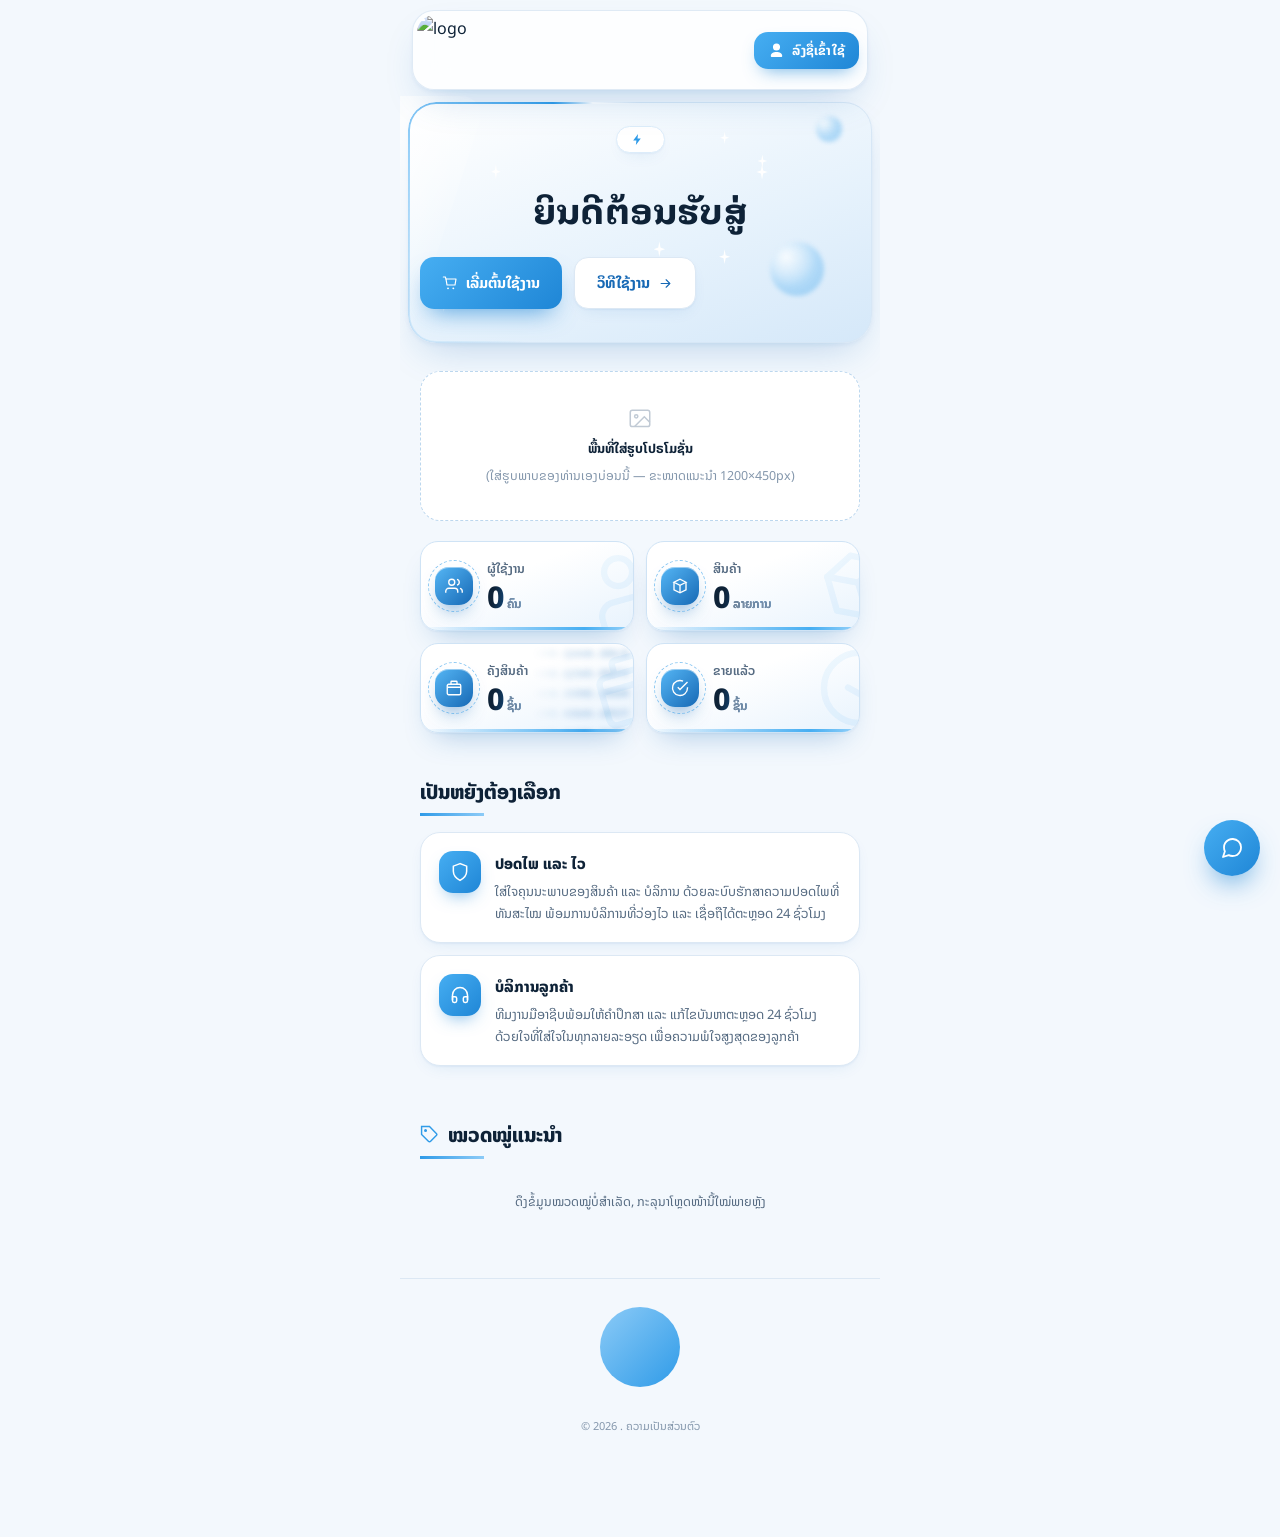
==== commit 03ce8aae: "Add files via upload" ====
--- a/index.html
+++ b/index.html
@@ -92,8 +92,8 @@
 </div>
 </div>
 </section>
-<!-- Recent purchases -->
-<section class="section">
+<!-- Recent purchases (ซ่อนตอนเปิดโหมดแจ้งเตือนเลื่อน — คุมโดย purchase-toast.js) -->
+<section class="section" id="rpSection" hidden>
 <div class="section-title">
 <svg fill="none" stroke="currentColor" stroke-width="1.8" viewbox="0 0 24 24"><path d="M20 7L12 3 4 7l8 4 8-4Z"></path><path d="M4 7v10l8 4 8-4V7"></path></svg>
       ສິນຄ້າທີ່ຊື້ລ່າສຸດ
@@ -139,6 +139,7 @@
 <script src="storefront-data.js"></script>
 <script src="storefront.js"></script>
 <script src="recent-purchases.js"></script>
+<script src="purchase-toast.js?v=20261017a"></script>
 <script src="promo-popup.js"></script>
 <script src="script.js?v=20261017a"></script>
 
--- a/theme.css
+++ b/theme.css
@@ -350,10 +350,10 @@
 html .prod-card.grid-card .prod-sold-tag{
   order:3; align-self:center; display:inline-flex; align-items:center; justify-content:center; gap:6px;
   margin-top:2px; padding:2px 0; border:0; border-radius:0; background:none; box-shadow:none;
-  color:#fff; font-size:12.5px; font-weight:800; line-height:1.2; white-space:nowrap;
-  text-shadow:0 1px 1px rgba(40,90,140,.45); /* ຕົວຂາວລ້ວນ ບໍ່ມີແສງສະທ້ອນ — ເງົາບາງໆເພື່ອໃຫ້ອ່ານອອກເທິງກາດພື້ນຂາວ */
-}
-html .prod-card.grid-card .prod-sold-tag .sold-num{ color:#fff; font-weight:800; font-variant-numeric:tabular-nums; }
+  color:#2f9be8; font-size:12.5px; font-weight:800; line-height:1.2; white-space:nowrap;
+  text-shadow:none;
+}
+html .prod-card.grid-card .prod-sold-tag .sold-num{ color:#1f86d6; font-weight:800; font-variant-numeric:tabular-nums; }
 html .prod-card.grid-card .prod-sold-tag.is-zero{ color:#8a9bb0; text-shadow:none; }
 html .prod-card.grid-card .prod-sold-tag.is-zero .sold-num{ color:#8a9bb0; }
 
@@ -418,7 +418,9 @@
 html .prod-card .prod-media.is-paused,html .prod-card .prod-media.is-soldout{ position:relative; overflow:hidden; padding:0 !important; display:block !important; }
 html .prod-card.grid-card .prod-media.is-paused,html .prod-card .prod-media.is-paused{ background:linear-gradient(165deg,#f7fbff,#e2eefb) !important; color:#2f86d6 !important; }
 html .prod-card.grid-card .prod-media.is-soldout,html .prod-card .prod-media.is-soldout{ background:linear-gradient(165deg,#f5f7fa,#e2e7ee) !important; color:#7c8da3 !important; }
-html .prod-card .prod-media.is-paused svg,html .prod-card .prod-media.is-soldout svg{ opacity:1; animation:none; transform:none; width:100%; height:100%; color:inherit; }
+html .prod-card .prod-media.is-paused .st-glyph svg,html .prod-card .prod-media.is-soldout .st-glyph svg{ opacity:1; animation:none; transform:none; width:100%; height:100%; color:inherit; }
+/* ไอคอนไฟในป้าย "ขายดี!" ต้องเล็กคงที่เสมอ ไม่ว่าการ์ดจะอยู่สถานะไหน */
+html .prod-card .prod-stamp svg{ width:12px !important; height:12px !important; opacity:1 !important; animation:none !important; transform:none !important; flex:none; }
 
 .st-stage{ position:absolute; inset:0; z-index:2; display:flex; flex-direction:column; align-items:center; justify-content:center; gap:6px; padding:8px 12px; text-align:center; }
 .st-icon{ position:relative; width:54px; height:54px; border-radius:50%; background:#fff; display:grid; place-items:center; margin-bottom:2px;
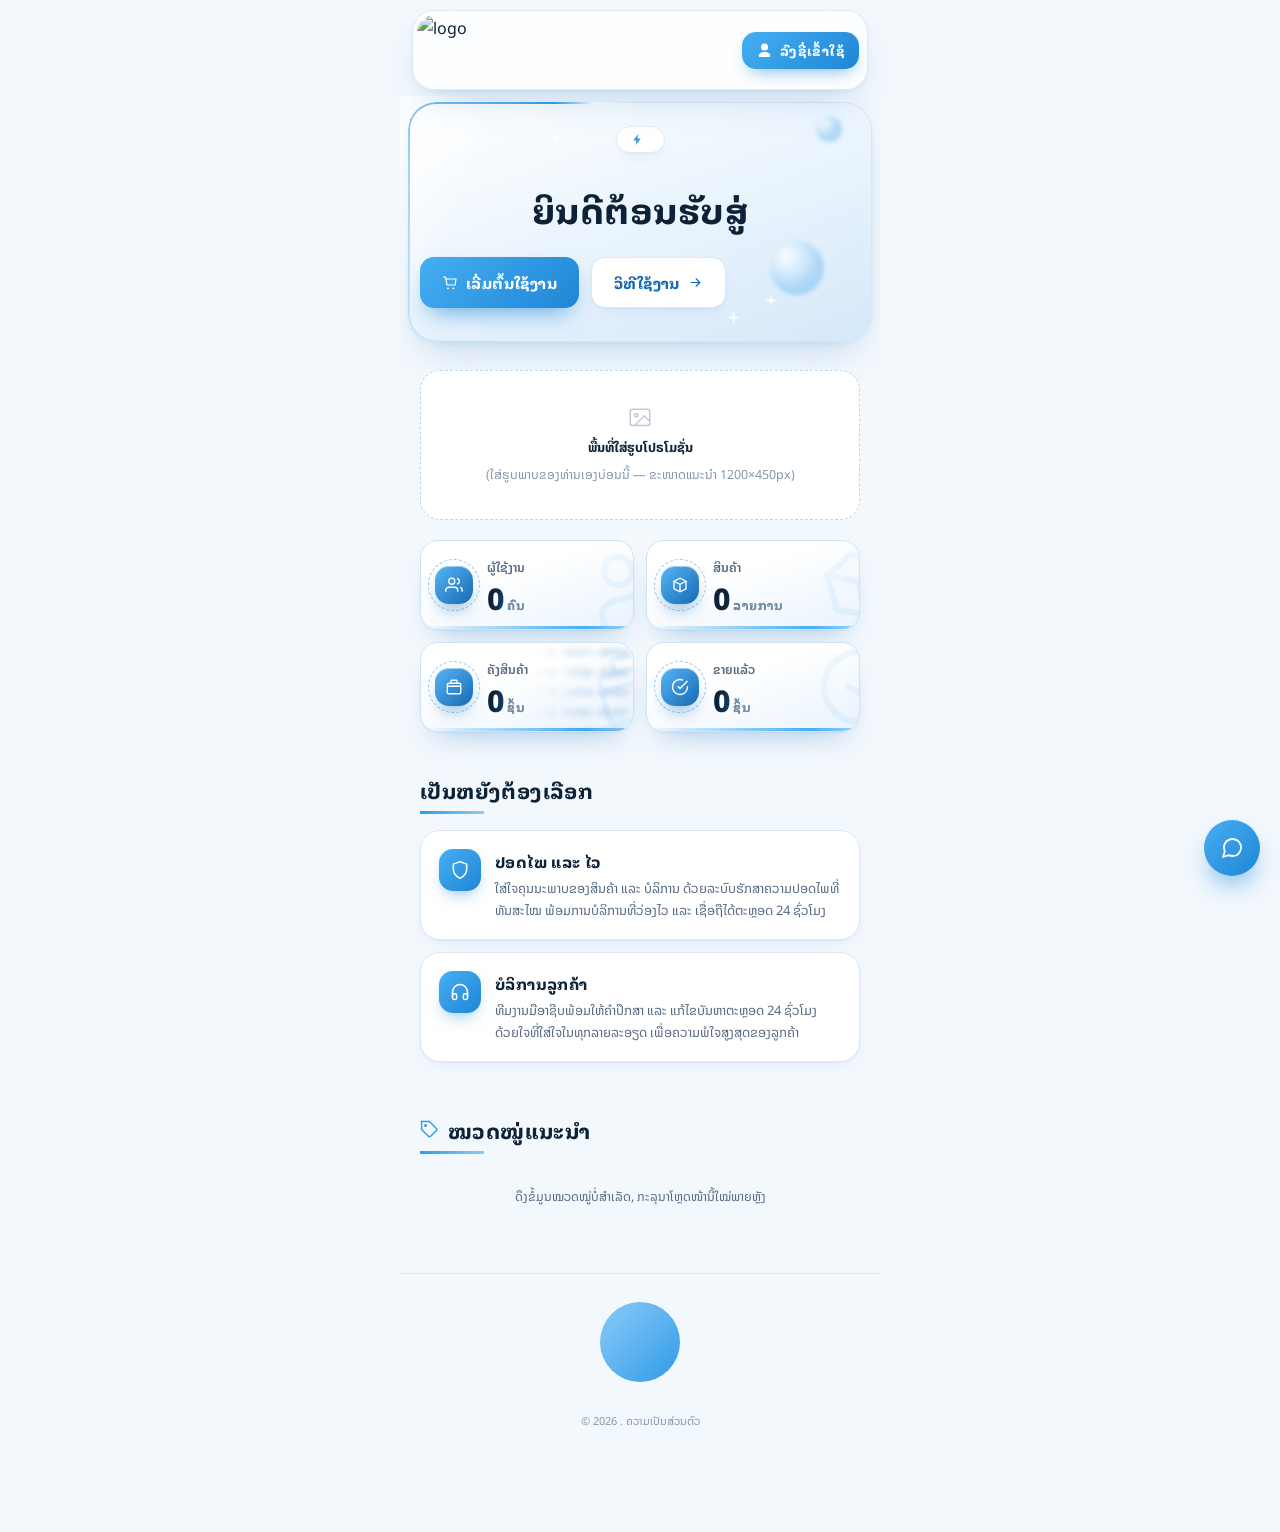
==== commit 0567402e: "Add files via upload" ====
--- a/index.html
+++ b/index.html
@@ -17,6 +17,7 @@
 
 <link href="theme.css?v=20261016a" rel="stylesheet"/>
 <link href="profile-fx.css?v=20261017b" rel="stylesheet"/>
+<link href="fat-font.css?v=20261017a" rel="stylesheet"/>
 </head>
 <body class="is-home">
 <div class="shell">
--- a/fat-font.css
+++ b/fat-font.css
@@ -0,0 +1,46 @@
+/* =========================================================
+   fat-font.css — ฟอนต์อ้วนๆ เท่ๆ ทั้งร้าน (โหลดท้ายสุดของ <head> ทุกหน้าลูกค้า)
+   - ตัวอังกฤษ/ตัวเลข : Lilita One (อ้วน กลม สไตล์เกม)
+   - ตัวลาว           : Noto Sans Lao Looped หนา 800 (ตกลงมาใช้เองอัตโนมัติ เพราะ Lilita ไม่มีตัวลาว)
+   - ใช้เฉพาะหัวข้อ/ปุ่ม/ราคา/ชื่อสินค้า ส่วนข้อความอ่านยาวๆ ยังเป็น Noto Sans Lao เหมือนเดิม
+   - อยากเปลี่ยนฟอนต์ทั้งร้าน แก้ที่ --font-fat บรรทัดเดียว
+   ========================================================= */
+:root{
+  --font-fat:'Lilita One','Noto Sans Lao Looped','Noto Sans Lao',sans-serif;
+}
+
+html body .brand-name,
+html header .brand-name,
+html .brand-name-inline,
+html .fname,
+html h1,
+html h2,
+html h3,
+html .headline,
+html .section-title,
+html .eyebrow-text,
+html .stat-value,
+html .why-title,
+html .cat-name,
+html .prod-name,
+html .prod-title,
+html .p-name,
+html .prod-price,
+html .price,
+html .btn,
+html .btn-block,
+html .btn-submit,
+html .login-btn,
+html .tabbar-label{
+  font-family:var(--font-fat);
+  font-weight:800;          /* ลาวใช้ตัวหนา 800 จริง */
+  font-synthesis:none;      /* Lilita มีน้ำหนักเดียว ห้ามเบราว์เซอร์ทำตัวหนาปลอมจนเละ */
+  letter-spacing:.4px;
+}
+
+/* ชื่อร้านใหญ่ขึ้นนิดให้เด่น */
+html header .brand-name{ font-size:25px; letter-spacing:.6px; }
+
+/* หัวข้อใหญ่: เพิ่มเงานูนเบาๆ ให้ดูอ้วนเด้ง (ข้ามตัวที่ใช้สีไล่เฉด) */
+html h1.headline{ letter-spacing:.5px; }
+html h1.headline .hl{ font-family:var(--font-fat); font-weight:800; font-synthesis:none; }
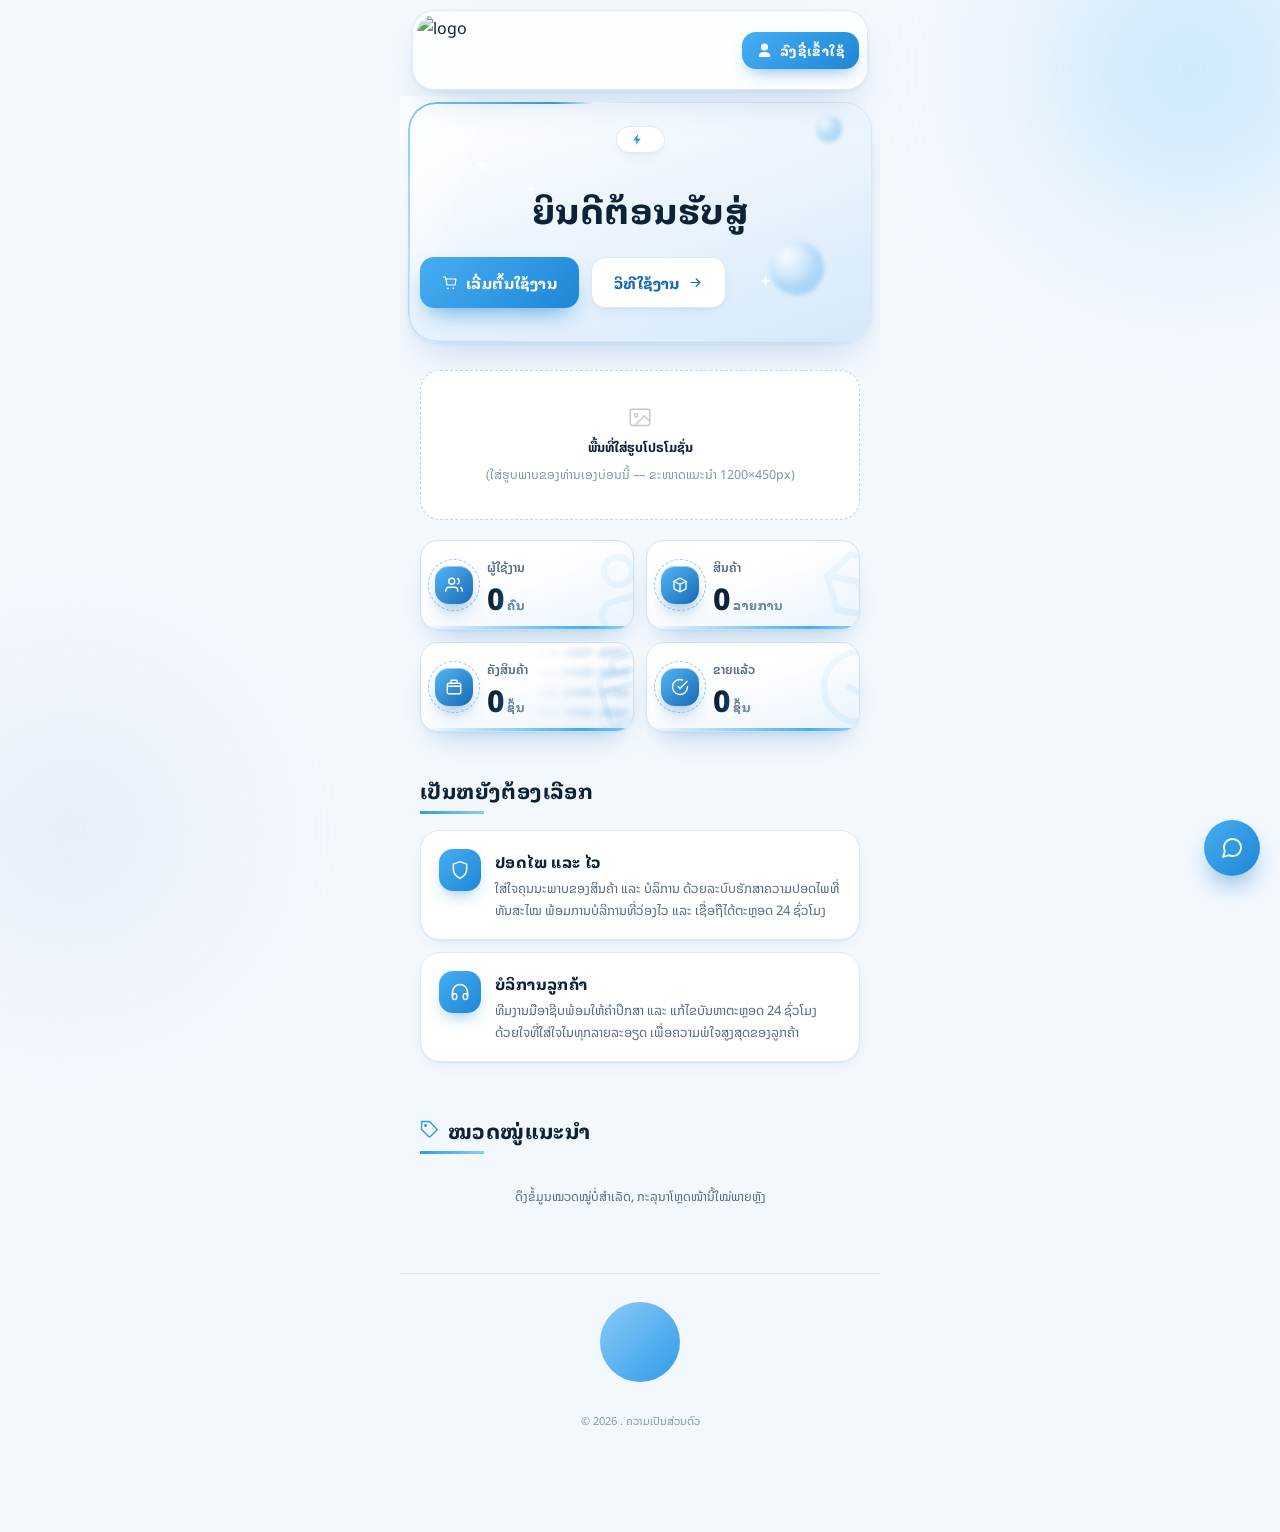
==== commit 5a5f97a8: "Add files via upload" ====
--- a/index.html
+++ b/index.html
@@ -16,7 +16,7 @@
 <noscript><link href="https://fonts.googleapis.com/css2?family=Noto+Sans+Lao:wght@400;500;600;700;800&amp;family=Noto+Sans+Lao+Looped:wght@600;700;800&amp;family=Orbitron:wght@600;700;800;900&amp;family=Rajdhani:wght@500;600;700&amp;family=Lilita+One&amp;display=swap" rel="stylesheet"/></noscript>
 
 <link href="theme.css?v=20261016a" rel="stylesheet"/>
-<link href="profile-fx.css?v=20261017b" rel="stylesheet"/>
+<link href="profile-fx.css?v=20261017c" rel="stylesheet"/>
 <link href="fat-font.css?v=20261017a" rel="stylesheet"/>
 </head>
 <body class="is-home">
--- a/theme.css
+++ b/theme.css
@@ -15,7 +15,7 @@
   --ease:cubic-bezier(.22,1,.36,1);
 }
 html{ background:#f3f8fd; scroll-behavior:smooth; }
-html body{ background:var(--bg); color:var(--text); font-family:'Noto Sans Lao','Rajdhani',sans-serif; }
+html body{ background:transparent; color:var(--text); font-family:'Noto Sans Lao','Rajdhani',sans-serif; }
 html .shell{ background:transparent; }
 html body::before,html body::after{ content:""; position:fixed; z-index:-1; pointer-events:none; border-radius:50%; filter:blur(70px); }
 html body::before{ width:420px; height:420px; top:-140px; right:-120px; background:radial-gradient(circle,#b9e0fb,transparent 70%); animation:blobA 16s ease-in-out infinite alternate; }
@@ -235,8 +235,8 @@
 @property --ring{ syntax:'<angle>'; inherits:false; initial-value:0deg; }
 /* ฟองอากาศลอยขึ้นพื้นหลัง */
 .fx-bubbles{ position:fixed; inset:0; z-index:-1; overflow:hidden; pointer-events:none; }
-.fx-bubbles i{ position:absolute; bottom:-60px; border-radius:50%; border:1.5px solid rgba(47,155,232,.28);
-  background:radial-gradient(circle at 30% 30%,rgba(255,255,255,.95),rgba(140,203,247,.18) 60%,transparent 70%);
+.fx-bubbles i{ position:absolute; bottom:-60px; border-radius:50%; border:1.5px solid rgba(47,155,232,.5); box-shadow:inset 0 0 10px rgba(140,203,247,.45),0 0 12px rgba(140,203,247,.35);
+  background:radial-gradient(circle at 30% 30%,rgba(255,255,255,.95),rgba(140,203,247,.32) 60%,transparent 70%);
   animation:rise var(--t,16s) linear var(--dl,0s) infinite; }
 @keyframes rise{ 0%{ transform:translate(0,0) scale(.8); opacity:0; } 10%{ opacity:1; } 50%{ transform:translate(var(--dx,20px),-55vh) scale(1); }
   100%{ transform:translate(calc(var(--dx,20px)*-1),-115vh) scale(1.1); opacity:0; } }
--- a/profile-fx.css
+++ b/profile-fx.css
@@ -362,3 +362,14 @@
 html body:not(.is-home) header .brand{ visibility:hidden; opacity:0; pointer-events:none; }
 html body:not(.is-home) header .login-btn{ pointer-events:auto; }
 
+
+
+/* =========================================================
+   ลดช่องว่างด้านบนของหน้าที่มีหัวข้อ/ปุ่มย้อนกลับอยู่ฝั่งซ้าย
+   (ประวัติการสั่งซื้อ, ประวัติเติมเงิน, โปรไฟล์, หมวดหมู่, สินค้า)
+   เดิมเว้น 96px เผื่อแถบโลโก้ แต่หน้าอื่นซ่อนโลโก้แล้ว เหลือแค่ปุ่มโปรไฟล์ขวาบน
+   -> ดันเนื้อหาขึ้นชิดขอบบน ให้ปุ่มโปรไฟล์ลอยอยู่ข้างๆ หัวข้อ
+   ========================================================= */
+html body:not(.is-home) .shell:has(> .oh-main, > .th-main, > .p-shell, > .page-back, > .page-nav){
+  padding-top:12px;
+}
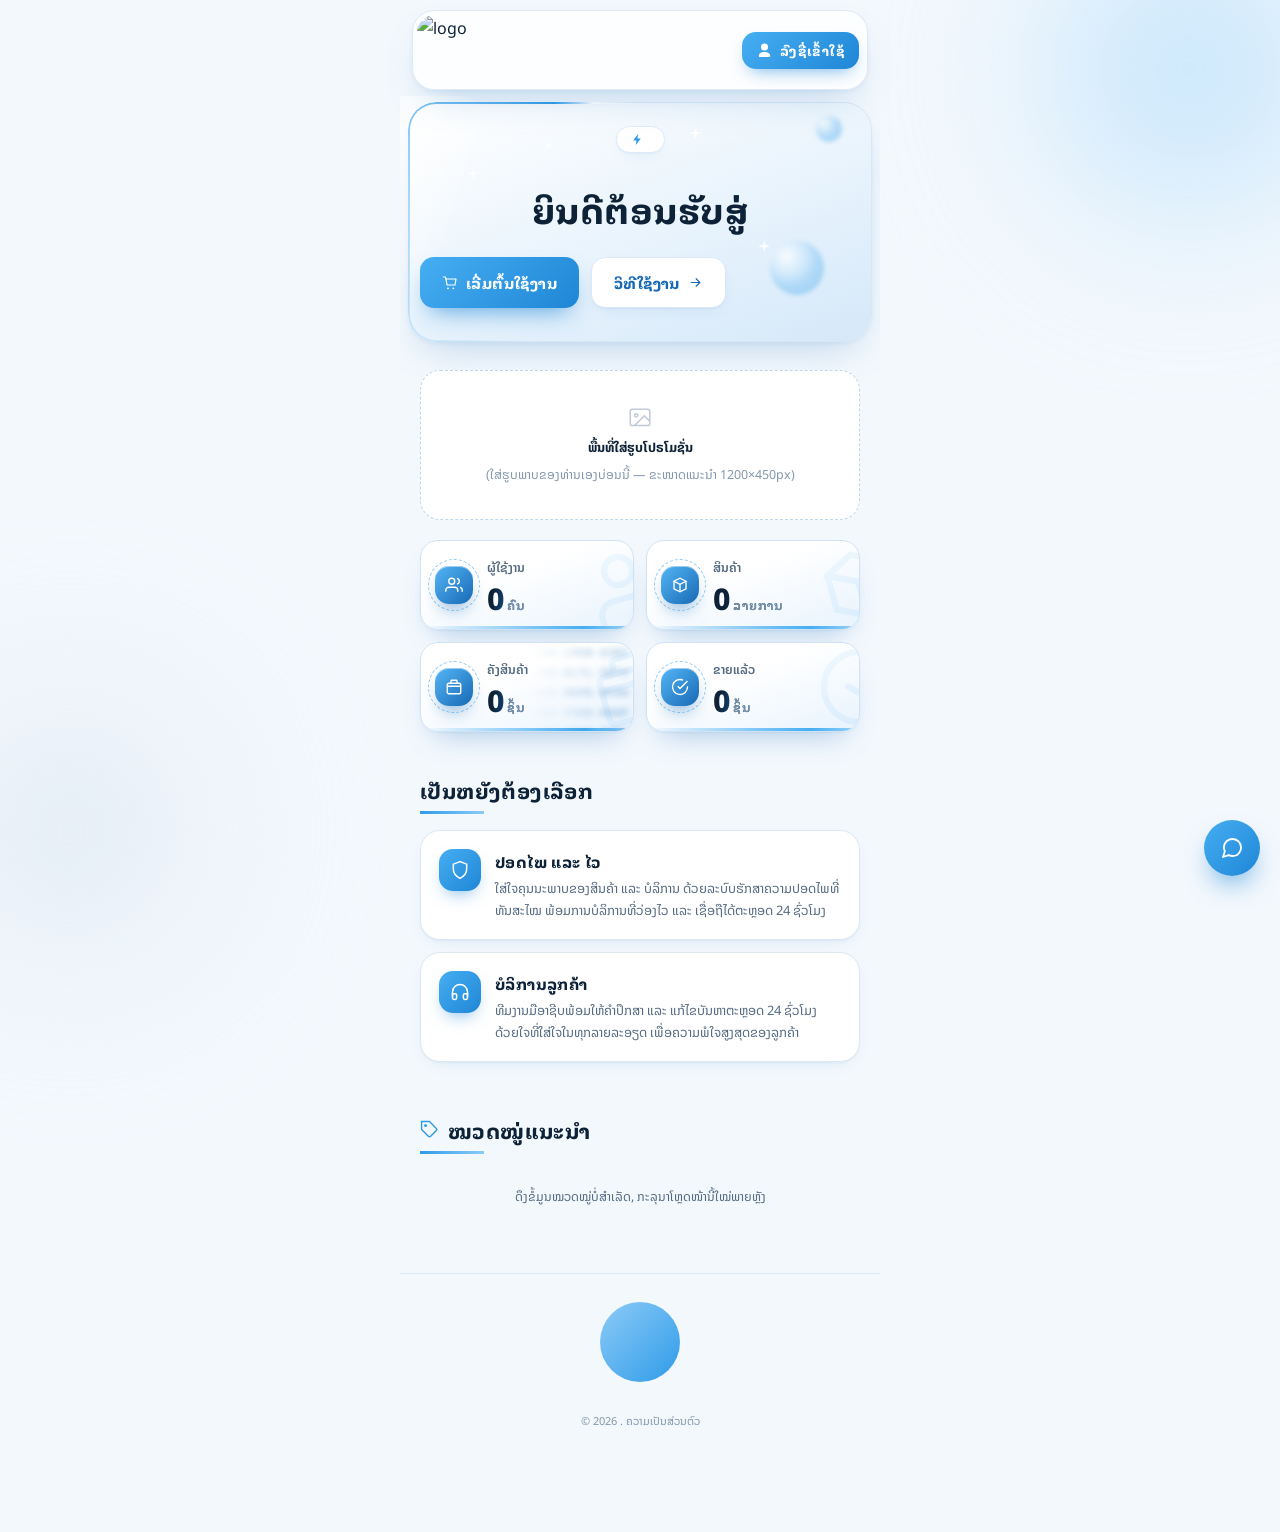
==== commit 0b1816a4: "Add files via upload" ====
--- a/index.html
+++ b/index.html
@@ -16,7 +16,7 @@
 <noscript><link href="https://fonts.googleapis.com/css2?family=Noto+Sans+Lao:wght@400;500;600;700;800&amp;family=Noto+Sans+Lao+Looped:wght@600;700;800&amp;family=Orbitron:wght@600;700;800;900&amp;family=Rajdhani:wght@500;600;700&amp;family=Lilita+One&amp;display=swap" rel="stylesheet"/></noscript>
 
 <link href="theme.css?v=20261016a" rel="stylesheet"/>
-<link href="profile-fx.css?v=20261017c" rel="stylesheet"/>
+<link href="profile-fx.css?v=20261017d" rel="stylesheet"/>
 <link href="fat-font.css?v=20261017a" rel="stylesheet"/>
 </head>
 <body class="is-home">
@@ -138,7 +138,7 @@
      script.js           : ການເຮັດວຽກ interactive ອື່ນໆຂອງໜ້າ (login state, chat fab, ...) -->
 <script src="page-transition.js"></script>
 <script src="storefront-data.js"></script>
-<script src="storefront.js"></script>
+<script src="storefront.js?v=20261017d"></script>
 <script src="recent-purchases.js"></script>
 <script src="purchase-toast.js?v=20261017a"></script>
 <script src="promo-popup.js"></script>
--- a/profile-fx.css
+++ b/profile-fx.css
@@ -373,3 +373,15 @@
 html body:not(.is-home) .shell:has(> .oh-main, > .th-main, > .p-shell, > .page-back, > .page-nav){
   padding-top:12px;
 }
+
+
+/* =========================================================
+   การ์ดหมวดหมู่: ปรับความสูงอัตโนมัติตามรูป (storefront.js ตั้งค่า --cat-ratio
+   โดยจำกัดช่วงไว้) + กันล้นออกด้านข้าง
+   ========================================================= */
+html body .cat-stack{ min-width:0; max-width:100%; box-sizing:border-box; }
+html body .cat-item{ min-width:0; max-width:100%; width:100%; box-sizing:border-box; overflow:hidden; }
+html body .cat-banner{ aspect-ratio:var(--cat-ratio, 730 / 221); width:100%; max-width:100%; }
+html body .cat-banner-media img{ max-width:100%; width:100%; height:100%; object-fit:cover; }
+html body .cat-meta{ min-width:0; }
+html body .cat-meta-text{ min-width:0; overflow:hidden; }
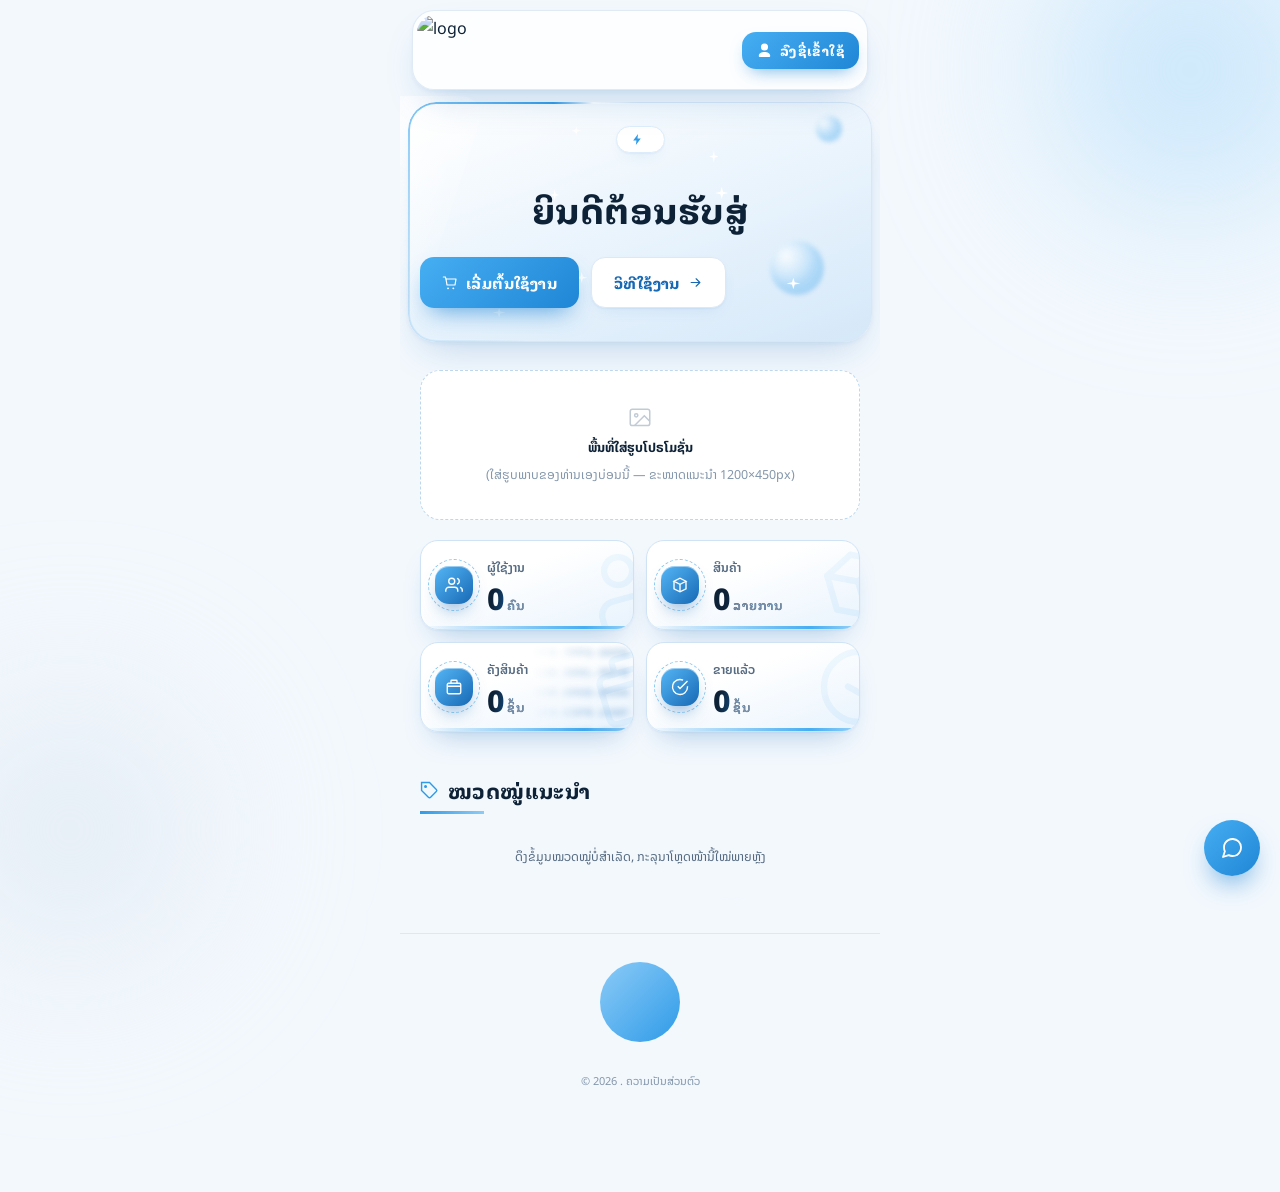
==== commit 83c9964b: "Add files via upload" ====
--- a/index.html
+++ b/index.html
@@ -17,6 +17,7 @@
 
 <link href="theme.css?v=20261016a" rel="stylesheet"/>
 <link href="profile-fx.css?v=20261017d" rel="stylesheet"/>
+<link href="bestsellers.css?v=1" rel="stylesheet"/>
 <link href="fat-font.css?v=20261017a" rel="stylesheet"/>
 </head>
 <body class="is-home">
@@ -75,22 +76,20 @@
 <div><div class="stat-label">ຂາຍແລ້ວ</div><div class="stat-value">0<span class="unit">ຊິ້ນ</span></div></div>
 </div>
 </div>
-<!-- Why choose us -->
-<section class="section">
-<div class="section-title u-mb-16">ເປັນຫຍັງຕ້ອງເລືອກ <span class="cat"> <span class="brand-name-inline"></span></span></div>
-<div class="why-card">
-<div class="why-icon"><svg fill="none" stroke="currentColor" stroke-width="1.8" viewbox="0 0 24 24"><path d="M12 2 4 5v6c0 5 3.5 8.5 8 11 4.5-2.5 8-6 8-11V5l-8-3Z"></path></svg></div>
-<div>
-<div class="why-title">ປອດໄພ ແລະ ໄວ</div>
-<div class="why-text">ໃສ່ໃຈຄຸນນະພາບຂອງສິນຄ້າ ແລະ ບໍລິການ ດ້ວຍລະບົບຮັກສາຄວາມປອດໄພທີ່ທັນສະໄໝ ພ້ອມການບໍລິການທີ່ວ່ອງໄວ ແລະ ເຊື່ອຖືໄດ້ຕະຫຼອດ 24 ຊົ່ວໂມງ</div>
+<!-- Best sellers (ສິນຄ້າຂາຍດີ) — สร้างโดย bestsellers.js -->
+<section class="section bs-section" id="bsSection" hidden>
+<div class="bs-head">
+<div class="bs-ico"><svg fill="none" stroke="currentColor" stroke-linecap="round" stroke-linejoin="round" stroke-width="1.9" viewBox="0 0 24 24"><rect x="3" y="4" width="18" height="17" rx="3"></rect><path d="M8 2v4M16 2v4M3 10h18"></path></svg></div>
+<div class="bs-ttl">
+<div class="bs-t">ຂາຍດີປະຈຳອາທິດ</div>
+<div class="bs-s">ສິນຄ້າຂາຍດີທີ່ລູກຄ້າເລືອກຫຼາຍທີ່ສຸດ</div>
 </div>
+<a class="bs-all" href="#categories">ເບິ່ງທັງໝົດ</a>
 </div>
-<div class="why-card">
-<div class="why-icon"><svg fill="none" stroke="currentColor" stroke-width="1.8" viewbox="0 0 24 24"><path d="M3 18v-6a9 9 0 0 1 18 0v6"></path><path d="M21 19a2 2 0 0 1-2 2h-1a2 2 0 0 1-2-2v-3a2 2 0 0 1 2-2h3v5Z"></path><path d="M3 19a2 2 0 0 0 2 2h1a2 2 0 0 0 2-2v-3a2 2 0 0 0-2-2H3v5Z"></path></svg></div>
-<div>
-<div class="why-title">ບໍລິການລູກຄ້າ</div>
-<div class="why-text">ທີມງານມືອາຊີບພ້ອມໃຫ້ຄຳປຶກສາ ແລະ ແກ້ໄຂບັນຫາຕະຫຼອດ 24 ຊົ່ວໂມງ ດ້ວຍໃຈທີ່ໃສ່ໃຈໃນທຸກລາຍລະອຽດ ເພື່ອຄວາມພໍໃຈສູງສຸດຂອງລູກຄ້າ</div>
-</div>
+<div class="bs-wrap">
+<div class="bs-track" id="bsTrack"></div>
+<button aria-label="ກ່ອນໜ້າ" class="bs-nav bs-prev" type="button"><svg fill="none" stroke="currentColor" stroke-linecap="round" stroke-linejoin="round" stroke-width="2.4" viewBox="0 0 24 24"><path d="M15 18l-6-6 6-6"></path></svg></button>
+<button aria-label="ຖັດໄປ" class="bs-nav bs-next" type="button"><svg fill="none" stroke="currentColor" stroke-linecap="round" stroke-linejoin="round" stroke-width="2.4" viewBox="0 0 24 24"><path d="M9 18l6-6-6-6"></path></svg></button>
 </div>
 </section>
 <!-- Recent purchases (ซ่อนตอนเปิดโหมดแจ้งเตือนเลื่อน — คุมโดย purchase-toast.js) -->
@@ -139,6 +138,7 @@
 <script src="page-transition.js"></script>
 <script src="storefront-data.js"></script>
 <script src="storefront.js?v=20261017d"></script>
+<script src="bestsellers.js?v=1"></script>
 <script src="recent-purchases.js"></script>
 <script src="purchase-toast.js?v=20261017a"></script>
 <script src="promo-popup.js"></script>
--- a/bestsellers.css
+++ b/bestsellers.css
@@ -0,0 +1,76 @@
+/* =========================================================
+   bestsellers.css — แถบ "ຂາຍດີປະຈຳອາທິດ" (สินค้าขายดี) บนหน้าแรก
+   ใช้การ์ดสินค้าแบบเดียวกับหน้าหมวดหมู่ (.prod-card.grid-card)
+   เลื่อนอัตโนมัติทีละใบ + ปัดด้วยมือได้ (scroll-snap)
+   ========================================================= */
+.bs-section[hidden]{ display:none !important; }
+
+.bs-head{ display:flex; align-items:center; gap:12px; margin-bottom:14px; }
+.bs-ico{
+  width:40px; height:40px; flex:none; border-radius:13px;
+  display:flex; align-items:center; justify-content:center;
+  color:var(--sky-500,#2f9be8); background:var(--sky-100,#dcecfa);
+}
+.bs-ico svg{ width:22px; height:22px; }
+.bs-ttl{ min-width:0; flex:1; }
+.bs-t{ font-size:19px; font-weight:800; line-height:1.25; color:var(--ink,#0e2237);
+  white-space:nowrap; overflow:hidden; text-overflow:ellipsis; }
+.bs-s{ margin-top:2px; font-size:12.5px; line-height:1.3; color:var(--text-faint,#7a8da3);
+  white-space:nowrap; overflow:hidden; text-overflow:ellipsis; }
+.bs-all{
+  flex:none; padding:9px 14px; border-radius:999px; font-size:13px; font-weight:700;
+  color:var(--sky-700,#1769b5); background:#fff; border:1px solid var(--card-border,#dce8f4);
+  box-shadow:0 2px 8px -4px rgba(23,105,181,.3); white-space:nowrap;
+  -webkit-tap-highlight-color:transparent;
+}
+.bs-all:active{ transform:scale(.96); }
+
+.bs-wrap{ position:relative; --bs-gap:12px; }
+.bs-track{
+  display:flex; gap:var(--bs-gap);
+  overflow-x:auto; overflow-y:hidden;
+  scroll-snap-type:x mandatory;
+  -webkit-overflow-scrolling:touch;
+  overscroll-behavior-x:contain;
+  scrollbar-width:none; -ms-overflow-style:none;
+  /* เผื่อที่ให้เงาการ์ดไม่โดนตัด */
+  padding:6px 2px 16px; margin:-6px -2px -10px;
+  /* ให้จุด snap ตรงกับตำแหน่งที่สคริปต์เลื่อนไปถึงพอดี (ไม่งั้นจบอนิเมชันแล้วโดนดีดอีก 2px) */
+  scroll-padding-left:2px;
+}
+.bs-track::-webkit-scrollbar{ display:none; }
+/* ระหว่างอนิเมชันเลื่อนอัตโนมัติ ปิด snap ชั่วคราวเพื่อให้ลื่นไม่กระตุก */
+.bs-track.is-animating{ scroll-snap-type:none; }
+/* ตอนกำลังเลื่อน: ลดงานวาดที่ไม่จำเป็น เพื่อให้เฟรมไม่ตก */
+.bs-track.is-animating .prod-card{ pointer-events:none; }
+.bs-track.is-animating .fire-ico *{ animation-play-state:paused; }
+
+/* การ์ด 2 ใบต่อหน้าจอ */
+.bs-track .prod-card.grid-card{
+  flex:0 0 calc((100% - var(--bs-gap)) / 2);
+  min-width:0; width:auto; scroll-snap-align:start;
+}
+.bs-track .prod-card.grid-card .buy-btn{ cursor:pointer; }
+
+.bs-nav{
+  position:absolute; top:34%; transform:translateY(-50%); z-index:3;
+  width:38px; height:46px; border-radius:14px; padding:0;
+  display:flex; align-items:center; justify-content:center;
+  color:var(--sky-700,#1769b5); background:rgba(255,255,255,.97);
+  border:1px solid var(--card-border,#dce8f4);
+  box-shadow:0 6px 16px -6px rgba(23,105,181,.4);
+  /* เอา backdrop-filter ออก: มันคำนวณเบลอใหม่ทุกเฟรมที่การ์ดเลื่อนผ่านใต้ปุ่ม = ตัวทำกระตุกหลัก */
+  -webkit-tap-highlight-color:transparent;
+  touch-action:manipulation;   /* กดรัวๆ บนมือถือไม่โดนนับเป็น double-tap zoom */
+  user-select:none; -webkit-user-select:none;
+  transition:transform .15s ease, opacity .2s ease;
+}
+.bs-nav svg{ width:20px; height:20px; }
+.bs-nav:active{ transform:translateY(-50%) scale(.92); }
+.bs-prev{ left:-6px; }
+.bs-next{ right:-6px; }
+.bs-wrap.is-static .bs-nav{ display:none; }
+
+@media (prefers-reduced-motion:reduce){
+  .bs-track{ scroll-behavior:auto; }
+}
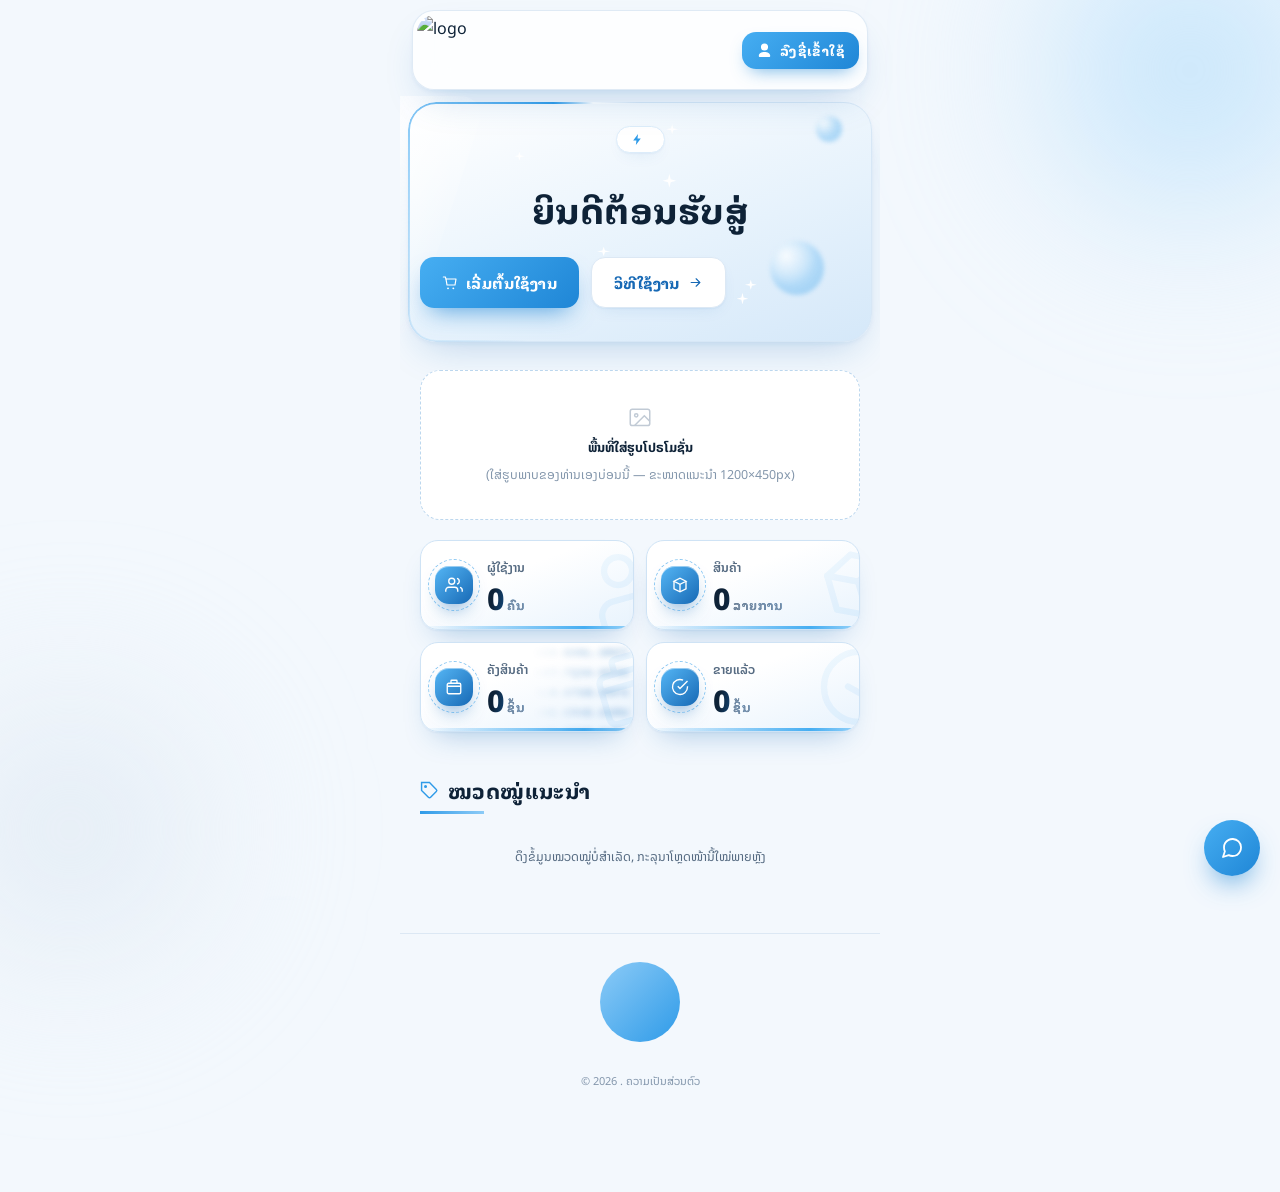
==== commit 4553a6b6: "Add files via upload" ====
--- a/index.html
+++ b/index.html
@@ -137,7 +137,7 @@
      script.js           : ການເຮັດວຽກ interactive ອື່ນໆຂອງໜ້າ (login state, chat fab, ...) -->
 <script src="page-transition.js"></script>
 <script src="storefront-data.js"></script>
-<script src="storefront.js?v=20261017d"></script>
+<script src="storefront.js?v=20261017e"></script>
 <script src="bestsellers.js?v=1"></script>
 <script src="recent-purchases.js"></script>
 <script src="purchase-toast.js?v=20261017a"></script>
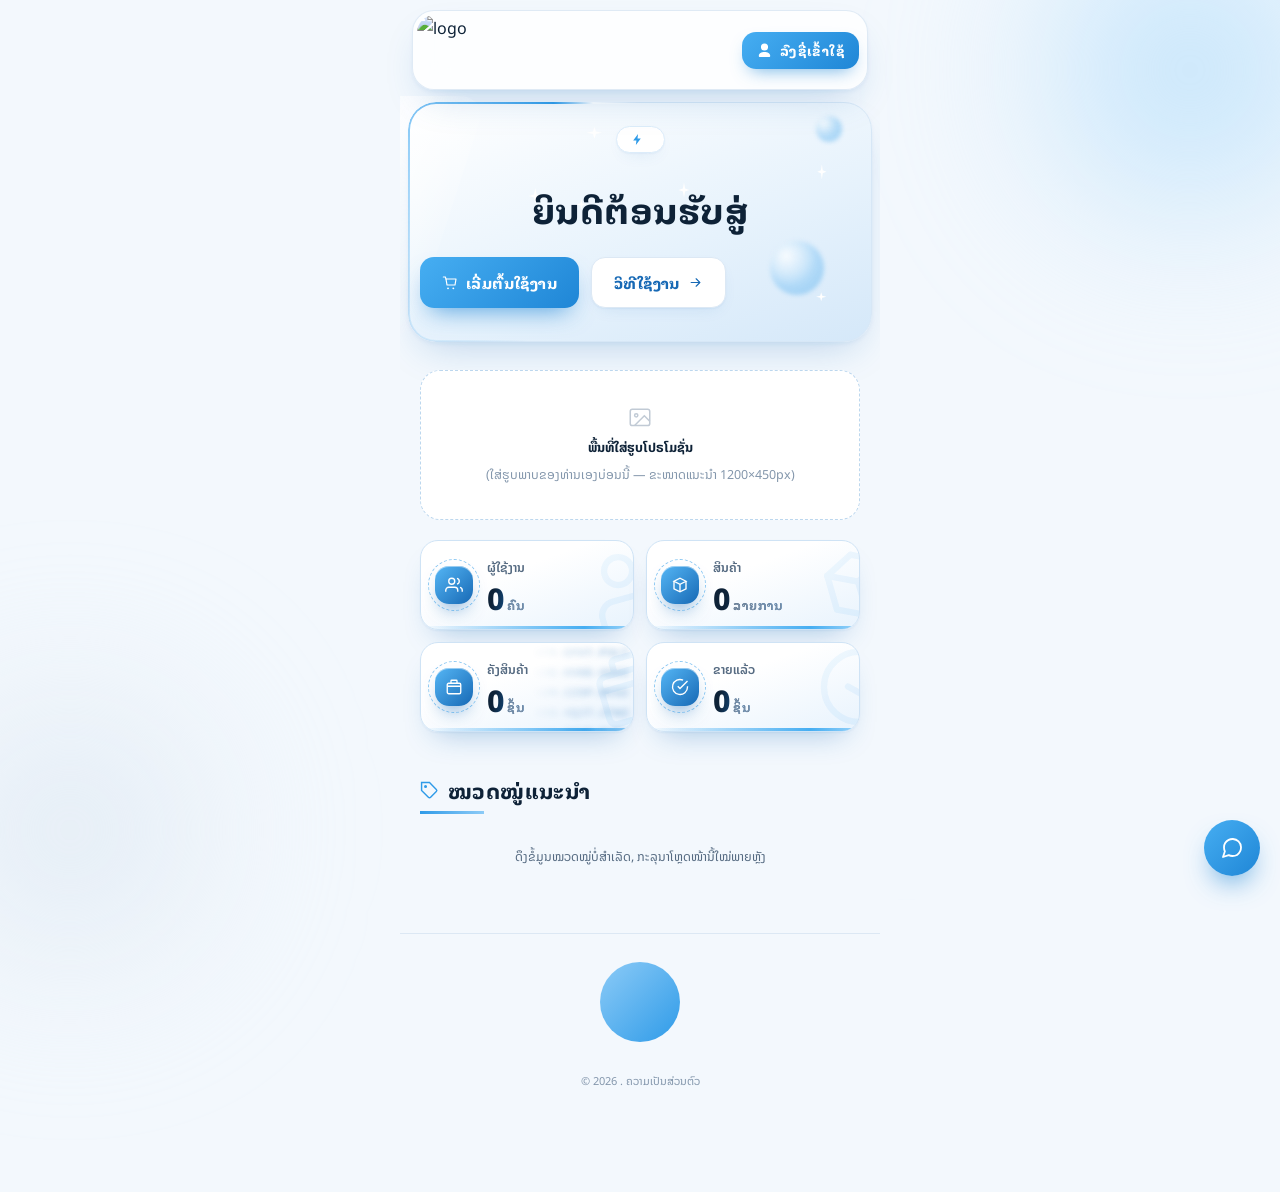
==== commit 7fe4e1f0: "Add files via upload" ====
--- a/index.html
+++ b/index.html
@@ -16,7 +16,7 @@
 <noscript><link href="https://fonts.googleapis.com/css2?family=Noto+Sans+Lao:wght@400;500;600;700;800&amp;family=Noto+Sans+Lao+Looped:wght@600;700;800&amp;family=Orbitron:wght@600;700;800;900&amp;family=Rajdhani:wght@500;600;700&amp;family=Lilita+One&amp;display=swap" rel="stylesheet"/></noscript>
 
 <link href="theme.css?v=20261016a" rel="stylesheet"/>
-<link href="profile-fx.css?v=20261017d" rel="stylesheet"/>
+<link href="profile-fx.css?v=20261017e" rel="stylesheet"/>
 <link href="bestsellers.css?v=1" rel="stylesheet"/>
 <link href="fat-font.css?v=20261017a" rel="stylesheet"/>
 </head>
--- a/profile-fx.css
+++ b/profile-fx.css
@@ -385,3 +385,31 @@
 html body .cat-banner-media img{ max-width:100%; width:100%; height:100%; object-fit:cover; }
 html body .cat-meta{ min-width:0; }
 html body .cat-meta-text{ min-width:0; overflow:hidden; }
+
+
+/* =========================================================
+   รอยต่อระหว่างรูปกับตัวการ์ด: เบลอ/จางกลืนแทนเส้นตัด
+   - การ์ดหมวดหมู่ (.cat-banner -> .cat-meta)
+   - การ์ดสินค้า (.prod-media -> .prod-body)
+   ไล่สีจากโปร่งใส -> ขาว (สีเดียวกับพื้นการ์ดด้านล่าง) แบบ ease หลายจุด
+   จะได้ไม่เห็นเป็นแถบ ปรับความสูงของช่วงจางได้ที่ --edge-fade-h
+   ========================================================= */
+html body .cat-banner,
+html body .prod-card .prod-media{ --edge-fade-h:40%; }
+
+html body .cat-banner::after,
+html body .prod-card .prod-media::after,
+html body .prod-card .prod-media.is-paused::after,
+html body .prod-card .prod-media.is-soldout::after{
+  content:""; display:block; position:absolute; inset:auto 0 -1px 0;   /* -1px กันเส้นขาวบางๆ จากการปัดเศษพิกเซล */
+  height:var(--edge-fade-h); opacity:1; pointer-events:none; z-index:2;
+  background:linear-gradient(to bottom,
+    rgba(255,255,255,0) 0%,
+    rgba(255,255,255,.06) 18%,
+    rgba(255,255,255,.22) 38%,
+    rgba(255,255,255,.5) 58%,
+    rgba(255,255,255,.8) 78%,
+    rgba(255,255,255,.95) 92%,
+    #fff 100%);
+}
+html body .cat-meta{ position:relative; z-index:2; margin-top:-1px; }
